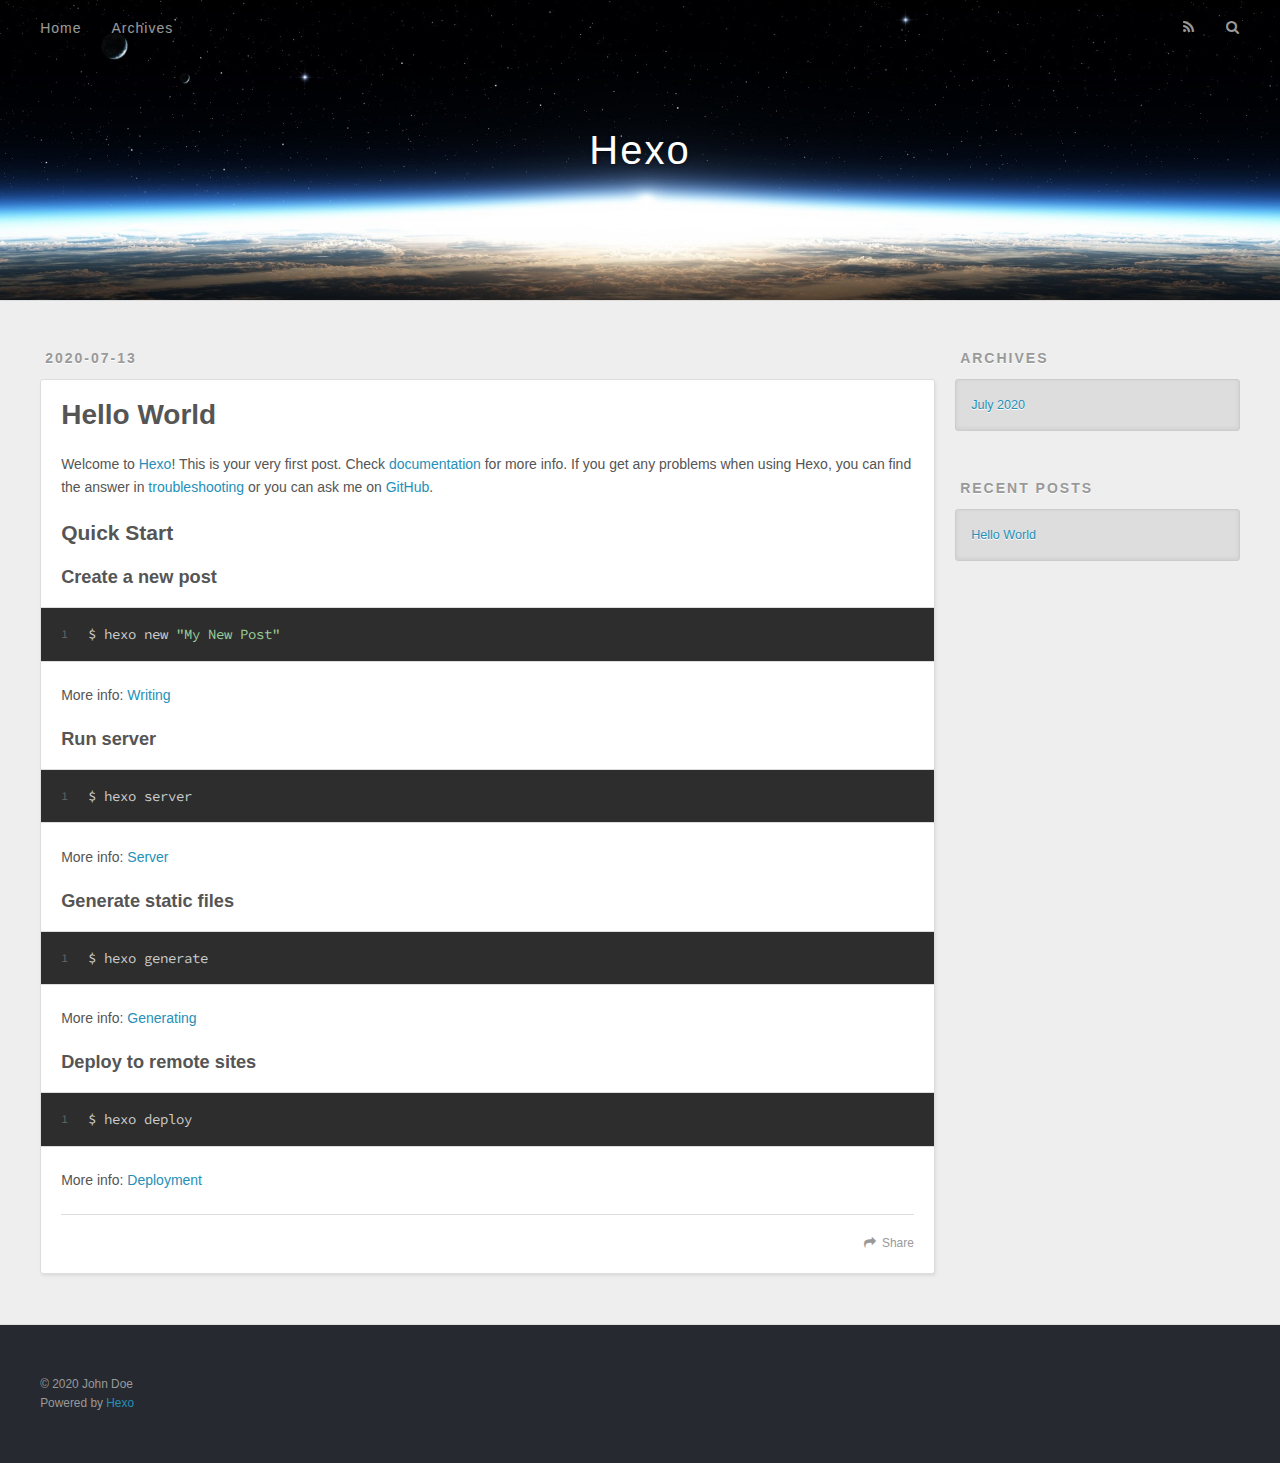
==== index.html @ 5f283b49 "Site updated: 2020-07-13 22:08:55" ====
<!DOCTYPE html>
<html>
<head>
  <meta charset="utf-8">
  

  
  <title>Hexo</title>
  <meta name="viewport" content="width=device-width, initial-scale=1, maximum-scale=1">
  <meta property="og:type" content="website">
<meta property="og:title" content="Hexo">
<meta property="og:url" content="http://yoursite.com/index.html">
<meta property="og:site_name" content="Hexo">
<meta property="og:locale" content="en_US">
<meta property="article:author" content="John Doe">
<meta name="twitter:card" content="summary">
  
    <link rel="alternate" href="/atom.xml" title="Hexo" type="application/atom+xml">
  
  
    <link rel="icon" href="/favicon.png">
  
  
    <link href="//fonts.googleapis.com/css?family=Source+Code+Pro" rel="stylesheet" type="text/css">
  
  
<link rel="stylesheet" href="/css/style.css">

<meta name="generator" content="Hexo 4.2.1"></head>

<body>
  <div id="container">
    <div id="wrap">
      <header id="header">
  <div id="banner"></div>
  <div id="header-outer" class="outer">
    <div id="header-title" class="inner">
      <h1 id="logo-wrap">
        <a href="/" id="logo">Hexo</a>
      </h1>
      
    </div>
    <div id="header-inner" class="inner">
      <nav id="main-nav">
        <a id="main-nav-toggle" class="nav-icon"></a>
        
          <a class="main-nav-link" href="/">Home</a>
        
          <a class="main-nav-link" href="/archives">Archives</a>
        
      </nav>
      <nav id="sub-nav">
        
          <a id="nav-rss-link" class="nav-icon" href="/atom.xml" title="RSS Feed"></a>
        
        <a id="nav-search-btn" class="nav-icon" title="Search"></a>
      </nav>
      <div id="search-form-wrap">
        <form action="//google.com/search" method="get" accept-charset="UTF-8" class="search-form"><input type="search" name="q" class="search-form-input" placeholder="Search"><button type="submit" class="search-form-submit">&#xF002;</button><input type="hidden" name="sitesearch" value="http://yoursite.com"></form>
      </div>
    </div>
  </div>
</header>
      <div class="outer">
        <section id="main">
  
    <article id="post-hello-world" class="article article-type-post" itemscope itemprop="blogPost">
  <div class="article-meta">
    <a href="/2020/07/13/hello-world/" class="article-date">
  <time datetime="2020-07-13T13:51:37.495Z" itemprop="datePublished">2020-07-13</time>
</a>
    
  </div>
  <div class="article-inner">
    
    
      <header class="article-header">
        
  
    <h1 itemprop="name">
      <a class="article-title" href="/2020/07/13/hello-world/">Hello World</a>
    </h1>
  

      </header>
    
    <div class="article-entry" itemprop="articleBody">
      
        <p>Welcome to <a href="https://hexo.io/" target="_blank" rel="noopener">Hexo</a>! This is your very first post. Check <a href="https://hexo.io/docs/" target="_blank" rel="noopener">documentation</a> for more info. If you get any problems when using Hexo, you can find the answer in <a href="https://hexo.io/docs/troubleshooting.html" target="_blank" rel="noopener">troubleshooting</a> or you can ask me on <a href="https://github.com/hexojs/hexo/issues" target="_blank" rel="noopener">GitHub</a>.</p>
<h2 id="Quick-Start"><a href="#Quick-Start" class="headerlink" title="Quick Start"></a>Quick Start</h2><h3 id="Create-a-new-post"><a href="#Create-a-new-post" class="headerlink" title="Create a new post"></a>Create a new post</h3><figure class="highlight bash"><table><tr><td class="gutter"><pre><span class="line">1</span><br></pre></td><td class="code"><pre><span class="line">$ hexo new <span class="string">"My New Post"</span></span><br></pre></td></tr></table></figure>

<p>More info: <a href="https://hexo.io/docs/writing.html" target="_blank" rel="noopener">Writing</a></p>
<h3 id="Run-server"><a href="#Run-server" class="headerlink" title="Run server"></a>Run server</h3><figure class="highlight bash"><table><tr><td class="gutter"><pre><span class="line">1</span><br></pre></td><td class="code"><pre><span class="line">$ hexo server</span><br></pre></td></tr></table></figure>

<p>More info: <a href="https://hexo.io/docs/server.html" target="_blank" rel="noopener">Server</a></p>
<h3 id="Generate-static-files"><a href="#Generate-static-files" class="headerlink" title="Generate static files"></a>Generate static files</h3><figure class="highlight bash"><table><tr><td class="gutter"><pre><span class="line">1</span><br></pre></td><td class="code"><pre><span class="line">$ hexo generate</span><br></pre></td></tr></table></figure>

<p>More info: <a href="https://hexo.io/docs/generating.html" target="_blank" rel="noopener">Generating</a></p>
<h3 id="Deploy-to-remote-sites"><a href="#Deploy-to-remote-sites" class="headerlink" title="Deploy to remote sites"></a>Deploy to remote sites</h3><figure class="highlight bash"><table><tr><td class="gutter"><pre><span class="line">1</span><br></pre></td><td class="code"><pre><span class="line">$ hexo deploy</span><br></pre></td></tr></table></figure>

<p>More info: <a href="https://hexo.io/docs/one-command-deployment.html" target="_blank" rel="noopener">Deployment</a></p>

      
    </div>
    <footer class="article-footer">
      <a data-url="http://yoursite.com/2020/07/13/hello-world/" data-id="ckckl1ewy0000zwufa70d4agi" class="article-share-link">Share</a>
      
      
    </footer>
  </div>
  
</article>


  


</section>
        
          <aside id="sidebar">
  
    

  
    

  
    
  
    
  <div class="widget-wrap">
    <h3 class="widget-title">Archives</h3>
    <div class="widget">
      <ul class="archive-list"><li class="archive-list-item"><a class="archive-list-link" href="/archives/2020/07/">July 2020</a></li></ul>
    </div>
  </div>


  
    
  <div class="widget-wrap">
    <h3 class="widget-title">Recent Posts</h3>
    <div class="widget">
      <ul>
        
          <li>
            <a href="/2020/07/13/hello-world/">Hello World</a>
          </li>
        
      </ul>
    </div>
  </div>

  
</aside>
        
      </div>
      <footer id="footer">
  
  <div class="outer">
    <div id="footer-info" class="inner">
      &copy; 2020 John Doe<br>
      Powered by <a href="http://hexo.io/" target="_blank">Hexo</a>
    </div>
  </div>
</footer>
    </div>
    <nav id="mobile-nav">
  
    <a href="/" class="mobile-nav-link">Home</a>
  
    <a href="/archives" class="mobile-nav-link">Archives</a>
  
</nav>
    

<script src="//ajax.googleapis.com/ajax/libs/jquery/2.0.3/jquery.min.js"></script>


  
<link rel="stylesheet" href="/fancybox/jquery.fancybox.css">

  
<script src="/fancybox/jquery.fancybox.pack.js"></script>




<script src="/js/script.js"></script>




  </div>
</body>
</html>
---- css/style.css ----
body {
  width: 100%;
}
body:before,
body:after {
  content: "";
  display: table;
}
body:after {
  clear: both;
}
html,
body,
div,
span,
applet,
object,
iframe,
h1,
h2,
h3,
h4,
h5,
h6,
p,
blockquote,
pre,
a,
abbr,
acronym,
address,
big,
cite,
code,
del,
dfn,
em,
img,
ins,
kbd,
q,
s,
samp,
small,
strike,
strong,
sub,
sup,
tt,
var,
dl,
dt,
dd,
ol,
ul,
li,
fieldset,
form,
label,
legend,
table,
caption,
tbody,
tfoot,
thead,
tr,
th,
td {
  margin: 0;
  padding: 0;
  border: 0;
  outline: 0;
  font-weight: inherit;
  font-style: inherit;
  font-family: inherit;
  font-size: 100%;
  vertical-align: baseline;
}
body {
  line-height: 1;
  color: #000;
  background: #fff;
}
ol,
ul {
  list-style: none;
}
table {
  border-collapse: separate;
  border-spacing: 0;
  vertical-align: middle;
}
caption,
th,
td {
  text-align: left;
  font-weight: normal;
  vertical-align: middle;
}
a img {
  border: none;
}
input,
button {
  margin: 0;
  padding: 0;
}
input::-moz-focus-inner,
button::-moz-focus-inner {
  border: 0;
  padding: 0;
}
@font-face {
  font-family: FontAwesome;
  font-style: normal;
  font-weight: normal;
  src: url("fonts/fontawesome-webfont.eot?v=#4.0.3");
  src: url("fonts/fontawesome-webfont.eot?#iefix&v=#4.0.3") format("embedded-opentype"), url("fonts/fontawesome-webfont.woff?v=#4.0.3") format("woff"), url("fonts/fontawesome-webfont.ttf?v=#4.0.3") format("truetype"), url("fonts/fontawesome-webfont.svg#fontawesomeregular?v=#4.0.3") format("svg");
}
html,
body,
#container {
  height: 100%;
}
body {
  background: #eee;
  font: 14px -apple-system, BlinkMacSystemFont, "Segoe UI", "Roboto", "Oxygen", "Ubuntu", "Cantarell", "Fira Sans", "Droid Sans", "Helvetica Neue", sans-serif;
  -webkit-text-size-adjust: 100%;
}
.outer {
  max-width: 1220px;
  margin: 0 auto;
  padding: 0 20px;
}
.outer:before,
.outer:after {
  content: "";
  display: table;
}
.outer:after {
  clear: both;
}
.inner {
  display: inline;
  float: left;
  width: 98.33333333333333%;
  margin: 0 0.833333333333333%;
}
.left,
.alignleft {
  float: left;
}
.right,
.alignright {
  float: right;
}
.clear {
  clear: both;
}
#container {
  position: relative;
}
.mobile-nav-on {
  overflow: hidden;
}
#wrap {
  height: 100%;
  width: 100%;
  position: absolute;
  top: 0;
  left: 0;
  -webkit-transition: 0.2s ease-out;
  -moz-transition: 0.2s ease-out;
  -ms-transition: 0.2s ease-out;
  transition: 0.2s ease-out;
  z-index: 1;
  background: #eee;
}
.mobile-nav-on #wrap {
  left: 280px;
}
@media screen and (min-width: 768px) {
  #main {
    display: inline;
    float: left;
    width: 73.33333333333333%;
    margin: 0 0.833333333333333%;
  }
}
.article-date,
.article-category-link,
.archive-year,
.widget-title {
  text-decoration: none;
  text-transform: uppercase;
  letter-spacing: 2px;
  color: #999;
  margin-bottom: 1em;
  margin-left: 5px;
  line-height: 1em;
  text-shadow: 0 1px #fff;
  font-weight: bold;
}
.article-inner,
.archive-article-inner {
  background: #fff;
  -webkit-box-shadow: 1px 2px 3px #ddd;
  box-shadow: 1px 2px 3px #ddd;
  border: 1px solid #ddd;
  border-radius: 3px;
}
.article-entry h1,
.widget h1 {
  font-size: 2em;
}
.article-entry h2,
.widget h2 {
  font-size: 1.5em;
}
.article-entry h3,
.widget h3 {
  font-size: 1.3em;
}
.article-entry h4,
.widget h4 {
  font-size: 1.2em;
}
.article-entry h5,
.widget h5 {
  font-size: 1em;
}
.article-entry h6,
.widget h6 {
  font-size: 1em;
  color: #999;
}
.article-entry hr,
.widget hr {
  border: 1px dashed #ddd;
}
.article-entry strong,
.widget strong {
  font-weight: bold;
}
.article-entry em,
.widget em,
.article-entry cite,
.widget cite {
  font-style: italic;
}
.article-entry sup,
.widget sup,
.article-entry sub,
.widget sub {
  font-size: 0.75em;
  line-height: 0;
  position: relative;
  vertical-align: baseline;
}
.article-entry sup,
.widget sup {
  top: -0.5em;
}
.article-entry sub,
.widget sub {
  bottom: -0.2em;
}
.article-entry small,
.widget small {
  font-size: 0.85em;
}
.article-entry acronym,
.widget acronym,
.article-entry abbr,
.widget abbr {
  border-bottom: 1px dotted;
}
.article-entry ul,
.widget ul,
.article-entry ol,
.widget ol,
.article-entry dl,
.widget dl {
  margin: 0 20px;
  line-height: 1.6em;
}
.article-entry ul ul,
.widget ul ul,
.article-entry ol ul,
.widget ol ul,
.article-entry ul ol,
.widget ul ol,
.article-entry ol ol,
.widget ol ol {
  margin-top: 0;
  margin-bottom: 0;
}
.article-entry ul,
.widget ul {
  list-style: disc;
}
.article-entry ol,
.widget ol {
  list-style: decimal;
}
.article-entry dt,
.widget dt {
  font-weight: bold;
}
#header {
  height: 300px;
  position: relative;
  border-bottom: 1px solid #ddd;
}
#header:before,
#header:after {
  content: "";
  position: absolute;
  left: 0;
  right: 0;
  height: 40px;
}
#header:before {
  top: 0;
  background: -webkit-linear-gradient(rgba(0,0,0,0.2), transparent);
  background: -moz-linear-gradient(rgba(0,0,0,0.2), transparent);
  background: -ms-linear-gradient(rgba(0,0,0,0.2), transparent);
  background: linear-gradient(rgba(0,0,0,0.2), transparent);
}
#header:after {
  bottom: 0;
  background: -webkit-linear-gradient(transparent, rgba(0,0,0,0.2));
  background: -moz-linear-gradient(transparent, rgba(0,0,0,0.2));
  background: -ms-linear-gradient(transparent, rgba(0,0,0,0.2));
  background: linear-gradient(transparent, rgba(0,0,0,0.2));
}
#header-outer {
  height: 100%;
  position: relative;
}
#header-inner {
  position: relative;
  overflow: hidden;
}
#banner {
  position: absolute;
  top: 0;
  left: 0;
  width: 100%;
  height: 100%;
  background: url("images/banner.jpg") center #000;
  -webkit-background-size: cover;
  -moz-background-size: cover;
  background-size: cover;
  z-index: -1;
}
#header-title {
  text-align: center;
  height: 40px;
  position: absolute;
  top: 50%;
  left: 0;
  margin-top: -20px;
}
#logo,
#subtitle {
  text-decoration: none;
  color: #fff;
  font-weight: 300;
  text-shadow: 0 1px 4px rgba(0,0,0,0.3);
}
#logo {
  font-size: 40px;
  line-height: 40px;
  letter-spacing: 2px;
}
#subtitle {
  font-size: 16px;
  line-height: 16px;
  letter-spacing: 1px;
}
#subtitle-wrap {
  margin-top: 16px;
}
#main-nav {
  float: left;
  margin-left: -15px;
}
.nav-icon,
.main-nav-link {
  float: left;
  color: #fff;
  opacity: 0.6;
  text-decoration: none;
  text-shadow: 0 1px rgba(0,0,0,0.2);
  -webkit-transition: opacity 0.2s;
  -moz-transition: opacity 0.2s;
  -ms-transition: opacity 0.2s;
  transition: opacity 0.2s;
  display: block;
  padding: 20px 15px;
}
.nav-icon:hover,
.main-nav-link:hover {
  opacity: 1;
}
.nav-icon {
  font-family: FontAwesome;
  text-align: center;
  font-size: 14px;
  width: 14px;
  height: 14px;
  padding: 20px 15px;
  position: relative;
  cursor: pointer;
}
.main-nav-link {
  font-weight: 300;
  letter-spacing: 1px;
}
@media screen and (max-width: 479px) {
  .main-nav-link {
    display: none;
  }
}
#main-nav-toggle {
  display: none;
}
#main-nav-toggle:before {
  content: "\f0c9";
}
@media screen and (max-width: 479px) {
  #main-nav-toggle {
    display: block;
  }
}
#sub-nav {
  float: right;
  margin-right: -15px;
}
#nav-rss-link:before {
  content: "\f09e";
}
#nav-search-btn:before {
  content: "\f002";
}
#search-form-wrap {
  position: absolute;
  top: 15px;
  width: 150px;
  height: 30px;
  right: -150px;
  opacity: 0;
  -webkit-transition: 0.2s ease-out;
  -moz-transition: 0.2s ease-out;
  -ms-transition: 0.2s ease-out;
  transition: 0.2s ease-out;
}
#search-form-wrap.on {
  opacity: 1;
  right: 0;
}
@media screen and (max-width: 479px) {
  #search-form-wrap {
    width: 100%;
    right: -100%;
  }
}
.search-form {
  position: absolute;
  top: 0;
  left: 0;
  right: 0;
  background: #fff;
  padding: 5px 15px;
  border-radius: 15px;
  -webkit-box-shadow: 0 0 10px rgba(0,0,0,0.3);
  box-shadow: 0 0 10px rgba(0,0,0,0.3);
}
.search-form-input {
  border: none;
  background: none;
  color: #555;
  width: 100%;
  font: 13px -apple-system, BlinkMacSystemFont, "Segoe UI", "Roboto", "Oxygen", "Ubuntu", "Cantarell", "Fira Sans", "Droid Sans", "Helvetica Neue", sans-serif;
  outline: none;
}
.search-form-input::-webkit-search-results-decoration,
.search-form-input::-webkit-search-cancel-button {
  -webkit-appearance: none;
}
.search-form-submit {
  position: absolute;
  top: 50%;
  right: 10px;
  margin-top: -7px;
  font: 13px FontAwesome;
  border: none;
  background: none;
  color: #bbb;
  cursor: pointer;
}
.search-form-submit:hover,
.search-form-submit:focus {
  color: #777;
}
.article {
  margin: 50px 0;
}
.article-inner {
  overflow: hidden;
}
.article-meta:before,
.article-meta:after {
  content: "";
  display: table;
}
.article-meta:after {
  clear: both;
}
.article-date {
  float: left;
}
.article-category {
  float: left;
  line-height: 1em;
  color: #ccc;
  text-shadow: 0 1px #fff;
  margin-left: 8px;
}
.article-category:before {
  content: "\2022";
}
.article-category-link {
  margin: 0 12px 1em;
}
.article-header {
  padding: 20px 20px 0;
}
.article-title {
  text-decoration: none;
  font-size: 2em;
  font-weight: bold;
  color: #555;
  line-height: 1.1em;
  -webkit-transition: color 0.2s;
  -moz-transition: color 0.2s;
  -ms-transition: color 0.2s;
  transition: color 0.2s;
}
a.article-title:hover {
  color: #258fb8;
}
.article-entry {
  color: #555;
  padding: 0 20px;
}
.article-entry:before,
.article-entry:after {
  content: "";
  display: table;
}
.article-entry:after {
  clear: both;
}
.article-entry p,
.article-entry table {
  line-height: 1.6em;
  margin: 1.6em 0;
}
.article-entry h1,
.article-entry h2,
.article-entry h3,
.article-entry h4,
.article-entry h5,
.article-entry h6 {
  font-weight: bold;
}
.article-entry h1,
.article-entry h2,
.article-entry h3,
.article-entry h4,
.article-entry h5,
.article-entry h6 {
  line-height: 1.1em;
  margin: 1.1em 0;
}
.article-entry a {
  color: #258fb8;
  text-decoration: none;
}
.article-entry a:hover {
  text-decoration: underline;
}
.article-entry ul,
.article-entry ol,
.article-entry dl {
  margin-top: 1.6em;
  margin-bottom: 1.6em;
}
.article-entry img,
.article-entry video {
  max-width: 100%;
  height: auto;
  display: block;
  margin: auto;
}
.article-entry iframe {
  border: none;
}
.article-entry table {
  width: 100%;
  border-collapse: collapse;
  border-spacing: 0;
}
.article-entry th {
  font-weight: bold;
  border-bottom: 3px solid #ddd;
  padding-bottom: 0.5em;
}
.article-entry td {
  border-bottom: 1px solid #ddd;
  padding: 10px 0;
}
.article-entry blockquote {
  font-family: Georgia, "Times New Roman", serif;
  font-size: 1.4em;
  margin: 1.6em 20px;
  text-align: center;
}
.article-entry blockquote footer {
  font-size: 14px;
  margin: 1.6em 0;
  font-family: -apple-system, BlinkMacSystemFont, "Segoe UI", "Roboto", "Oxygen", "Ubuntu", "Cantarell", "Fira Sans", "Droid Sans", "Helvetica Neue", sans-serif;
}
.article-entry blockquote footer cite:before {
  content: "—";
  padding: 0 0.5em;
}
.article-entry .pullquote {
  text-align: left;
  width: 45%;
  margin: 0;
}
.article-entry .pullquote.left {
  margin-left: 0.5em;
  margin-right: 1em;
}
.article-entry .pullquote.right {
  margin-right: 0.5em;
  margin-left: 1em;
}
.article-entry .caption {
  color: #999;
  display: block;
  font-size: 0.9em;
  margin-top: 0.5em;
  position: relative;
  text-align: center;
}
.article-entry .video-container {
  position: relative;
  padding-top: 56.25%;
  height: 0;
  overflow: hidden;
}
.article-entry .video-container iframe,
.article-entry .video-container object,
.article-entry .video-container embed {
  position: absolute;
  top: 0;
  left: 0;
  width: 100%;
  height: 100%;
  margin-top: 0;
}
.article-more-link a {
  display: inline-block;
  line-height: 1em;
  padding: 6px 15px;
  border-radius: 15px;
  background: #eee;
  color: #999;
  text-shadow: 0 1px #fff;
  text-decoration: none;
}
.article-more-link a:hover {
  background: #258fb8;
  color: #fff;
  text-decoration: none;
  text-shadow: 0 1px #1e7293;
}
.article-footer {
  font-size: 0.85em;
  line-height: 1.6em;
  border-top: 1px solid #ddd;
  padding-top: 1.6em;
  margin: 0 20px 20px;
}
.article-footer:before,
.article-footer:after {
  content: "";
  display: table;
}
.article-footer:after {
  clear: both;
}
.article-footer a {
  color: #999;
  text-decoration: none;
}
.article-footer a:hover {
  color: #555;
}
.article-tag-list-item {
  float: left;
  margin-right: 10px;
}
.article-tag-list-link:before {
  content: "#";
}
.article-comment-link {
  float: right;
}
.article-comment-link:before {
  content: "\f075";
  font-family: FontAwesome;
  padding-right: 8px;
}
.article-share-link {
  cursor: pointer;
  float: right;
  margin-left: 20px;
}
.article-share-link:before {
  content: "\f064";
  font-family: FontAwesome;
  padding-right: 6px;
}
#article-nav {
  position: relative;
}
#article-nav:before,
#article-nav:after {
  content: "";
  display: table;
}
#article-nav:after {
  clear: both;
}
@media screen and (min-width: 768px) {
  #article-nav {
    margin: 50px 0;
  }
  #article-nav:before {
    width: 8px;
    height: 8px;
    position: absolute;
    top: 50%;
    left: 50%;
    margin-top: -4px;
    margin-left: -4px;
    content: "";
    border-radius: 50%;
    background: #ddd;
    -webkit-box-shadow: 0 1px 2px #fff;
    box-shadow: 0 1px 2px #fff;
  }
}
.article-nav-link-wrap {
  text-decoration: none;
  text-shadow: 0 1px #fff;
  color: #999;
  -webkit-box-sizing: border-box;
  -moz-box-sizing: border-box;
  box-sizing: border-box;
  margin-top: 50px;
  text-align: center;
  display: block;
}
.article-nav-link-wrap:hover {
  color: #555;
}
@media screen and (min-width: 768px) {
  .article-nav-link-wrap {
    width: 50%;
    margin-top: 0;
  }
}
@media screen and (min-width: 768px) {
  #article-nav-newer {
    float: left;
    text-align: right;
    padding-right: 20px;
  }
}
@media screen and (min-width: 768px) {
  #article-nav-older {
    float: right;
    text-align: left;
    padding-left: 20px;
  }
}
.article-nav-caption {
  text-transform: uppercase;
  letter-spacing: 2px;
  color: #ddd;
  line-height: 1em;
  font-weight: bold;
}
#article-nav-newer .article-nav-caption {
  margin-right: -2px;
}
.article-nav-title {
  font-size: 0.85em;
  line-height: 1.6em;
  margin-top: 0.5em;
}
.article-share-box {
  position: absolute;
  display: none;
  background: #fff;
  -webkit-box-shadow: 1px 2px 10px rgba(0,0,0,0.2);
  box-shadow: 1px 2px 10px rgba(0,0,0,0.2);
  border-radius: 3px;
  margin-left: -145px;
  overflow: hidden;
  z-index: 1;
}
.article-share-box.on {
  display: block;
}
.article-share-input {
  width: 100%;
  background: none;
  -webkit-box-sizing: border-box;
  -moz-box-sizing: border-box;
  box-sizing: border-box;
  font: 14px -apple-system, BlinkMacSystemFont, "Segoe UI", "Roboto", "Oxygen", "Ubuntu", "Cantarell", "Fira Sans", "Droid Sans", "Helvetica Neue", sans-serif;
  padding: 0 15px;
  color: #555;
  outline: none;
  border: 1px solid #ddd;
  border-radius: 3px 3px 0 0;
  height: 36px;
  line-height: 36px;
}
.article-share-links {
  background: #eee;
}
.article-share-links:before,
.article-share-links:after {
  content: "";
  display: table;
}
.article-share-links:after {
  clear: both;
}
.article-share-twitter,
.article-share-facebook,
.article-share-pinterest,
.article-share-google {
  width: 50px;
  height: 36px;
  display: block;
  float: left;
  position: relative;
  color: #999;
  text-shadow: 0 1px #fff;
}
.article-share-twitter:before,
.article-share-facebook:before,
.article-share-pinterest:before,
.article-share-google:before {
  font-size: 20px;
  font-family: FontAwesome;
  width: 20px;
  height: 20px;
  position: absolute;
  top: 50%;
  left: 50%;
  margin-top: -10px;
  margin-left: -10px;
  text-align: center;
}
.article-share-twitter:hover,
.article-share-facebook:hover,
.article-share-pinterest:hover,
.article-share-google:hover {
  color: #fff;
}
.article-share-twitter:before {
  content: "\f099";
}
.article-share-twitter:hover {
  background: #00aced;
  text-shadow: 0 1px #008abe;
}
.article-share-facebook:before {
  content: "\f09a";
}
.article-share-facebook:hover {
  background: #3b5998;
  text-shadow: 0 1px #2f477a;
}
.article-share-pinterest:before {
  content: "\f0d2";
}
.article-share-pinterest:hover {
  background: #cb2027;
  text-shadow: 0 1px #a21a1f;
}
.article-share-google:before {
  content: "\f0d5";
}
.article-share-google:hover {
  background: #dd4b39;
  text-shadow: 0 1px #be3221;
}
.article-gallery {
  background: #000;
  position: relative;
}
.article-gallery-photos {
  position: relative;
  overflow: hidden;
}
.article-gallery-img {
  display: none;
  max-width: 100%;
}
.article-gallery-img:first-child {
  display: block;
}
.article-gallery-img.loaded {
  position: absolute;
  display: block;
}
.article-gallery-img img {
  display: block;
  max-width: 100%;
  margin: 0 auto;
}
#comments {
  background: #fff;
  -webkit-box-shadow: 1px 2px 3px #ddd;
  box-shadow: 1px 2px 3px #ddd;
  padding: 20px;
  border: 1px solid #ddd;
  border-radius: 3px;
  margin: 50px 0;
}
#comments a {
  color: #258fb8;
}
.archives-wrap {
  margin: 50px 0;
}
.archives:before,
.archives:after {
  content: "";
  display: table;
}
.archives:after {
  clear: both;
}
.archive-year-wrap {
  margin-bottom: 1em;
}
.archives {
  -webkit-column-gap: 10px;
  -moz-column-gap: 10px;
  column-gap: 10px;
}
@media screen and (min-width: 480px) and (max-width: 767px) {
  .archives {
    -webkit-column-count: 2;
    -moz-column-count: 2;
    column-count: 2;
  }
}
@media screen and (min-width: 768px) {
  .archives {
    -webkit-column-count: 3;
    -moz-column-count: 3;
    column-count: 3;
  }
}
.archive-article {
  -webkit-column-break-inside: avoid;
  page-break-inside: avoid;
  overflow: hidden;
  break-inside: avoid-column;
}
.archive-article-inner {
  padding: 10px;
  margin-bottom: 15px;
}
.archive-article-title {
  text-decoration: none;
  font-weight: bold;
  color: #555;
  -webkit-transition: color 0.2s;
  -moz-transition: color 0.2s;
  -ms-transition: color 0.2s;
  transition: color 0.2s;
  line-height: 1.6em;
}
.archive-article-title:hover {
  color: #258fb8;
}
.archive-article-footer {
  margin-top: 1em;
}
.archive-article-date {
  color: #999;
  text-decoration: none;
  font-size: 0.85em;
  line-height: 1em;
  margin-bottom: 0.5em;
  display: block;
}
#page-nav {
  margin: 50px auto;
  background: #fff;
  -webkit-box-shadow: 1px 2px 3px #ddd;
  box-shadow: 1px 2px 3px #ddd;
  border: 1px solid #ddd;
  border-radius: 3px;
  text-align: center;
  color: #999;
  overflow: hidden;
}
#page-nav:before,
#page-nav:after {
  content: "";
  display: table;
}
#page-nav:after {
  clear: both;
}
#page-nav a,
#page-nav span {
  padding: 10px 20px;
  line-height: 1;
  height: 2ex;
}
#page-nav a {
  color: #999;
  text-decoration: none;
}
#page-nav a:hover {
  background: #999;
  color: #fff;
}
#page-nav .prev {
  float: left;
}
#page-nav .next {
  float: right;
}
#page-nav .page-number {
  display: inline-block;
}
@media screen and (max-width: 479px) {
  #page-nav .page-number {
    display: none;
  }
}
#page-nav .current {
  color: #555;
  font-weight: bold;
}
#page-nav .space {
  color: #ddd;
}
#footer {
  background: #262a30;
  padding: 50px 0;
  border-top: 1px solid #ddd;
  color: #999;
}
#footer a {
  color: #258fb8;
  text-decoration: none;
}
#footer a:hover {
  text-decoration: underline;
}
#footer-info {
  line-height: 1.6em;
  font-size: 0.85em;
}
.article-entry pre,
.article-entry .highlight {
  background: #2d2d2d;
  margin: 0 -20px;
  padding: 15px 20px;
  border-style: solid;
  border-color: #ddd;
  border-width: 1px 0;
  overflow: auto;
  color: #ccc;
  line-height: 22.400000000000002px;
}
.article-entry .highlight .gutter pre,
.article-entry .gist .gist-file .gist-data .line-numbers {
  color: #666;
  font-size: 0.85em;
}
.article-entry pre,
.article-entry code {
  font-family: "Source Code Pro", Consolas, Monaco, Menlo, Consolas, monospace;
}
.article-entry code {
  background: #eee;
  text-shadow: 0 1px #fff;
  padding: 0 0.3em;
}
.article-entry pre code {
  background: none;
  text-shadow: none;
  padding: 0;
}
.article-entry .highlight pre {
  border: none;
  margin: 0;
  padding: 0;
}
.article-entry .highlight table {
  margin: 0;
  width: auto;
}
.article-entry .highlight td {
  border: none;
  padding: 0;
}
.article-entry .highlight figcaption {
  font-size: 0.85em;
  color: #999;
  line-height: 1em;
  margin-bottom: 1em;
}
.article-entry .highlight figcaption:before,
.article-entry .highlight figcaption:after {
  content: "";
  display: table;
}
.article-entry .highlight figcaption:after {
  clear: both;
}
.article-entry .highlight figcaption a {
  float: right;
}
.article-entry .highlight .gutter pre {
  text-align: right;
  padding-right: 20px;
}
.article-entry .highlight .line {
  height: 22.400000000000002px;
}
.article-entry .highlight .line.marked {
  background: #515151;
}
.article-entry .gist {
  margin: 0 -20px;
  border-style: solid;
  border-color: #ddd;
  border-width: 1px 0;
  background: #2d2d2d;
  padding: 15px 20px 15px 0;
}
.article-entry .gist .gist-file {
  border: none;
  font-family: "Source Code Pro", Consolas, Monaco, Menlo, Consolas, monospace;
  margin: 0;
}
.article-entry .gist .gist-file .gist-data {
  background: none;
  border: none;
}
.article-entry .gist .gist-file .gist-data .line-numbers {
  background: none;
  border: none;
  padding: 0 20px 0 0;
}
.article-entry .gist .gist-file .gist-data .line-data {
  padding: 0 !important;
}
.article-entry .gist .gist-file .highlight {
  margin: 0;
  padding: 0;
  border: none;
}
.article-entry .gist .gist-file .gist-meta {
  background: #2d2d2d;
  color: #999;
  font: 0.85em -apple-system, BlinkMacSystemFont, "Segoe UI", "Roboto", "Oxygen", "Ubuntu", "Cantarell", "Fira Sans", "Droid Sans", "Helvetica Neue", sans-serif;
  text-shadow: 0 0;
  padding: 0;
  margin-top: 1em;
  margin-left: 20px;
}
.article-entry .gist .gist-file .gist-meta a {
  color: #258fb8;
  font-weight: normal;
}
.article-entry .gist .gist-file .gist-meta a:hover {
  text-decoration: underline;
}
pre .comment,
pre .title {
  color: #999;
}
pre .variable,
pre .attribute,
pre .tag,
pre .regexp,
pre .ruby .constant,
pre .xml .tag .title,
pre .xml .pi,
pre .xml .doctype,
pre .html .doctype,
pre .css .id,
pre .css .class,
pre .css .pseudo {
  color: #f2777a;
}
pre .number,
pre .preprocessor,
pre .built_in,
pre .literal,
pre .params,
pre .constant {
  color: #f99157;
}
pre .class,
pre .ruby .class .title,
pre .css .rules .attribute {
  color: #9c9;
}
pre .string,
pre .value,
pre .inheritance,
pre .header,
pre .ruby .symbol,
pre .xml .cdata {
  color: #9c9;
}
pre .css .hexcolor {
  color: #6cc;
}
pre .function,
pre .python .decorator,
pre .python .title,
pre .ruby .function .title,
pre .ruby .title .keyword,
pre .perl .sub,
pre .javascript .title,
pre .coffeescript .title {
  color: #69c;
}
pre .keyword,
pre .javascript .function {
  color: #c9c;
}
@media screen and (max-width: 479px) {
  #mobile-nav {
    position: absolute;
    top: 0;
    left: 0;
    width: 280px;
    height: 100%;
    background: #191919;
    border-right: 1px solid #fff;
  }
}
@media screen and (max-width: 479px) {
  .mobile-nav-link {
    display: block;
    color: #999;
    text-decoration: none;
    padding: 15px 20px;
    font-weight: bold;
  }
  .mobile-nav-link:hover {
    color: #fff;
  }
}
@media screen and (min-width: 768px) {
  #sidebar {
    display: inline;
    float: left;
    width: 23.333333333333332%;
    margin: 0 0.833333333333333%;
  }
}
.widget-wrap {
  margin: 50px 0;
}
.widget {
  color: #777;
  text-shadow: 0 1px #fff;
  background: #ddd;
  -webkit-box-shadow: 0 -1px 4px #ccc inset;
  box-shadow: 0 -1px 4px #ccc inset;
  border: 1px solid #ccc;
  padding: 15px;
  border-radius: 3px;
}
.widget a {
  color: #258fb8;
  text-decoration: none;
}
.widget a:hover {
  text-decoration: underline;
}
.widget ul ul,
.widget ol ul,
.widget dl ul,
.widget ul ol,
.widget ol ol,
.widget dl ol,
.widget ul dl,
.widget ol dl,
.widget dl dl {
  margin-left: 15px;
  list-style: disc;
}
.widget {
  line-height: 1.6em;
  word-wrap: break-word;
  font-size: 0.9em;
}
.widget ul,
.widget ol {
  list-style: none;
  margin: 0;
}
.widget ul ul,
.widget ol ul,
.widget ul ol,
.widget ol ol {
  margin: 0 20px;
}
.widget ul ul,
.widget ol ul {
  list-style: disc;
}
.widget ul ol,
.widget ol ol {
  list-style: decimal;
}
.category-list-count,
.tag-list-count,
.archive-list-count {
  padding-left: 5px;
  color: #999;
  font-size: 0.85em;
}
.category-list-count:before,
.tag-list-count:before,
.archive-list-count:before {
  content: "(";
}
.category-list-count:after,
.tag-list-count:after,
.archive-list-count:after {
  content: ")";
}
.tagcloud a {
  margin-right: 5px;
  display: inline-block;
}
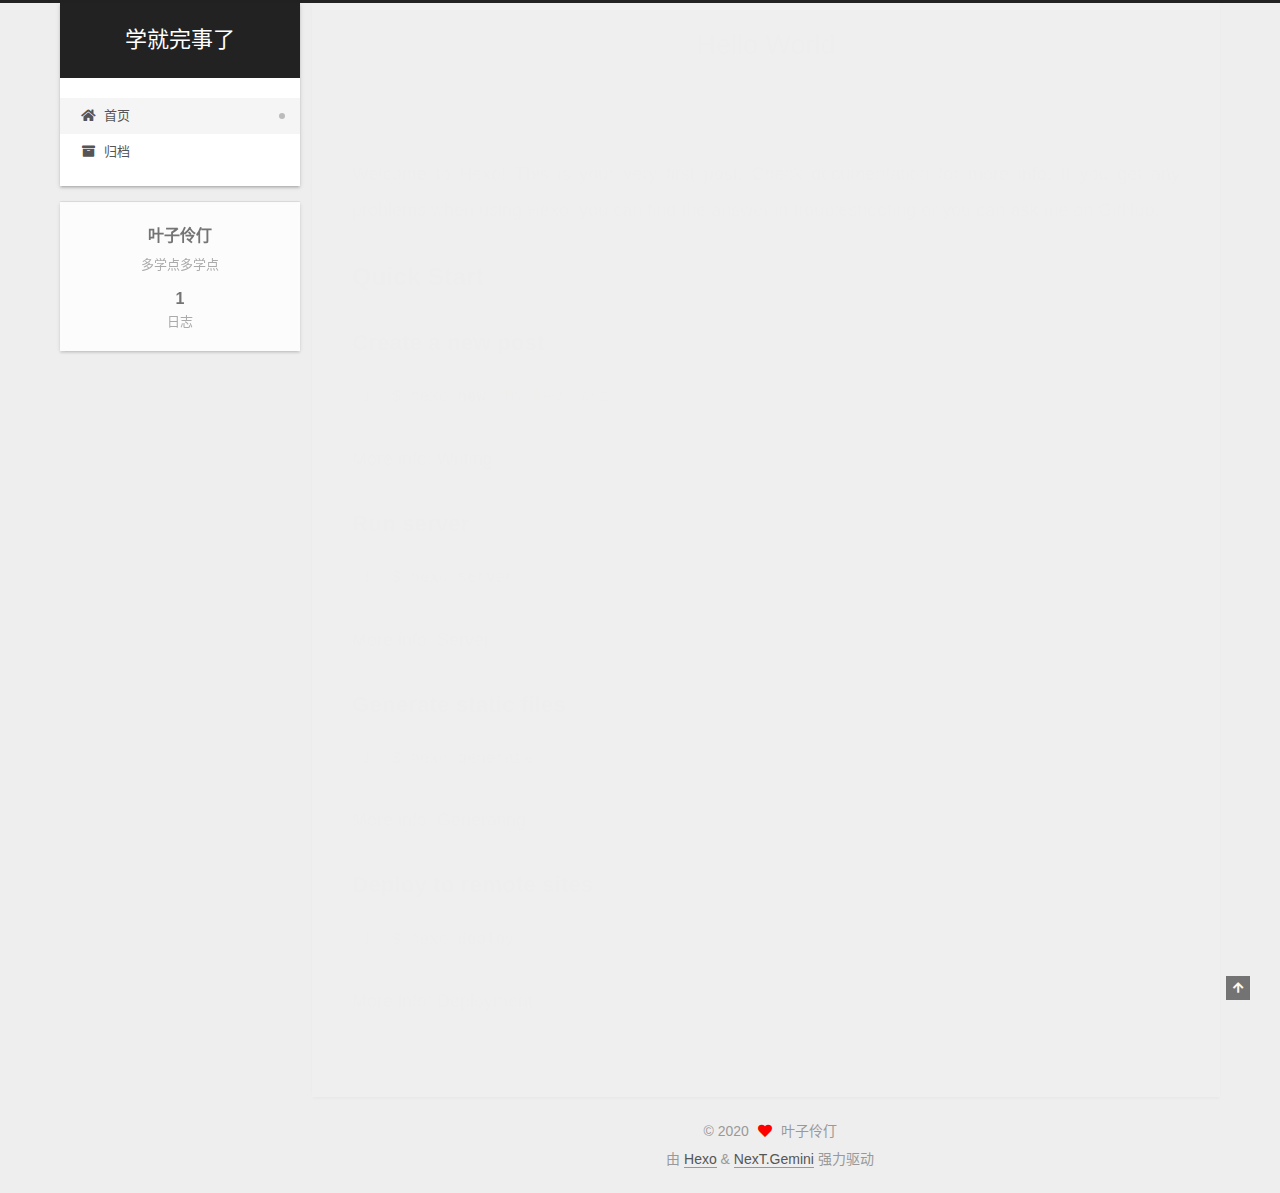
==== commit 80fe1b80: "Site updated: 2020-07-13 22:31:50" ====
--- a/index.html
+++ b/index.html
@@ -1,196 +1,371 @@
 <!DOCTYPE html>
-<html>
+<html lang="zh-CN">
 <head>
-  <meta charset="utf-8">
-  
-
-  
-  <title>Hexo</title>
-  <meta name="viewport" content="width=device-width, initial-scale=1, maximum-scale=1">
-  <meta property="og:type" content="website">
-<meta property="og:title" content="Hexo">
+  <meta charset="UTF-8">
+<meta name="viewport" content="width=device-width, initial-scale=1, maximum-scale=2">
+<meta name="theme-color" content="#222">
+<meta name="generator" content="Hexo 4.2.1">
+  <link rel="apple-touch-icon" sizes="180x180" href="/images/apple-touch-icon-next.png">
+  <link rel="icon" type="image/png" sizes="32x32" href="/images/favicon-32x32-next.png">
+  <link rel="icon" type="image/png" sizes="16x16" href="/images/favicon-16x16-next.png">
+  <link rel="mask-icon" href="/images/logo.svg" color="#222">
+
+<link rel="stylesheet" href="/css/main.css">
+
+
+<link rel="stylesheet" href="/lib/font-awesome/css/all.min.css">
+
+<script id="hexo-configurations">
+    var NexT = window.NexT || {};
+    var CONFIG = {"hostname":"yoursite.com","root":"/","scheme":"Gemini","version":"7.8.0","exturl":false,"sidebar":{"position":"left","display":"post","padding":18,"offset":12,"onmobile":false},"copycode":{"enable":false,"show_result":false,"style":null},"back2top":{"enable":true,"sidebar":false,"scrollpercent":false},"bookmark":{"enable":false,"color":"#222","save":"auto"},"fancybox":false,"mediumzoom":false,"lazyload":false,"pangu":false,"comments":{"style":"tabs","active":null,"storage":true,"lazyload":false,"nav":null},"algolia":{"hits":{"per_page":10},"labels":{"input_placeholder":"Search for Posts","hits_empty":"We didn't find any results for the search: ${query}","hits_stats":"${hits} results found in ${time} ms"}},"localsearch":{"enable":false,"trigger":"auto","top_n_per_article":1,"unescape":false,"preload":false},"motion":{"enable":true,"async":false,"transition":{"post_block":"fadeIn","post_header":"slideDownIn","post_body":"slideDownIn","coll_header":"slideLeftIn","sidebar":"slideUpIn"}}};
+  </script>
+
+  <meta name="description" content="多学点多学点">
+<meta property="og:type" content="website">
+<meta property="og:title" content="学就完事了">
 <meta property="og:url" content="http://yoursite.com/index.html">
-<meta property="og:site_name" content="Hexo">
-<meta property="og:locale" content="en_US">
-<meta property="article:author" content="John Doe">
+<meta property="og:site_name" content="学就完事了">
+<meta property="og:description" content="多学点多学点">
+<meta property="og:locale" content="zh_CN">
+<meta property="article:author" content="叶子伶仃">
 <meta name="twitter:card" content="summary">
-  
-    <link rel="alternate" href="/atom.xml" title="Hexo" type="application/atom+xml">
-  
-  
-    <link rel="icon" href="/favicon.png">
-  
-  
-    <link href="//fonts.googleapis.com/css?family=Source+Code+Pro" rel="stylesheet" type="text/css">
-  
-  
-<link rel="stylesheet" href="/css/style.css">
-
-<meta name="generator" content="Hexo 4.2.1"></head>
-
-<body>
-  <div id="container">
-    <div id="wrap">
-      <header id="header">
-  <div id="banner"></div>
-  <div id="header-outer" class="outer">
-    <div id="header-title" class="inner">
-      <h1 id="logo-wrap">
-        <a href="/" id="logo">Hexo</a>
-      </h1>
+
+<link rel="canonical" href="http://yoursite.com/">
+
+
+<script id="page-configurations">
+  // https://hexo.io/docs/variables.html
+  CONFIG.page = {
+    sidebar: "",
+    isHome : true,
+    isPost : false,
+    lang   : 'zh-CN'
+  };
+</script>
+
+  <title>学就完事了</title>
+  
+
+
+
+
+
+
+  <noscript>
+  <style>
+  .use-motion .brand,
+  .use-motion .menu-item,
+  .sidebar-inner,
+  .use-motion .post-block,
+  .use-motion .pagination,
+  .use-motion .comments,
+  .use-motion .post-header,
+  .use-motion .post-body,
+  .use-motion .collection-header { opacity: initial; }
+
+  .use-motion .site-title,
+  .use-motion .site-subtitle {
+    opacity: initial;
+    top: initial;
+  }
+
+  .use-motion .logo-line-before i { left: initial; }
+  .use-motion .logo-line-after i { right: initial; }
+  </style>
+</noscript>
+
+</head>
+
+<body itemscope itemtype="http://schema.org/WebPage">
+  <div class="container use-motion">
+    <div class="headband"></div>
+
+    <header class="header" itemscope itemtype="http://schema.org/WPHeader">
+      <div class="header-inner"><div class="site-brand-container">
+  <div class="site-nav-toggle">
+    <div class="toggle" aria-label="切换导航栏">
+      <span class="toggle-line toggle-line-first"></span>
+      <span class="toggle-line toggle-line-middle"></span>
+      <span class="toggle-line toggle-line-last"></span>
+    </div>
+  </div>
+
+  <div class="site-meta">
+
+    <a href="/" class="brand" rel="start">
+      <span class="logo-line-before"><i></i></span>
+      <h1 class="site-title">学就完事了</h1>
+      <span class="logo-line-after"><i></i></span>
+    </a>
+  </div>
+
+  <div class="site-nav-right">
+    <div class="toggle popup-trigger">
+    </div>
+  </div>
+</div>
+
+
+
+
+<nav class="site-nav">
+  <ul id="menu" class="main-menu menu">
+        <li class="menu-item menu-item-home">
+
+    <a href="/" rel="section"><i class="fa fa-home fa-fw"></i>首页</a>
+
+  </li>
+        <li class="menu-item menu-item-archives">
+
+    <a href="/archives/" rel="section"><i class="fa fa-archive fa-fw"></i>归档</a>
+
+  </li>
+  </ul>
+</nav>
+
+
+
+
+</div>
+    </header>
+
+    
+  <div class="back-to-top">
+    <i class="fa fa-arrow-up"></i>
+    <span>0%</span>
+  </div>
+
+
+    <main class="main">
+      <div class="main-inner">
+        <div class="content-wrap">
+          
+
+          <div class="content index posts-expand">
+            
+      
+  
+  
+  <article itemscope itemtype="http://schema.org/Article" class="post-block" lang="zh-CN">
+    <link itemprop="mainEntityOfPage" href="http://yoursite.com/2020/07/13/hello-world/">
+
+    <span hidden itemprop="author" itemscope itemtype="http://schema.org/Person">
+      <meta itemprop="image" content="/images/avatar.gif">
+      <meta itemprop="name" content="叶子伶仃">
+      <meta itemprop="description" content="多学点多学点">
+    </span>
+
+    <span hidden itemprop="publisher" itemscope itemtype="http://schema.org/Organization">
+      <meta itemprop="name" content="学就完事了">
+    </span>
+      <header class="post-header">
+        <h2 class="post-title" itemprop="name headline">
+          
+            <a href="/2020/07/13/hello-world/" class="post-title-link" itemprop="url">Hello World</a>
+        </h2>
+
+        <div class="post-meta">
+            <span class="post-meta-item">
+              <span class="post-meta-item-icon">
+                <i class="far fa-calendar"></i>
+              </span>
+              <span class="post-meta-item-text">发表于</span>
+
+              <time title="创建时间：2020-07-13 21:51:37" itemprop="dateCreated datePublished" datetime="2020-07-13T21:51:37+08:00">2020-07-13</time>
+            </span>
+
+          
+
+        </div>
+      </header>
+
+    
+    
+    
+    <div class="post-body" itemprop="articleBody">
+
+      
+          <p>Welcome to <a href="https://hexo.io/" target="_blank" rel="noopener">Hexo</a>! This is your very first post. Check <a href="https://hexo.io/docs/" target="_blank" rel="noopener">documentation</a> for more info. If you get any problems when using Hexo, you can find the answer in <a href="https://hexo.io/docs/troubleshooting.html" target="_blank" rel="noopener">troubleshooting</a> or you can ask me on <a href="https://github.com/hexojs/hexo/issues" target="_blank" rel="noopener">GitHub</a>.</p>
+<h2 id="Quick-Start"><a href="#Quick-Start" class="headerlink" title="Quick Start"></a>Quick Start</h2><h3 id="Create-a-new-post"><a href="#Create-a-new-post" class="headerlink" title="Create a new post"></a>Create a new post</h3><figure class="highlight bash"><table><tr><td class="gutter"><pre><span class="line">1</span><br></pre></td><td class="code"><pre><span class="line">$ hexo new <span class="string">"My New Post"</span></span><br></pre></td></tr></table></figure>
+
+<p>More info: <a href="https://hexo.io/docs/writing.html" target="_blank" rel="noopener">Writing</a></p>
+<h3 id="Run-server"><a href="#Run-server" class="headerlink" title="Run server"></a>Run server</h3><figure class="highlight bash"><table><tr><td class="gutter"><pre><span class="line">1</span><br></pre></td><td class="code"><pre><span class="line">$ hexo server</span><br></pre></td></tr></table></figure>
+
+<p>More info: <a href="https://hexo.io/docs/server.html" target="_blank" rel="noopener">Server</a></p>
+<h3 id="Generate-static-files"><a href="#Generate-static-files" class="headerlink" title="Generate static files"></a>Generate static files</h3><figure class="highlight bash"><table><tr><td class="gutter"><pre><span class="line">1</span><br></pre></td><td class="code"><pre><span class="line">$ hexo generate</span><br></pre></td></tr></table></figure>
+
+<p>More info: <a href="https://hexo.io/docs/generating.html" target="_blank" rel="noopener">Generating</a></p>
+<h3 id="Deploy-to-remote-sites"><a href="#Deploy-to-remote-sites" class="headerlink" title="Deploy to remote sites"></a>Deploy to remote sites</h3><figure class="highlight bash"><table><tr><td class="gutter"><pre><span class="line">1</span><br></pre></td><td class="code"><pre><span class="line">$ hexo deploy</span><br></pre></td></tr></table></figure>
+
+<p>More info: <a href="https://hexo.io/docs/one-command-deployment.html" target="_blank" rel="noopener">Deployment</a></p>
+
       
     </div>
-    <div id="header-inner" class="inner">
-      <nav id="main-nav">
-        <a id="main-nav-toggle" class="nav-icon"></a>
+
+    
+    
+    
+      <footer class="post-footer">
+        <div class="post-eof"></div>
+      </footer>
+  </article>
+  
+  
+  
+
+
+  
+
+
+
+          </div>
+          
+
+<script>
+  window.addEventListener('tabs:register', () => {
+    let { activeClass } = CONFIG.comments;
+    if (CONFIG.comments.storage) {
+      activeClass = localStorage.getItem('comments_active') || activeClass;
+    }
+    if (activeClass) {
+      let activeTab = document.querySelector(`a[href="#comment-${activeClass}"]`);
+      if (activeTab) {
+        activeTab.click();
+      }
+    }
+  });
+  if (CONFIG.comments.storage) {
+    window.addEventListener('tabs:click', event => {
+      if (!event.target.matches('.tabs-comment .tab-content .tab-pane')) return;
+      let commentClass = event.target.classList[1];
+      localStorage.setItem('comments_active', commentClass);
+    });
+  }
+</script>
+
+        </div>
+          
+  
+  <div class="toggle sidebar-toggle">
+    <span class="toggle-line toggle-line-first"></span>
+    <span class="toggle-line toggle-line-middle"></span>
+    <span class="toggle-line toggle-line-last"></span>
+  </div>
+
+  <aside class="sidebar">
+    <div class="sidebar-inner">
+
+      <ul class="sidebar-nav motion-element">
+        <li class="sidebar-nav-toc">
+          文章目录
+        </li>
+        <li class="sidebar-nav-overview">
+          站点概览
+        </li>
+      </ul>
+
+      <!--noindex-->
+      <div class="post-toc-wrap sidebar-panel">
+      </div>
+      <!--/noindex-->
+
+      <div class="site-overview-wrap sidebar-panel">
+        <div class="site-author motion-element" itemprop="author" itemscope itemtype="http://schema.org/Person">
+  <p class="site-author-name" itemprop="name">叶子伶仃</p>
+  <div class="site-description" itemprop="description">多学点多学点</div>
+</div>
+<div class="site-state-wrap motion-element">
+  <nav class="site-state">
+      <div class="site-state-item site-state-posts">
+          <a href="/archives/">
         
-          <a class="main-nav-link" href="/">Home</a>
+          <span class="site-state-item-count">1</span>
+          <span class="site-state-item-name">日志</span>
+        </a>
+      </div>
+  </nav>
+</div>
+
+
+
+      </div>
+
+    </div>
+  </aside>
+  <div id="sidebar-dimmer"></div>
+
+
+      </div>
+    </main>
+
+    <footer class="footer">
+      <div class="footer-inner">
         
-          <a class="main-nav-link" href="/archives">Archives</a>
+
         
-      </nav>
-      <nav id="sub-nav">
+
+<div class="copyright">
+  
+  &copy; 
+  <span itemprop="copyrightYear">2020</span>
+  <span class="with-love">
+    <i class="fa fa-heart"></i>
+  </span>
+  <span class="author" itemprop="copyrightHolder">叶子伶仃</span>
+</div>
+  <div class="powered-by">由 <a href="https://hexo.io/" class="theme-link" rel="noopener" target="_blank">Hexo</a> & <a href="https://theme-next.org/" class="theme-link" rel="noopener" target="_blank">NexT.Gemini</a> 强力驱动
+  </div>
+
         
-          <a id="nav-rss-link" class="nav-icon" href="/atom.xml" title="RSS Feed"></a>
-        
-        <a id="nav-search-btn" class="nav-icon" title="Search"></a>
-      </nav>
-      <div id="search-form-wrap">
-        <form action="//google.com/search" method="get" accept-charset="UTF-8" class="search-form"><input type="search" name="q" class="search-form-input" placeholder="Search"><button type="submit" class="search-form-submit">&#xF002;</button><input type="hidden" name="sitesearch" value="http://yoursite.com"></form>
-      </div>
-    </div>
-  </div>
-</header>
-      <div class="outer">
-        <section id="main">
-  
-    <article id="post-hello-world" class="article article-type-post" itemscope itemprop="blogPost">
-  <div class="article-meta">
-    <a href="/2020/07/13/hello-world/" class="article-date">
-  <time datetime="2020-07-13T13:51:37.495Z" itemprop="datePublished">2020-07-13</time>
-</a>
-    
-  </div>
-  <div class="article-inner">
-    
-    
-      <header class="article-header">
-        
-  
-    <h1 itemprop="name">
-      <a class="article-title" href="/2020/07/13/hello-world/">Hello World</a>
-    </h1>
-  
-
-      </header>
-    
-    <div class="article-entry" itemprop="articleBody">
-      
-        <p>Welcome to <a href="https://hexo.io/" target="_blank" rel="noopener">Hexo</a>! This is your very first post. Check <a href="https://hexo.io/docs/" target="_blank" rel="noopener">documentation</a> for more info. If you get any problems when using Hexo, you can find the answer in <a href="https://hexo.io/docs/troubleshooting.html" target="_blank" rel="noopener">troubleshooting</a> or you can ask me on <a href="https://github.com/hexojs/hexo/issues" target="_blank" rel="noopener">GitHub</a>.</p>
-<h2 id="Quick-Start"><a href="#Quick-Start" class="headerlink" title="Quick Start"></a>Quick Start</h2><h3 id="Create-a-new-post"><a href="#Create-a-new-post" class="headerlink" title="Create a new post"></a>Create a new post</h3><figure class="highlight bash"><table><tr><td class="gutter"><pre><span class="line">1</span><br></pre></td><td class="code"><pre><span class="line">$ hexo new <span class="string">"My New Post"</span></span><br></pre></td></tr></table></figure>
-
-<p>More info: <a href="https://hexo.io/docs/writing.html" target="_blank" rel="noopener">Writing</a></p>
-<h3 id="Run-server"><a href="#Run-server" class="headerlink" title="Run server"></a>Run server</h3><figure class="highlight bash"><table><tr><td class="gutter"><pre><span class="line">1</span><br></pre></td><td class="code"><pre><span class="line">$ hexo server</span><br></pre></td></tr></table></figure>
-
-<p>More info: <a href="https://hexo.io/docs/server.html" target="_blank" rel="noopener">Server</a></p>
-<h3 id="Generate-static-files"><a href="#Generate-static-files" class="headerlink" title="Generate static files"></a>Generate static files</h3><figure class="highlight bash"><table><tr><td class="gutter"><pre><span class="line">1</span><br></pre></td><td class="code"><pre><span class="line">$ hexo generate</span><br></pre></td></tr></table></figure>
-
-<p>More info: <a href="https://hexo.io/docs/generating.html" target="_blank" rel="noopener">Generating</a></p>
-<h3 id="Deploy-to-remote-sites"><a href="#Deploy-to-remote-sites" class="headerlink" title="Deploy to remote sites"></a>Deploy to remote sites</h3><figure class="highlight bash"><table><tr><td class="gutter"><pre><span class="line">1</span><br></pre></td><td class="code"><pre><span class="line">$ hexo deploy</span><br></pre></td></tr></table></figure>
-
-<p>More info: <a href="https://hexo.io/docs/one-command-deployment.html" target="_blank" rel="noopener">Deployment</a></p>
-
-      
-    </div>
-    <footer class="article-footer">
-      <a data-url="http://yoursite.com/2020/07/13/hello-world/" data-id="ckckl1ewy0000zwufa70d4agi" class="article-share-link">Share</a>
-      
-      
+
+
+
+
+
+
+
+
+      </div>
     </footer>
   </div>
-  
-</article>
-
-
-  
-
-
-</section>
-        
-          <aside id="sidebar">
-  
-    
-
-  
-    
-
-  
-    
-  
-    
-  <div class="widget-wrap">
-    <h3 class="widget-title">Archives</h3>
-    <div class="widget">
-      <ul class="archive-list"><li class="archive-list-item"><a class="archive-list-link" href="/archives/2020/07/">July 2020</a></li></ul>
-    </div>
-  </div>
-
-
-  
-    
-  <div class="widget-wrap">
-    <h3 class="widget-title">Recent Posts</h3>
-    <div class="widget">
-      <ul>
-        
-          <li>
-            <a href="/2020/07/13/hello-world/">Hello World</a>
-          </li>
-        
-      </ul>
-    </div>
-  </div>
-
-  
-</aside>
-        
-      </div>
-      <footer id="footer">
-  
-  <div class="outer">
-    <div id="footer-info" class="inner">
-      &copy; 2020 John Doe<br>
-      Powered by <a href="http://hexo.io/" target="_blank">Hexo</a>
-    </div>
-  </div>
-</footer>
-    </div>
-    <nav id="mobile-nav">
-  
-    <a href="/" class="mobile-nav-link">Home</a>
-  
-    <a href="/archives" class="mobile-nav-link">Archives</a>
-  
-</nav>
-    
-
-<script src="//ajax.googleapis.com/ajax/libs/jquery/2.0.3/jquery.min.js"></script>
-
-
-  
-<link rel="stylesheet" href="/fancybox/jquery.fancybox.css">
-
-  
-<script src="/fancybox/jquery.fancybox.pack.js"></script>
-
-
-
-
-<script src="/js/script.js"></script>
-
-
-
-
-  </div>
+
+  
+  <script src="/lib/anime.min.js"></script>
+  <script src="/lib/velocity/velocity.min.js"></script>
+  <script src="/lib/velocity/velocity.ui.min.js"></script>
+
+<script src="/js/utils.js"></script>
+
+<script src="/js/motion.js"></script>
+
+
+<script src="/js/schemes/pisces.js"></script>
+
+
+<script src="/js/next-boot.js"></script>
+
+
+
+
+  
+
+
+
+
+
+
+
+
+
+
+
+
+
+
+
+  
+
+  
+
 </body>
-</html>+</html>
--- a/css/main.css
+++ b/css/main.css
@@ -0,0 +1,2565 @@
+:root {
+  --body-bg-color: #eee;
+  --content-bg-color: #fff;
+  --card-bg-color: #f5f5f5;
+  --text-color: #555;
+  --blockquote-color: #666;
+  --link-color: #555;
+  --link-hover-color: #222;
+  --brand-color: #fff;
+  --brand-hover-color: #fff;
+  --table-row-odd-bg-color: #f9f9f9;
+  --table-row-hover-bg-color: #f5f5f5;
+  --menu-item-bg-color: #f5f5f5;
+  --btn-default-bg: #fff;
+  --btn-default-color: #555;
+  --btn-default-border-color: #555;
+  --btn-default-hover-bg: #222;
+  --btn-default-hover-color: #fff;
+  --btn-default-hover-border-color: #222;
+}
+html {
+  line-height: 1.15; /* 1 */
+  -webkit-text-size-adjust: 100%; /* 2 */
+}
+body {
+  margin: 0;
+}
+main {
+  display: block;
+}
+h1 {
+  font-size: 2em;
+  margin: 0.67em 0;
+}
+hr {
+  box-sizing: content-box; /* 1 */
+  height: 0; /* 1 */
+  overflow: visible; /* 2 */
+}
+pre {
+  font-family: monospace, monospace; /* 1 */
+  font-size: 1em; /* 2 */
+}
+a {
+  background: transparent;
+}
+abbr[title] {
+  border-bottom: none; /* 1 */
+  text-decoration: underline; /* 2 */
+  text-decoration: underline dotted; /* 2 */
+}
+b,
+strong {
+  font-weight: bolder;
+}
+code,
+kbd,
+samp {
+  font-family: monospace, monospace; /* 1 */
+  font-size: 1em; /* 2 */
+}
+small {
+  font-size: 80%;
+}
+sub,
+sup {
+  font-size: 75%;
+  line-height: 0;
+  position: relative;
+  vertical-align: baseline;
+}
+sub {
+  bottom: -0.25em;
+}
+sup {
+  top: -0.5em;
+}
+img {
+  border-style: none;
+}
+button,
+input,
+optgroup,
+select,
+textarea {
+  font-family: inherit; /* 1 */
+  font-size: 100%; /* 1 */
+  line-height: 1.15; /* 1 */
+  margin: 0; /* 2 */
+}
+button,
+input {
+/* 1 */
+  overflow: visible;
+}
+button,
+select {
+/* 1 */
+  text-transform: none;
+}
+button,
+[type='button'],
+[type='reset'],
+[type='submit'] {
+  -webkit-appearance: button;
+}
+button::-moz-focus-inner,
+[type='button']::-moz-focus-inner,
+[type='reset']::-moz-focus-inner,
+[type='submit']::-moz-focus-inner {
+  border-style: none;
+  padding: 0;
+}
+button:-moz-focusring,
+[type='button']:-moz-focusring,
+[type='reset']:-moz-focusring,
+[type='submit']:-moz-focusring {
+  outline: 1px dotted ButtonText;
+}
+fieldset {
+  padding: 0.35em 0.75em 0.625em;
+}
+legend {
+  box-sizing: border-box; /* 1 */
+  color: inherit; /* 2 */
+  display: table; /* 1 */
+  max-width: 100%; /* 1 */
+  padding: 0; /* 3 */
+  white-space: normal; /* 1 */
+}
+progress {
+  vertical-align: baseline;
+}
+textarea {
+  overflow: auto;
+}
+[type='checkbox'],
+[type='radio'] {
+  box-sizing: border-box; /* 1 */
+  padding: 0; /* 2 */
+}
+[type='number']::-webkit-inner-spin-button,
+[type='number']::-webkit-outer-spin-button {
+  height: auto;
+}
+[type='search'] {
+  outline-offset: -2px; /* 2 */
+  -webkit-appearance: textfield; /* 1 */
+}
+[type='search']::-webkit-search-decoration {
+  -webkit-appearance: none;
+}
+::-webkit-file-upload-button {
+  font: inherit; /* 2 */
+  -webkit-appearance: button; /* 1 */
+}
+details {
+  display: block;
+}
+summary {
+  display: list-item;
+}
+template {
+  display: none;
+}
+[hidden] {
+  display: none;
+}
+::selection {
+  background: #262a30;
+  color: #eee;
+}
+html,
+body {
+  height: 100%;
+}
+body {
+  background: var(--body-bg-color);
+  color: var(--text-color);
+  font-family: 'Lato', "PingFang SC", "Microsoft YaHei", sans-serif;
+  font-size: 1em;
+  line-height: 2;
+}
+@media (max-width: 991px) {
+  body {
+    padding-left: 0 !important;
+    padding-right: 0 !important;
+  }
+}
+h1,
+h2,
+h3,
+h4,
+h5,
+h6 {
+  font-family: 'Lato', "PingFang SC", "Microsoft YaHei", sans-serif;
+  font-weight: bold;
+  line-height: 1.5;
+  margin: 20px 0 15px;
+}
+h1 {
+  font-size: 1.5em;
+}
+h2 {
+  font-size: 1.375em;
+}
+h3 {
+  font-size: 1.25em;
+}
+h4 {
+  font-size: 1.125em;
+}
+h5 {
+  font-size: 1em;
+}
+h6 {
+  font-size: 0.875em;
+}
+p {
+  margin: 0 0 20px 0;
+}
+a,
+span.exturl {
+  border-bottom: 1px solid #999;
+  color: var(--link-color);
+  outline: 0;
+  text-decoration: none;
+  overflow-wrap: break-word;
+  word-wrap: break-word;
+  cursor: pointer;
+}
+a:hover,
+span.exturl:hover {
+  border-bottom-color: var(--link-hover-color);
+  color: var(--link-hover-color);
+}
+iframe,
+img,
+video {
+  display: block;
+  margin-left: auto;
+  margin-right: auto;
+  max-width: 100%;
+}
+hr {
+  background-image: repeating-linear-gradient(-45deg, #ddd, #ddd 4px, transparent 4px, transparent 8px);
+  border: 0;
+  height: 3px;
+  margin: 40px 0;
+}
+blockquote {
+  border-left: 4px solid #ddd;
+  color: var(--blockquote-color);
+  margin: 0;
+  padding: 0 15px;
+}
+blockquote cite::before {
+  content: '-';
+  padding: 0 5px;
+}
+dt {
+  font-weight: bold;
+}
+dd {
+  margin: 0;
+  padding: 0;
+}
+kbd {
+  background-color: #f5f5f5;
+  background-image: linear-gradient(#eee, #fff, #eee);
+  border: 1px solid #ccc;
+  border-radius: 0.2em;
+  box-shadow: 0.1em 0.1em 0.2em rgba(0,0,0,0.1);
+  color: #555;
+  font-family: inherit;
+  padding: 0.1em 0.3em;
+  white-space: nowrap;
+}
+.table-container {
+  overflow: auto;
+}
+table {
+  border-collapse: collapse;
+  border-spacing: 0;
+  font-size: 0.875em;
+  margin: 0 0 20px 0;
+  width: 100%;
+}
+tbody tr:nth-of-type(odd) {
+  background: var(--table-row-odd-bg-color);
+}
+tbody tr:hover {
+  background: var(--table-row-hover-bg-color);
+}
+caption,
+th,
+td {
+  font-weight: normal;
+  padding: 8px;
+  vertical-align: middle;
+}
+th,
+td {
+  border: 1px solid #ddd;
+  border-bottom: 3px solid #ddd;
+}
+th {
+  font-weight: 700;
+  padding-bottom: 10px;
+}
+td {
+  border-bottom-width: 1px;
+}
+.btn {
+  background: var(--btn-default-bg);
+  border: 2px solid var(--btn-default-border-color);
+  border-radius: 2px;
+  color: var(--btn-default-color);
+  display: inline-block;
+  font-size: 0.875em;
+  line-height: 2;
+  padding: 0 20px;
+  text-decoration: none;
+  transition-property: background-color;
+  transition-delay: 0s;
+  transition-duration: 0.2s;
+  transition-timing-function: ease-in-out;
+}
+.btn:hover {
+  background: var(--btn-default-hover-bg);
+  border-color: var(--btn-default-hover-border-color);
+  color: var(--btn-default-hover-color);
+}
+.btn + .btn {
+  margin: 0 0 8px 8px;
+}
+.btn .fa-fw {
+  text-align: left;
+  width: 1.285714285714286em;
+}
+.toggle {
+  line-height: 0;
+}
+.toggle .toggle-line {
+  background: #fff;
+  display: inline-block;
+  height: 2px;
+  left: 0;
+  position: relative;
+  top: 0;
+  transition: all 0.4s;
+  vertical-align: top;
+  width: 100%;
+}
+.toggle .toggle-line:not(:first-child) {
+  margin-top: 3px;
+}
+.toggle.toggle-arrow .toggle-line-first {
+  left: 50%;
+  top: 2px;
+  transform: rotate(45deg);
+  width: 50%;
+}
+.toggle.toggle-arrow .toggle-line-middle {
+  left: 2px;
+  width: 90%;
+}
+.toggle.toggle-arrow .toggle-line-last {
+  left: 50%;
+  top: -2px;
+  transform: rotate(-45deg);
+  width: 50%;
+}
+.toggle.toggle-close .toggle-line-first {
+  transform: rotate(-45deg);
+  top: 5px;
+}
+.toggle.toggle-close .toggle-line-middle {
+  opacity: 0;
+}
+.toggle.toggle-close .toggle-line-last {
+  transform: rotate(45deg);
+  top: -5px;
+}
+.highlight,
+pre {
+  background: #f7f7f7;
+  color: #4d4d4c;
+  line-height: 1.6;
+  margin: 0 auto 20px;
+}
+pre,
+code {
+  font-family: consolas, Menlo, monospace, "PingFang SC", "Microsoft YaHei";
+}
+code {
+  background: #eee;
+  border-radius: 3px;
+  color: #555;
+  padding: 2px 4px;
+  overflow-wrap: break-word;
+  word-wrap: break-word;
+}
+.highlight *::selection {
+  background: #d6d6d6;
+}
+.highlight pre {
+  border: 0;
+  margin: 0;
+  padding: 10px 0;
+}
+.highlight table {
+  border: 0;
+  margin: 0;
+  width: auto;
+}
+.highlight td {
+  border: 0;
+  padding: 0;
+}
+.highlight figcaption {
+  background: #eff2f3;
+  color: #4d4d4c;
+  display: flex;
+  font-size: 0.875em;
+  justify-content: space-between;
+  line-height: 1.2;
+  padding: 0.5em;
+}
+.highlight figcaption a {
+  color: #4d4d4c;
+}
+.highlight figcaption a:hover {
+  border-bottom-color: #4d4d4c;
+}
+.highlight .gutter {
+  -moz-user-select: none;
+  -ms-user-select: none;
+  -webkit-user-select: none;
+  user-select: none;
+}
+.highlight .gutter pre {
+  background: #eff2f3;
+  color: #869194;
+  padding-left: 10px;
+  padding-right: 10px;
+  text-align: right;
+}
+.highlight .code pre {
+  background: #f7f7f7;
+  padding-left: 10px;
+  width: 100%;
+}
+.gist table {
+  width: auto;
+}
+.gist table td {
+  border: 0;
+}
+pre {
+  overflow: auto;
+  padding: 10px;
+}
+pre code {
+  background: none;
+  color: #4d4d4c;
+  font-size: 0.875em;
+  padding: 0;
+  text-shadow: none;
+}
+pre .deletion {
+  background: #fdd;
+}
+pre .addition {
+  background: #dfd;
+}
+pre .meta {
+  color: #eab700;
+  -moz-user-select: none;
+  -ms-user-select: none;
+  -webkit-user-select: none;
+  user-select: none;
+}
+pre .comment {
+  color: #8e908c;
+}
+pre .variable,
+pre .attribute,
+pre .tag,
+pre .name,
+pre .regexp,
+pre .ruby .constant,
+pre .xml .tag .title,
+pre .xml .pi,
+pre .xml .doctype,
+pre .html .doctype,
+pre .css .id,
+pre .css .class,
+pre .css .pseudo {
+  color: #c82829;
+}
+pre .number,
+pre .preprocessor,
+pre .built_in,
+pre .builtin-name,
+pre .literal,
+pre .params,
+pre .constant,
+pre .command {
+  color: #f5871f;
+}
+pre .ruby .class .title,
+pre .css .rules .attribute,
+pre .string,
+pre .symbol,
+pre .value,
+pre .inheritance,
+pre .header,
+pre .ruby .symbol,
+pre .xml .cdata,
+pre .special,
+pre .formula {
+  color: #718c00;
+}
+pre .title,
+pre .css .hexcolor {
+  color: #3e999f;
+}
+pre .function,
+pre .python .decorator,
+pre .python .title,
+pre .ruby .function .title,
+pre .ruby .title .keyword,
+pre .perl .sub,
+pre .javascript .title,
+pre .coffeescript .title {
+  color: #4271ae;
+}
+pre .keyword,
+pre .javascript .function {
+  color: #8959a8;
+}
+.blockquote-center {
+  border-left: none;
+  margin: 40px 0;
+  padding: 0;
+  position: relative;
+  text-align: center;
+}
+.blockquote-center .fa {
+  display: block;
+  opacity: 0.6;
+  position: absolute;
+  width: 100%;
+}
+.blockquote-center .fa-quote-left {
+  border-top: 1px solid #ccc;
+  text-align: left;
+  top: -20px;
+}
+.blockquote-center .fa-quote-right {
+  border-bottom: 1px solid #ccc;
+  text-align: right;
+  bottom: -20px;
+}
+.blockquote-center p,
+.blockquote-center div {
+  text-align: center;
+}
+.post-body .group-picture img {
+  margin: 0 auto;
+  padding: 0 3px;
+}
+.group-picture-row {
+  margin-bottom: 6px;
+  overflow: hidden;
+}
+.group-picture-column {
+  float: left;
+  margin-bottom: 10px;
+}
+.post-body .label {
+  color: #555;
+  display: inline;
+  padding: 0 2px;
+}
+.post-body .label.default {
+  background: #f0f0f0;
+}
+.post-body .label.primary {
+  background: #efe6f7;
+}
+.post-body .label.info {
+  background: #e5f2f8;
+}
+.post-body .label.success {
+  background: #e7f4e9;
+}
+.post-body .label.warning {
+  background: #fcf6e1;
+}
+.post-body .label.danger {
+  background: #fae8eb;
+}
+.post-body .tabs {
+  margin-bottom: 20px;
+}
+.post-body .tabs,
+.tabs-comment {
+  display: block;
+  padding-top: 10px;
+  position: relative;
+}
+.post-body .tabs ul.nav-tabs,
+.tabs-comment ul.nav-tabs {
+  display: flex;
+  flex-wrap: wrap;
+  margin: 0;
+  margin-bottom: -1px;
+  padding: 0;
+}
+@media (max-width: 413px) {
+  .post-body .tabs ul.nav-tabs,
+  .tabs-comment ul.nav-tabs {
+    display: block;
+    margin-bottom: 5px;
+  }
+}
+.post-body .tabs ul.nav-tabs li.tab,
+.tabs-comment ul.nav-tabs li.tab {
+  border-bottom: 1px solid #ddd;
+  border-left: 1px solid transparent;
+  border-right: 1px solid transparent;
+  border-top: 3px solid transparent;
+  flex-grow: 1;
+  list-style-type: none;
+  border-radius: 0 0 0 0;
+}
+@media (max-width: 413px) {
+  .post-body .tabs ul.nav-tabs li.tab,
+  .tabs-comment ul.nav-tabs li.tab {
+    border-bottom: 1px solid transparent;
+    border-left: 3px solid transparent;
+    border-right: 1px solid transparent;
+    border-top: 1px solid transparent;
+  }
+}
+@media (max-width: 413px) {
+  .post-body .tabs ul.nav-tabs li.tab,
+  .tabs-comment ul.nav-tabs li.tab {
+    border-radius: 0;
+  }
+}
+.post-body .tabs ul.nav-tabs li.tab a,
+.tabs-comment ul.nav-tabs li.tab a {
+  border-bottom: initial;
+  display: block;
+  line-height: 1.8;
+  outline: 0;
+  padding: 0.25em 0.75em;
+  text-align: center;
+  transition-delay: 0s;
+  transition-duration: 0.2s;
+  transition-timing-function: ease-out;
+}
+.post-body .tabs ul.nav-tabs li.tab a i,
+.tabs-comment ul.nav-tabs li.tab a i {
+  width: 1.285714285714286em;
+}
+.post-body .tabs ul.nav-tabs li.tab.active,
+.tabs-comment ul.nav-tabs li.tab.active {
+  border-bottom: 1px solid transparent;
+  border-left: 1px solid #ddd;
+  border-right: 1px solid #ddd;
+  border-top: 3px solid #fc6423;
+}
+@media (max-width: 413px) {
+  .post-body .tabs ul.nav-tabs li.tab.active,
+  .tabs-comment ul.nav-tabs li.tab.active {
+    border-bottom: 1px solid #ddd;
+    border-left: 3px solid #fc6423;
+    border-right: 1px solid #ddd;
+    border-top: 1px solid #ddd;
+  }
+}
+.post-body .tabs ul.nav-tabs li.tab.active a,
+.tabs-comment ul.nav-tabs li.tab.active a {
+  color: var(--link-color);
+  cursor: default;
+}
+.post-body .tabs .tab-content .tab-pane,
+.tabs-comment .tab-content .tab-pane {
+  border: 1px solid #ddd;
+  border-top: 0;
+  padding: 20px 20px 0 20px;
+  border-radius: 0;
+}
+.post-body .tabs .tab-content .tab-pane:not(.active),
+.tabs-comment .tab-content .tab-pane:not(.active) {
+  display: none;
+}
+.post-body .tabs .tab-content .tab-pane.active,
+.tabs-comment .tab-content .tab-pane.active {
+  display: block;
+}
+.post-body .tabs .tab-content .tab-pane.active:nth-of-type(1),
+.tabs-comment .tab-content .tab-pane.active:nth-of-type(1) {
+  border-radius: 0 0 0 0;
+}
+@media (max-width: 413px) {
+  .post-body .tabs .tab-content .tab-pane.active:nth-of-type(1),
+  .tabs-comment .tab-content .tab-pane.active:nth-of-type(1) {
+    border-radius: 0;
+  }
+}
+.post-body .note {
+  border-radius: 3px;
+  margin-bottom: 20px;
+  padding: 1em;
+  position: relative;
+  border: 1px solid #eee;
+  border-left-width: 5px;
+}
+.post-body .note h2,
+.post-body .note h3,
+.post-body .note h4,
+.post-body .note h5,
+.post-body .note h6 {
+  margin-top: 0;
+  border-bottom: initial;
+  margin-bottom: 0;
+  padding-top: 0;
+}
+.post-body .note p:first-child,
+.post-body .note ul:first-child,
+.post-body .note ol:first-child,
+.post-body .note table:first-child,
+.post-body .note pre:first-child,
+.post-body .note blockquote:first-child,
+.post-body .note img:first-child {
+  margin-top: 0;
+}
+.post-body .note p:last-child,
+.post-body .note ul:last-child,
+.post-body .note ol:last-child,
+.post-body .note table:last-child,
+.post-body .note pre:last-child,
+.post-body .note blockquote:last-child,
+.post-body .note img:last-child {
+  margin-bottom: 0;
+}
+.post-body .note.default {
+  border-left-color: #777;
+}
+.post-body .note.default h2,
+.post-body .note.default h3,
+.post-body .note.default h4,
+.post-body .note.default h5,
+.post-body .note.default h6 {
+  color: #777;
+}
+.post-body .note.primary {
+  border-left-color: #6f42c1;
+}
+.post-body .note.primary h2,
+.post-body .note.primary h3,
+.post-body .note.primary h4,
+.post-body .note.primary h5,
+.post-body .note.primary h6 {
+  color: #6f42c1;
+}
+.post-body .note.info {
+  border-left-color: #428bca;
+}
+.post-body .note.info h2,
+.post-body .note.info h3,
+.post-body .note.info h4,
+.post-body .note.info h5,
+.post-body .note.info h6 {
+  color: #428bca;
+}
+.post-body .note.success {
+  border-left-color: #5cb85c;
+}
+.post-body .note.success h2,
+.post-body .note.success h3,
+.post-body .note.success h4,
+.post-body .note.success h5,
+.post-body .note.success h6 {
+  color: #5cb85c;
+}
+.post-body .note.warning {
+  border-left-color: #f0ad4e;
+}
+.post-body .note.warning h2,
+.post-body .note.warning h3,
+.post-body .note.warning h4,
+.post-body .note.warning h5,
+.post-body .note.warning h6 {
+  color: #f0ad4e;
+}
+.post-body .note.danger {
+  border-left-color: #d9534f;
+}
+.post-body .note.danger h2,
+.post-body .note.danger h3,
+.post-body .note.danger h4,
+.post-body .note.danger h5,
+.post-body .note.danger h6 {
+  color: #d9534f;
+}
+.pagination .prev,
+.pagination .next,
+.pagination .page-number,
+.pagination .space {
+  display: inline-block;
+  margin: 0 10px;
+  padding: 0 11px;
+  position: relative;
+  top: -1px;
+}
+@media (max-width: 767px) {
+  .pagination .prev,
+  .pagination .next,
+  .pagination .page-number,
+  .pagination .space {
+    margin: 0 5px;
+  }
+}
+.pagination {
+  border-top: 1px solid #eee;
+  margin: 120px 0 0;
+  text-align: center;
+}
+.pagination .prev,
+.pagination .next,
+.pagination .page-number {
+  border-bottom: 0;
+  border-top: 1px solid #eee;
+  transition-property: border-color;
+  transition-delay: 0s;
+  transition-duration: 0.2s;
+  transition-timing-function: ease-in-out;
+}
+.pagination .prev:hover,
+.pagination .next:hover,
+.pagination .page-number:hover {
+  border-top-color: #222;
+}
+.pagination .space {
+  margin: 0;
+  padding: 0;
+}
+.pagination .prev {
+  margin-left: 0;
+}
+.pagination .next {
+  margin-right: 0;
+}
+.pagination .page-number.current {
+  background: #ccc;
+  border-top-color: #ccc;
+  color: #fff;
+}
+@media (max-width: 767px) {
+  .pagination {
+    border-top: none;
+  }
+  .pagination .prev,
+  .pagination .next,
+  .pagination .page-number {
+    border-bottom: 1px solid #eee;
+    border-top: 0;
+    margin-bottom: 10px;
+    padding: 0 10px;
+  }
+  .pagination .prev:hover,
+  .pagination .next:hover,
+  .pagination .page-number:hover {
+    border-bottom-color: #222;
+  }
+}
+.comments {
+  margin-top: 60px;
+  overflow: hidden;
+}
+.comment-button-group {
+  display: flex;
+  flex-wrap: wrap-reverse;
+  justify-content: center;
+  margin: 1em 0;
+}
+.comment-button-group .comment-button {
+  margin: 0.1em 0.2em;
+}
+.comment-button-group .comment-button.active {
+  background: var(--btn-default-hover-bg);
+  border-color: var(--btn-default-hover-border-color);
+  color: var(--btn-default-hover-color);
+}
+.comment-position {
+  display: none;
+}
+.comment-position.active {
+  display: block;
+}
+.tabs-comment {
+  background: var(--content-bg-color);
+  margin-top: 4em;
+  padding-top: 0;
+}
+.tabs-comment .comments {
+  border: 0;
+  box-shadow: none;
+  margin-top: 0;
+  padding-top: 0;
+}
+.container {
+  min-height: 100%;
+  position: relative;
+}
+.main-inner {
+  margin: 0 auto;
+  width: calc(100% - 20px);
+}
+@media (min-width: 1200px) {
+  .main-inner {
+    width: 1160px;
+  }
+}
+@media (min-width: 1600px) {
+  .main-inner {
+    width: 73%;
+  }
+}
+@media (max-width: 767px) {
+  .content-wrap {
+    padding: 0 20px;
+  }
+}
+.header {
+  background: transparent;
+}
+.header-inner {
+  margin: 0 auto;
+  width: calc(100% - 20px);
+}
+@media (min-width: 1200px) {
+  .header-inner {
+    width: 1160px;
+  }
+}
+@media (min-width: 1600px) {
+  .header-inner {
+    width: 73%;
+  }
+}
+.site-brand-container {
+  display: flex;
+  flex-shrink: 0;
+  padding: 0 10px;
+}
+.headband {
+  background: #222;
+  height: 3px;
+}
+.site-meta {
+  flex-grow: 1;
+  text-align: center;
+}
+@media (max-width: 767px) {
+  .site-meta {
+    text-align: center;
+  }
+}
+.brand {
+  border-bottom: none;
+  color: var(--brand-color);
+  display: inline-block;
+  line-height: 1.375em;
+  padding: 0 40px;
+  position: relative;
+}
+.brand:hover {
+  color: var(--brand-hover-color);
+}
+.site-title {
+  font-family: 'Lato', "PingFang SC", "Microsoft YaHei", sans-serif;
+  font-size: 1.375em;
+  font-weight: normal;
+  margin: 0;
+}
+.site-subtitle {
+  color: #ddd;
+  font-size: 0.8125em;
+  margin: 10px 0;
+}
+.use-motion .brand {
+  opacity: 0;
+}
+.use-motion .site-title,
+.use-motion .site-subtitle,
+.use-motion .custom-logo-image {
+  opacity: 0;
+  position: relative;
+  top: -10px;
+}
+.site-nav-toggle,
+.site-nav-right {
+  display: none;
+}
+@media (max-width: 767px) {
+  .site-nav-toggle,
+  .site-nav-right {
+    display: flex;
+    flex-direction: column;
+    justify-content: center;
+  }
+}
+.site-nav-toggle .toggle,
+.site-nav-right .toggle {
+  color: var(--text-color);
+  padding: 10px;
+  width: 22px;
+}
+.site-nav-toggle .toggle .toggle-line,
+.site-nav-right .toggle .toggle-line {
+  background: var(--text-color);
+  border-radius: 1px;
+}
+.site-nav {
+  display: block;
+}
+@media (max-width: 767px) {
+  .site-nav {
+    clear: both;
+    display: none;
+  }
+}
+.site-nav.site-nav-on {
+  display: block;
+}
+.menu {
+  margin-top: 20px;
+  padding-left: 0;
+  text-align: center;
+}
+.menu-item {
+  display: inline-block;
+  list-style: none;
+  margin: 0 10px;
+}
+@media (max-width: 767px) {
+  .menu-item {
+    display: block;
+    margin-top: 10px;
+  }
+  .menu-item.menu-item-search {
+    display: none;
+  }
+}
+.menu-item a,
+.menu-item span.exturl {
+  border-bottom: 0;
+  display: block;
+  font-size: 0.8125em;
+  transition-property: border-color;
+  transition-delay: 0s;
+  transition-duration: 0.2s;
+  transition-timing-function: ease-in-out;
+}
+@media (hover: none) {
+  .menu-item a:hover,
+  .menu-item span.exturl:hover {
+    border-bottom-color: transparent !important;
+  }
+}
+.menu-item .fa,
+.menu-item .fab,
+.menu-item .far,
+.menu-item .fas {
+  margin-right: 8px;
+}
+.menu-item .badge {
+  display: inline-block;
+  font-weight: bold;
+  line-height: 1;
+  margin-left: 0.35em;
+  margin-top: 0.35em;
+  text-align: center;
+  white-space: nowrap;
+}
+@media (max-width: 767px) {
+  .menu-item .badge {
+    float: right;
+    margin-left: 0;
+  }
+}
+.menu-item-active a,
+.menu .menu-item a:hover,
+.menu .menu-item span.exturl:hover {
+  background: var(--menu-item-bg-color);
+}
+.use-motion .menu-item {
+  opacity: 0;
+}
+.sidebar {
+  background: #222;
+  bottom: 0;
+  box-shadow: inset 0 2px 6px #000;
+  position: fixed;
+  top: 0;
+}
+@media (max-width: 991px) {
+  .sidebar {
+    display: none;
+  }
+}
+.sidebar-inner {
+  color: #999;
+  padding: 18px 10px;
+  text-align: center;
+}
+.cc-license {
+  margin-top: 10px;
+  text-align: center;
+}
+.cc-license .cc-opacity {
+  border-bottom: none;
+  opacity: 0.7;
+}
+.cc-license .cc-opacity:hover {
+  opacity: 0.9;
+}
+.cc-license img {
+  display: inline-block;
+}
+.site-author-image {
+  border: 1px solid #eee;
+  display: block;
+  margin: 0 auto;
+  max-width: 120px;
+  padding: 2px;
+}
+.site-author-name {
+  color: var(--text-color);
+  font-weight: 600;
+  margin: 0;
+  text-align: center;
+}
+.site-description {
+  color: #999;
+  font-size: 0.8125em;
+  margin-top: 0;
+  text-align: center;
+}
+.links-of-author {
+  margin-top: 15px;
+}
+.links-of-author a,
+.links-of-author span.exturl {
+  border-bottom-color: #555;
+  display: inline-block;
+  font-size: 0.8125em;
+  margin-bottom: 10px;
+  margin-right: 10px;
+  vertical-align: middle;
+}
+.links-of-author a::before,
+.links-of-author span.exturl::before {
+  background: #5c0e6a;
+  border-radius: 50%;
+  content: ' ';
+  display: inline-block;
+  height: 4px;
+  margin-right: 3px;
+  vertical-align: middle;
+  width: 4px;
+}
+.sidebar-button {
+  margin-top: 15px;
+}
+.sidebar-button a {
+  border: 1px solid #fc6423;
+  border-radius: 4px;
+  color: #fc6423;
+  display: inline-block;
+  padding: 0 15px;
+}
+.sidebar-button a .fa,
+.sidebar-button a .fab,
+.sidebar-button a .far,
+.sidebar-button a .fas {
+  margin-right: 5px;
+}
+.sidebar-button a:hover {
+  background: #fc6423;
+  border: 1px solid #fc6423;
+  color: #fff;
+}
+.sidebar-button a:hover .fa,
+.sidebar-button a:hover .fab,
+.sidebar-button a:hover .far,
+.sidebar-button a:hover .fas {
+  color: #fff;
+}
+.links-of-blogroll {
+  font-size: 0.8125em;
+  margin-top: 10px;
+}
+.links-of-blogroll-title {
+  font-size: 0.875em;
+  font-weight: 600;
+  margin-top: 0;
+}
+.links-of-blogroll-list {
+  list-style: none;
+  margin: 0;
+  padding: 0;
+}
+#sidebar-dimmer {
+  display: none;
+}
+@media (max-width: 767px) {
+  #sidebar-dimmer {
+    background: #000;
+    display: block;
+    height: 100%;
+    left: 100%;
+    opacity: 0;
+    position: fixed;
+    top: 0;
+    width: 100%;
+    z-index: 1100;
+  }
+  .sidebar-active + #sidebar-dimmer {
+    opacity: 0.7;
+    transform: translateX(-100%);
+    transition: opacity 0.5s;
+  }
+}
+.sidebar-nav {
+  margin: 0;
+  padding-bottom: 20px;
+  padding-left: 0;
+}
+.sidebar-nav li {
+  border-bottom: 1px solid transparent;
+  color: var(--text-color);
+  cursor: pointer;
+  display: inline-block;
+  font-size: 0.875em;
+}
+.sidebar-nav li.sidebar-nav-overview {
+  margin-left: 10px;
+}
+.sidebar-nav li:hover {
+  color: #fc6423;
+}
+.sidebar-nav .sidebar-nav-active {
+  border-bottom-color: #fc6423;
+  color: #fc6423;
+}
+.sidebar-nav .sidebar-nav-active:hover {
+  color: #fc6423;
+}
+.sidebar-panel {
+  display: none;
+  overflow-x: hidden;
+  overflow-y: auto;
+}
+.sidebar-panel-active {
+  display: block;
+}
+.sidebar-toggle {
+  background: #222;
+  bottom: 45px;
+  cursor: pointer;
+  height: 14px;
+  left: 30px;
+  padding: 5px;
+  position: fixed;
+  width: 14px;
+  z-index: 1300;
+}
+@media (max-width: 991px) {
+  .sidebar-toggle {
+    left: 20px;
+    opacity: 0.8;
+    display: none;
+  }
+}
+.sidebar-toggle:hover .toggle-line {
+  background: #fc6423;
+}
+.post-toc {
+  font-size: 0.875em;
+}
+.post-toc ol {
+  list-style: none;
+  margin: 0;
+  padding: 0 2px 5px 10px;
+  text-align: left;
+}
+.post-toc ol > ol {
+  padding-left: 0;
+}
+.post-toc ol a {
+  transition-property: all;
+  transition-delay: 0s;
+  transition-duration: 0.2s;
+  transition-timing-function: ease-in-out;
+}
+.post-toc .nav-item {
+  line-height: 1.8;
+  overflow: hidden;
+  text-overflow: ellipsis;
+  white-space: nowrap;
+}
+.post-toc .nav .nav-child {
+  display: none;
+}
+.post-toc .nav .active > .nav-child {
+  display: block;
+}
+.post-toc .nav .active-current > .nav-child {
+  display: block;
+}
+.post-toc .nav .active-current > .nav-child > .nav-item {
+  display: block;
+}
+.post-toc .nav .active > a {
+  border-bottom-color: #fc6423;
+  color: #fc6423;
+}
+.post-toc .nav .active-current > a {
+  color: #fc6423;
+}
+.post-toc .nav .active-current > a:hover {
+  color: #fc6423;
+}
+.site-state {
+  display: flex;
+  justify-content: center;
+  line-height: 1.4;
+  margin-top: 10px;
+  overflow: hidden;
+  text-align: center;
+  white-space: nowrap;
+}
+.site-state-item {
+  padding: 0 15px;
+}
+.site-state-item:not(:first-child) {
+  border-left: 1px solid #eee;
+}
+.site-state-item a {
+  border-bottom: none;
+}
+.site-state-item-count {
+  display: block;
+  font-size: 1em;
+  font-weight: 600;
+  text-align: center;
+}
+.site-state-item-name {
+  color: #999;
+  font-size: 0.8125em;
+}
+.footer {
+  color: #999;
+  font-size: 0.875em;
+  padding: 20px 0;
+}
+.footer.footer-fixed {
+  bottom: 0;
+  left: 0;
+  position: absolute;
+  right: 0;
+}
+.footer-inner {
+  box-sizing: border-box;
+  margin: 0 auto;
+  text-align: center;
+  width: calc(100% - 20px);
+}
+@media (min-width: 1200px) {
+  .footer-inner {
+    width: 1160px;
+  }
+}
+@media (min-width: 1600px) {
+  .footer-inner {
+    width: 73%;
+  }
+}
+.languages {
+  display: inline-block;
+  font-size: 1.125em;
+  position: relative;
+}
+.languages .lang-select-label span {
+  margin: 0 0.5em;
+}
+.languages .lang-select {
+  height: 100%;
+  left: 0;
+  opacity: 0;
+  position: absolute;
+  top: 0;
+  width: 100%;
+}
+.with-love {
+  color: #ff0000;
+  display: inline-block;
+  margin: 0 5px;
+}
+.powered-by,
+.theme-info {
+  display: inline-block;
+}
+@-moz-keyframes iconAnimate {
+  0%, 100% {
+    transform: scale(1);
+  }
+  10%, 30% {
+    transform: scale(0.9);
+  }
+  20%, 40%, 60%, 80% {
+    transform: scale(1.1);
+  }
+  50%, 70% {
+    transform: scale(1.1);
+  }
+}
+@-webkit-keyframes iconAnimate {
+  0%, 100% {
+    transform: scale(1);
+  }
+  10%, 30% {
+    transform: scale(0.9);
+  }
+  20%, 40%, 60%, 80% {
+    transform: scale(1.1);
+  }
+  50%, 70% {
+    transform: scale(1.1);
+  }
+}
+@-o-keyframes iconAnimate {
+  0%, 100% {
+    transform: scale(1);
+  }
+  10%, 30% {
+    transform: scale(0.9);
+  }
+  20%, 40%, 60%, 80% {
+    transform: scale(1.1);
+  }
+  50%, 70% {
+    transform: scale(1.1);
+  }
+}
+@keyframes iconAnimate {
+  0%, 100% {
+    transform: scale(1);
+  }
+  10%, 30% {
+    transform: scale(0.9);
+  }
+  20%, 40%, 60%, 80% {
+    transform: scale(1.1);
+  }
+  50%, 70% {
+    transform: scale(1.1);
+  }
+}
+.back-to-top {
+  font-size: 12px;
+  text-align: center;
+  transition-delay: 0s;
+  transition-duration: 0.2s;
+  transition-timing-function: ease-in-out;
+}
+.back-to-top {
+  background: #222;
+  bottom: -100px;
+  box-sizing: border-box;
+  color: #fff;
+  cursor: pointer;
+  left: 30px;
+  opacity: 0.6;
+  padding: 0 6px;
+  position: fixed;
+  transition-property: bottom;
+  z-index: 1300;
+  width: 24px;
+}
+.back-to-top span {
+  display: none;
+}
+.back-to-top:hover {
+  color: #fc6423;
+}
+.back-to-top.back-to-top-on {
+  bottom: 30px;
+}
+@media (max-width: 991px) {
+  .back-to-top {
+    left: 20px;
+    opacity: 0.8;
+  }
+}
+.post-body {
+  font-family: 'Lato', "PingFang SC", "Microsoft YaHei", sans-serif;
+  overflow-wrap: break-word;
+  word-wrap: break-word;
+}
+@media (min-width: 1200px) {
+  .post-body {
+    font-size: 1.125em;
+  }
+}
+.post-body .exturl .fa {
+  font-size: 0.875em;
+  margin-left: 4px;
+}
+.post-body .image-caption,
+.post-body .figure .caption {
+  color: #999;
+  font-size: 0.875em;
+  font-weight: bold;
+  line-height: 1;
+  margin: -20px auto 15px;
+  text-align: center;
+}
+.post-sticky-flag {
+  display: inline-block;
+  transform: rotate(30deg);
+}
+.post-button {
+  margin-top: 40px;
+  text-align: center;
+}
+.use-motion .post-block,
+.use-motion .pagination,
+.use-motion .comments {
+  opacity: 0;
+}
+.use-motion .post-header {
+  opacity: 0;
+}
+.use-motion .post-body {
+  opacity: 0;
+}
+.use-motion .collection-header {
+  opacity: 0;
+}
+.posts-collapse {
+  margin-left: 35px;
+  position: relative;
+}
+@media (max-width: 767px) {
+  .posts-collapse {
+    margin-left: 0px;
+    margin-right: 0px;
+  }
+}
+.posts-collapse .collection-title {
+  font-size: 1.125em;
+  position: relative;
+}
+.posts-collapse .collection-title::before {
+  background: #999;
+  border: 1px solid #fff;
+  border-radius: 50%;
+  content: ' ';
+  height: 10px;
+  left: 0;
+  margin-left: -6px;
+  margin-top: -4px;
+  position: absolute;
+  top: 50%;
+  width: 10px;
+}
+.posts-collapse .collection-year {
+  font-size: 1.5em;
+  font-weight: bold;
+  margin: 60px 0;
+  position: relative;
+}
+.posts-collapse .collection-year::before {
+  background: #bbb;
+  border-radius: 50%;
+  content: ' ';
+  height: 8px;
+  left: 0;
+  margin-left: -4px;
+  margin-top: -4px;
+  position: absolute;
+  top: 50%;
+  width: 8px;
+}
+.posts-collapse .collection-header {
+  display: block;
+  margin: 0 0 0 20px;
+}
+.posts-collapse .collection-header small {
+  color: #bbb;
+  margin-left: 5px;
+}
+.posts-collapse .post-header {
+  border-bottom: 1px dashed #ccc;
+  margin: 30px 0;
+  padding-left: 15px;
+  position: relative;
+  transition-property: border;
+  transition-delay: 0s;
+  transition-duration: 0.2s;
+  transition-timing-function: ease-in-out;
+}
+.posts-collapse .post-header::before {
+  background: #bbb;
+  border: 1px solid #fff;
+  border-radius: 50%;
+  content: ' ';
+  height: 6px;
+  left: 0;
+  margin-left: -4px;
+  position: absolute;
+  top: 0.75em;
+  transition-property: background;
+  width: 6px;
+  transition-delay: 0s;
+  transition-duration: 0.2s;
+  transition-timing-function: ease-in-out;
+}
+.posts-collapse .post-header:hover {
+  border-bottom-color: #666;
+}
+.posts-collapse .post-header:hover::before {
+  background: #222;
+}
+.posts-collapse .post-meta {
+  display: inline;
+  font-size: 0.75em;
+  margin-right: 10px;
+}
+.posts-collapse .post-title {
+  display: inline;
+}
+.posts-collapse .post-title a,
+.posts-collapse .post-title span.exturl {
+  border-bottom: none;
+  color: var(--link-color);
+}
+.posts-collapse .post-title .fa-external-link-alt {
+  font-size: 0.875em;
+  margin-left: 5px;
+}
+.posts-collapse::before {
+  background: #f5f5f5;
+  content: ' ';
+  height: 100%;
+  left: 0;
+  margin-left: -2px;
+  position: absolute;
+  top: 1.25em;
+  width: 4px;
+}
+.post-eof {
+  background: #ccc;
+  height: 1px;
+  margin: 80px auto 60px;
+  text-align: center;
+  width: 8%;
+}
+.post-block:last-of-type .post-eof {
+  display: none;
+}
+.content {
+  padding-top: 40px;
+}
+@media (min-width: 992px) {
+  .post-body {
+    text-align: justify;
+  }
+}
+@media (max-width: 991px) {
+  .post-body {
+    text-align: justify;
+  }
+}
+.post-body h1,
+.post-body h2,
+.post-body h3,
+.post-body h4,
+.post-body h5,
+.post-body h6 {
+  padding-top: 10px;
+}
+.post-body h1 .header-anchor,
+.post-body h2 .header-anchor,
+.post-body h3 .header-anchor,
+.post-body h4 .header-anchor,
+.post-body h5 .header-anchor,
+.post-body h6 .header-anchor {
+  border-bottom-style: none;
+  color: #ccc;
+  float: right;
+  margin-left: 10px;
+  visibility: hidden;
+}
+.post-body h1 .header-anchor:hover,
+.post-body h2 .header-anchor:hover,
+.post-body h3 .header-anchor:hover,
+.post-body h4 .header-anchor:hover,
+.post-body h5 .header-anchor:hover,
+.post-body h6 .header-anchor:hover {
+  color: inherit;
+}
+.post-body h1:hover .header-anchor,
+.post-body h2:hover .header-anchor,
+.post-body h3:hover .header-anchor,
+.post-body h4:hover .header-anchor,
+.post-body h5:hover .header-anchor,
+.post-body h6:hover .header-anchor {
+  visibility: visible;
+}
+.post-body iframe,
+.post-body img,
+.post-body video {
+  margin-bottom: 20px;
+}
+.post-body .video-container {
+  height: 0;
+  margin-bottom: 20px;
+  overflow: hidden;
+  padding-top: 75%;
+  position: relative;
+  width: 100%;
+}
+.post-body .video-container iframe,
+.post-body .video-container object,
+.post-body .video-container embed {
+  height: 100%;
+  left: 0;
+  margin: 0;
+  position: absolute;
+  top: 0;
+  width: 100%;
+}
+.post-gallery {
+  align-items: center;
+  display: grid;
+  grid-gap: 10px;
+  grid-template-columns: 1fr 1fr 1fr;
+  margin-bottom: 20px;
+}
+@media (max-width: 767px) {
+  .post-gallery {
+    grid-template-columns: 1fr 1fr;
+  }
+}
+.post-gallery a {
+  border: 0;
+}
+.post-gallery img {
+  margin: 0;
+}
+.posts-expand .post-header {
+  font-size: 1.125em;
+}
+.posts-expand .post-title {
+  font-size: 1.5em;
+  font-weight: normal;
+  margin: initial;
+  text-align: center;
+  overflow-wrap: break-word;
+  word-wrap: break-word;
+}
+.posts-expand .post-title-link {
+  border-bottom: none;
+  color: var(--link-color);
+  display: inline-block;
+  position: relative;
+  vertical-align: top;
+}
+.posts-expand .post-title-link::before {
+  background: var(--link-color);
+  bottom: 0;
+  content: '';
+  height: 2px;
+  left: 0;
+  position: absolute;
+  transform: scaleX(0);
+  visibility: hidden;
+  width: 100%;
+  transition-delay: 0s;
+  transition-duration: 0.2s;
+  transition-timing-function: ease-in-out;
+}
+.posts-expand .post-title-link:hover::before {
+  transform: scaleX(1);
+  visibility: visible;
+}
+.posts-expand .post-title-link .fa-external-link-alt {
+  font-size: 0.875em;
+  margin-left: 5px;
+}
+.posts-expand .post-meta {
+  color: #999;
+  font-family: 'Lato', "PingFang SC", "Microsoft YaHei", sans-serif;
+  font-size: 0.75em;
+  margin: 3px 0 60px 0;
+  text-align: center;
+}
+.posts-expand .post-meta .post-description {
+  font-size: 0.875em;
+  margin-top: 2px;
+}
+.posts-expand .post-meta time {
+  border-bottom: 1px dashed #999;
+  cursor: pointer;
+}
+.post-meta .post-meta-item + .post-meta-item::before {
+  content: '|';
+  margin: 0 0.5em;
+}
+.post-meta-divider {
+  margin: 0 0.5em;
+}
+.post-meta-item-icon {
+  margin-right: 3px;
+}
+@media (max-width: 991px) {
+  .post-meta-item-icon {
+    display: inline-block;
+  }
+}
+@media (max-width: 991px) {
+  .post-meta-item-text {
+    display: none;
+  }
+}
+.post-nav {
+  border-top: 1px solid #eee;
+  display: flex;
+  justify-content: space-between;
+  margin-top: 15px;
+  padding: 10px 5px 0;
+}
+.post-nav-item {
+  flex: 1;
+}
+.post-nav-item a {
+  border-bottom: none;
+  display: block;
+  font-size: 0.875em;
+  line-height: 1.6;
+  position: relative;
+}
+.post-nav-item a:active {
+  top: 2px;
+}
+.post-nav-item .fa {
+  font-size: 0.75em;
+}
+.post-nav-item:first-child {
+  margin-right: 15px;
+}
+.post-nav-item:first-child .fa {
+  margin-right: 5px;
+}
+.post-nav-item:last-child {
+  margin-left: 15px;
+  text-align: right;
+}
+.post-nav-item:last-child .fa {
+  margin-left: 5px;
+}
+.rtl.post-body p,
+.rtl.post-body a,
+.rtl.post-body h1,
+.rtl.post-body h2,
+.rtl.post-body h3,
+.rtl.post-body h4,
+.rtl.post-body h5,
+.rtl.post-body h6,
+.rtl.post-body li,
+.rtl.post-body ul,
+.rtl.post-body ol {
+  direction: rtl;
+  font-family: UKIJ Ekran;
+}
+.rtl.post-title {
+  font-family: UKIJ Ekran;
+}
+.post-tags {
+  margin-top: 40px;
+  text-align: center;
+}
+.post-tags a {
+  display: inline-block;
+  font-size: 0.8125em;
+}
+.post-tags a:not(:last-child) {
+  margin-right: 10px;
+}
+.post-widgets {
+  border-top: 1px solid #eee;
+  margin-top: 15px;
+  text-align: center;
+}
+.wp_rating {
+  height: 20px;
+  line-height: 20px;
+  margin-top: 10px;
+  padding-top: 6px;
+  text-align: center;
+}
+.social-like {
+  display: flex;
+  font-size: 0.875em;
+  justify-content: center;
+  text-align: center;
+}
+.reward-container {
+  margin: 20px auto;
+  padding: 10px 0;
+  text-align: center;
+  width: 90%;
+}
+.reward-container button {
+  background: transparent;
+  border: 1px solid #fc6423;
+  border-radius: 0;
+  color: #fc6423;
+  cursor: pointer;
+  line-height: 2;
+  outline: 0;
+  padding: 0 15px;
+  vertical-align: text-top;
+}
+.reward-container button:hover {
+  background: #fc6423;
+  border: 1px solid transparent;
+  color: #fa9366;
+}
+#qr {
+  padding-top: 20px;
+}
+#qr a {
+  border: 0;
+}
+#qr img {
+  display: inline-block;
+  margin: 0.8em 2em 0 2em;
+  max-width: 100%;
+  width: 180px;
+}
+#qr p {
+  text-align: center;
+}
+.category-all-page .category-all-title {
+  text-align: center;
+}
+.category-all-page .category-all {
+  margin-top: 20px;
+}
+.category-all-page .category-list {
+  list-style: none;
+  margin: 0;
+  padding: 0;
+}
+.category-all-page .category-list-item {
+  margin: 5px 10px;
+}
+.category-all-page .category-list-count {
+  color: #bbb;
+}
+.category-all-page .category-list-count::before {
+  content: ' (';
+  display: inline;
+}
+.category-all-page .category-list-count::after {
+  content: ') ';
+  display: inline;
+}
+.category-all-page .category-list-child {
+  padding-left: 10px;
+}
+.event-list {
+  padding: 0;
+}
+.event-list hr {
+  background: #222;
+  margin: 20px 0 45px 0;
+}
+.event-list hr::after {
+  background: #222;
+  color: #fff;
+  content: 'NOW';
+  display: inline-block;
+  font-weight: bold;
+  padding: 0 5px;
+  text-align: right;
+}
+.event-list .event {
+  background: #222;
+  margin: 20px 0;
+  min-height: 40px;
+  padding: 15px 0 15px 10px;
+}
+.event-list .event .event-summary {
+  color: #fff;
+  margin: 0;
+  padding-bottom: 3px;
+}
+.event-list .event .event-summary::before {
+  animation: dot-flash 1s alternate infinite ease-in-out;
+  color: #fff;
+  content: '\f111';
+  display: inline-block;
+  font-size: 10px;
+  margin-right: 25px;
+  vertical-align: middle;
+  font-family: 'Font Awesome 5 Free';
+  font-weight: 900;
+}
+.event-list .event .event-relative-time {
+  color: #bbb;
+  display: inline-block;
+  font-size: 12px;
+  font-weight: normal;
+  padding-left: 12px;
+}
+.event-list .event .event-details {
+  color: #fff;
+  display: block;
+  line-height: 18px;
+  margin-left: 56px;
+  padding-bottom: 6px;
+  padding-top: 3px;
+  text-indent: -24px;
+}
+.event-list .event .event-details::before {
+  color: #fff;
+  display: inline-block;
+  margin-right: 9px;
+  text-align: center;
+  text-indent: 0;
+  width: 14px;
+  font-family: 'Font Awesome 5 Free';
+  font-weight: 900;
+}
+.event-list .event .event-details.event-location::before {
+  content: '\f041';
+}
+.event-list .event .event-details.event-duration::before {
+  content: '\f017';
+}
+.event-list .event-past {
+  background: #f5f5f5;
+}
+.event-list .event-past .event-summary,
+.event-list .event-past .event-details {
+  color: #bbb;
+  opacity: 0.9;
+}
+.event-list .event-past .event-summary::before,
+.event-list .event-past .event-details::before {
+  animation: none;
+  color: #bbb;
+}
+@-moz-keyframes dot-flash {
+  from {
+    opacity: 1;
+    transform: scale(1);
+  }
+  to {
+    opacity: 0;
+    transform: scale(0.8);
+  }
+}
+@-webkit-keyframes dot-flash {
+  from {
+    opacity: 1;
+    transform: scale(1);
+  }
+  to {
+    opacity: 0;
+    transform: scale(0.8);
+  }
+}
+@-o-keyframes dot-flash {
+  from {
+    opacity: 1;
+    transform: scale(1);
+  }
+  to {
+    opacity: 0;
+    transform: scale(0.8);
+  }
+}
+@keyframes dot-flash {
+  from {
+    opacity: 1;
+    transform: scale(1);
+  }
+  to {
+    opacity: 0;
+    transform: scale(0.8);
+  }
+}
+ul.breadcrumb {
+  font-size: 0.75em;
+  list-style: none;
+  margin: 1em 0;
+  padding: 0 2em;
+  text-align: center;
+}
+ul.breadcrumb li {
+  display: inline;
+}
+ul.breadcrumb li + li::before {
+  content: '/\00a0';
+  font-weight: normal;
+  padding: 0.5em;
+}
+ul.breadcrumb li + li:last-child {
+  font-weight: bold;
+}
+.tag-cloud {
+  text-align: center;
+}
+.tag-cloud a {
+  display: inline-block;
+  margin: 10px;
+}
+.tag-cloud a:hover {
+  color: var(--link-hover-color) !important;
+}
+.header {
+  margin: 0 auto;
+  position: relative;
+  width: calc(100% - 20px);
+}
+@media (min-width: 1200px) {
+  .header {
+    width: 1160px;
+  }
+}
+@media (min-width: 1600px) {
+  .header {
+    width: 73%;
+  }
+}
+@media (max-width: 991px) {
+  .header {
+    width: auto;
+  }
+}
+.header-inner {
+  background: var(--content-bg-color);
+  border-radius: initial;
+  box-shadow: 0 2px 2px 0 rgba(0,0,0,0.12), 0 3px 1px -2px rgba(0,0,0,0.06), 0 1px 5px 0 rgba(0,0,0,0.12);
+  overflow: hidden;
+  padding: 0;
+  position: absolute;
+  top: 0;
+  width: 240px;
+}
+@media (min-width: 1200px) {
+  .header-inner {
+    width: 240px;
+  }
+}
+@media (max-width: 991px) {
+  .header-inner {
+    border-radius: initial;
+    position: relative;
+    width: auto;
+  }
+}
+.main-inner {
+  align-items: flex-start;
+  display: flex;
+  justify-content: space-between;
+  flex-direction: row-reverse;
+}
+@media (max-width: 991px) {
+  .main-inner {
+    width: auto;
+  }
+}
+.content-wrap {
+  background: var(--content-bg-color);
+  border-radius: initial;
+  box-shadow: 0 2px 2px 0 rgba(0,0,0,0.12), 0 3px 1px -2px rgba(0,0,0,0.06), 0 1px 5px 0 rgba(0,0,0,0.12);
+  box-sizing: border-box;
+  padding: 40px;
+  width: calc(100% - 252px);
+}
+@media (max-width: 991px) {
+  .content-wrap {
+    border-radius: initial;
+    padding: 20px;
+    width: 100%;
+  }
+}
+.footer-inner {
+  padding-left: 260px;
+}
+.back-to-top {
+  left: auto;
+  right: 30px;
+}
+@media (max-width: 991px) {
+  .back-to-top {
+    right: 20px;
+  }
+}
+@media (max-width: 991px) {
+  .footer-inner {
+    padding-left: 0;
+    padding-right: 0;
+    width: auto;
+  }
+}
+.site-brand-container {
+  background: #222;
+}
+@media (max-width: 991px) {
+  .site-brand-container {
+    box-shadow: 0 0 16px rgba(0,0,0,0.5);
+  }
+}
+.site-meta {
+  padding: 20px 0;
+}
+.brand {
+  padding: 0;
+}
+.site-subtitle {
+  margin: 10px 10px 0;
+}
+.custom-logo-image {
+  margin-top: 20px;
+}
+@media (max-width: 991px) {
+  .custom-logo-image {
+    display: none;
+  }
+}
+@media (min-width: 768px) and (max-width: 991px) {
+  .site-nav-toggle,
+  .site-nav-right {
+    display: flex;
+    flex-direction: column;
+    justify-content: center;
+  }
+}
+.site-nav-toggle .toggle,
+.site-nav-right .toggle {
+  color: #fff;
+}
+.site-nav-toggle .toggle .toggle-line,
+.site-nav-right .toggle .toggle-line {
+  background: #fff;
+}
+@media (min-width: 768px) and (max-width: 991px) {
+  .site-nav {
+    display: none;
+  }
+}
+.menu .menu-item {
+  display: block;
+  margin: 0;
+}
+.menu .menu-item a,
+.menu .menu-item span.exturl {
+  padding: 5px 20px;
+  position: relative;
+  text-align: left;
+  transition-property: background-color;
+}
+@media (max-width: 991px) {
+  .menu .menu-item.menu-item-search {
+    display: none;
+  }
+}
+.menu .menu-item .badge {
+  background: #ccc;
+  border-radius: 10px;
+  color: #fff;
+  float: right;
+  padding: 2px 5px;
+  text-shadow: 1px 1px 0 rgba(0,0,0,0.1);
+  vertical-align: middle;
+}
+.main-menu .menu-item-active a::after {
+  background: #bbb;
+  border-radius: 50%;
+  content: ' ';
+  height: 6px;
+  margin-top: -3px;
+  position: absolute;
+  right: 15px;
+  top: 50%;
+  width: 6px;
+}
+.sub-menu {
+  background: var(--content-bg-color);
+  border-bottom: 1px solid #ddd;
+  margin: 0;
+  padding: 6px 0;
+}
+.sub-menu .menu-item {
+  display: inline-block;
+}
+.sub-menu .menu-item a,
+.sub-menu .menu-item span.exturl {
+  background: transparent;
+  margin: 5px 10px;
+  padding: initial;
+}
+.sub-menu .menu-item a:hover,
+.sub-menu .menu-item span.exturl:hover {
+  background: transparent;
+  color: #fc6423;
+}
+.sub-menu .menu-item-active a {
+  border-bottom-color: #fc6423;
+  color: #fc6423;
+}
+.sub-menu .menu-item-active a:hover {
+  border-bottom-color: #fc6423;
+}
+.sidebar {
+  background: var(--body-bg-color);
+  box-shadow: none;
+  margin-top: 100%;
+  position: static;
+  width: 240px;
+}
+@media (max-width: 991px) {
+  .sidebar {
+    display: none;
+  }
+}
+.sidebar-toggle {
+  display: none;
+}
+.sidebar-inner {
+  background: var(--content-bg-color);
+  border-radius: initial;
+  box-shadow: 0 2px 2px 0 rgba(0,0,0,0.12), 0 3px 1px -2px rgba(0,0,0,0.06), 0 1px 5px 0 rgba(0,0,0,0.12), 0 -1px 0.5px 0 rgba(0,0,0,0.09);
+  box-sizing: border-box;
+  color: var(--text-color);
+  width: 240px;
+  opacity: 0;
+}
+.sidebar-inner.affix {
+  position: fixed;
+  top: 12px;
+}
+.sidebar-inner.affix-bottom {
+  position: absolute;
+}
+.site-state-item {
+  padding: 0 10px;
+}
+.sidebar-button {
+  border-bottom: 1px dotted #ccc;
+  border-top: 1px dotted #ccc;
+  margin-top: 10px;
+  text-align: center;
+}
+.sidebar-button a {
+  border: 0;
+  color: #fc6423;
+  display: block;
+}
+.sidebar-button a:hover {
+  background: none;
+  border: 0;
+  color: #e34603;
+}
+.sidebar-button a:hover .fa,
+.sidebar-button a:hover .fab,
+.sidebar-button a:hover .far,
+.sidebar-button a:hover .fas {
+  color: #e34603;
+}
+.links-of-author {
+  display: flex;
+  flex-wrap: wrap;
+  margin-top: 10px;
+  justify-content: center;
+}
+.links-of-author-item {
+  margin: 5px 0 0;
+  width: 50%;
+}
+.links-of-author-item a,
+.links-of-author-item span.exturl {
+  box-sizing: border-box;
+  display: inline-block;
+  margin-bottom: 0;
+  margin-right: 0;
+  max-width: 216px;
+  overflow: hidden;
+  padding: 0 5px;
+  text-overflow: ellipsis;
+  white-space: nowrap;
+}
+.links-of-author-item a,
+.links-of-author-item span.exturl {
+  border-bottom: none;
+  display: block;
+  text-decoration: none;
+}
+.links-of-author-item a::before,
+.links-of-author-item span.exturl::before {
+  display: none;
+}
+.links-of-author-item a:hover,
+.links-of-author-item span.exturl:hover {
+  background: var(--body-bg-color);
+  border-radius: 4px;
+}
+.links-of-author-item .fa,
+.links-of-author-item .fab,
+.links-of-author-item .far,
+.links-of-author-item .fas {
+  margin-right: 2px;
+}
+.links-of-blogroll-item {
+  padding: 0;
+}
+.content-wrap {
+  background: initial;
+  box-shadow: initial;
+  padding: initial;
+}
+.post-block {
+  background: var(--content-bg-color);
+  border-radius: initial;
+  box-shadow: 0 2px 2px 0 rgba(0,0,0,0.12), 0 3px 1px -2px rgba(0,0,0,0.06), 0 1px 5px 0 rgba(0,0,0,0.12);
+  padding: 40px;
+}
+.post-block + .post-block {
+  border-radius: initial;
+  box-shadow: 0 2px 2px 0 rgba(0,0,0,0.12), 0 3px 1px -2px rgba(0,0,0,0.06), 0 1px 5px 0 rgba(0,0,0,0.12), 0 -1px 0.5px 0 rgba(0,0,0,0.09);
+  margin-top: 12px;
+}
+.comments {
+  background: var(--content-bg-color);
+  border-radius: initial;
+  box-shadow: 0 2px 2px 0 rgba(0,0,0,0.12), 0 3px 1px -2px rgba(0,0,0,0.06), 0 1px 5px 0 rgba(0,0,0,0.12), 0 -1px 0.5px 0 rgba(0,0,0,0.09);
+  margin-top: 12px;
+  padding: 40px;
+}
+.tabs-comment {
+  margin-top: 1em;
+}
+.content {
+  padding-top: initial;
+}
+.post-eof {
+  display: none;
+}
+.pagination {
+  background: var(--content-bg-color);
+  border-radius: initial;
+  border-top: initial;
+  box-shadow: 0 2px 2px 0 rgba(0,0,0,0.12), 0 3px 1px -2px rgba(0,0,0,0.06), 0 1px 5px 0 rgba(0,0,0,0.12), 0 -1px 0.5px 0 rgba(0,0,0,0.09);
+  margin: 12px 0 0;
+  padding: 10px 0 10px;
+}
+.pagination .prev,
+.pagination .next,
+.pagination .page-number {
+  margin-bottom: initial;
+  top: initial;
+}
+.main {
+  padding-bottom: initial;
+}
+.footer {
+  bottom: auto;
+}
+.sub-menu {
+  border-bottom: initial;
+  box-shadow: 0 2px 2px 0 rgba(0,0,0,0.12), 0 3px 1px -2px rgba(0,0,0,0.06), 0 1px 5px 0 rgba(0,0,0,0.12);
+}
+.sub-menu + .content .post-block {
+  box-shadow: 0 2px 2px 0 rgba(0,0,0,0.12), 0 3px 1px -2px rgba(0,0,0,0.06), 0 1px 5px 0 rgba(0,0,0,0.12), 0 -1px 0.5px 0 rgba(0,0,0,0.09);
+  margin-top: 12px;
+}
+@media (min-width: 768px) and (max-width: 991px) {
+  .sub-menu + .content .post-block {
+    margin-top: 10px;
+  }
+}
+@media (max-width: 767px) {
+  .sub-menu + .content .post-block {
+    margin-top: 8px;
+  }
+}
+.post-body h1,
+.post-body h2 {
+  border-bottom: 1px solid #eee;
+}
+.post-body h3 {
+  border-bottom: 1px dotted #eee;
+}
+@media (min-width: 768px) and (max-width: 991px) {
+  .content-wrap {
+    padding: 10px;
+  }
+  .posts-expand .post-button {
+    margin-top: 20px;
+  }
+  .post-block {
+    border-radius: initial;
+    box-shadow: 0 2px 2px 0 rgba(0,0,0,0.12), 0 3px 1px -2px rgba(0,0,0,0.06), 0 1px 5px 0 rgba(0,0,0,0.12), 0 -1px 0.5px 0 rgba(0,0,0,0.09);
+    padding: 20px;
+  }
+  .post-block + .post-block {
+    margin-top: 10px;
+  }
+  .comments {
+    margin-top: 10px;
+    padding: 10px 20px;
+  }
+  .pagination {
+    margin: 10px 0 0;
+  }
+}
+@media (max-width: 767px) {
+  .content-wrap {
+    padding: 8px;
+  }
+  .posts-expand .post-button {
+    margin: 12px 0;
+  }
+  .post-block {
+    border-radius: initial;
+    box-shadow: 0 2px 2px 0 rgba(0,0,0,0.12), 0 3px 1px -2px rgba(0,0,0,0.06), 0 1px 5px 0 rgba(0,0,0,0.12), 0 -1px 0.5px 0 rgba(0,0,0,0.09);
+    min-height: auto;
+    padding: 12px;
+  }
+  .post-block + .post-block {
+    margin-top: 8px;
+  }
+  .comments {
+    margin-top: 8px;
+    padding: 10px 12px;
+  }
+  .pagination {
+    margin: 8px 0 0;
+  }
+}
--- a/lib/font-awesome/css/all.min.css
+++ b/lib/font-awesome/css/all.min.css
@@ -0,0 +1,5 @@
+/*!
+ * Font Awesome Free 5.13.0 by @fontawesome - https://fontawesome.com
+ * License - https://fontawesome.com/license/free (Icons: CC BY 4.0, Fonts: SIL OFL 1.1, Code: MIT License)
+ */
+.fa,.fab,.fad,.fal,.far,.fas{-moz-osx-font-smoothing:grayscale;-webkit-font-smoothing:antialiased;display:inline-block;font-style:normal;font-variant:normal;text-rendering:auto;line-height:1}.fa-lg{font-size:1.33333em;line-height:.75em;vertical-align:-.0667em}.fa-xs{font-size:.75em}.fa-sm{font-size:.875em}.fa-1x{font-size:1em}.fa-2x{font-size:2em}.fa-3x{font-size:3em}.fa-4x{font-size:4em}.fa-5x{font-size:5em}.fa-6x{font-size:6em}.fa-7x{font-size:7em}.fa-8x{font-size:8em}.fa-9x{font-size:9em}.fa-10x{font-size:10em}.fa-fw{text-align:center;width:1.25em}.fa-ul{list-style-type:none;margin-left:2.5em;padding-left:0}.fa-ul>li{position:relative}.fa-li{left:-2em;position:absolute;text-align:center;width:2em;line-height:inherit}.fa-border{border:.08em solid #eee;border-radius:.1em;padding:.2em .25em .15em}.fa-pull-left{float:left}.fa-pull-right{float:right}.fa.fa-pull-left,.fab.fa-pull-left,.fal.fa-pull-left,.far.fa-pull-left,.fas.fa-pull-left{margin-right:.3em}.fa.fa-pull-right,.fab.fa-pull-right,.fal.fa-pull-right,.far.fa-pull-right,.fas.fa-pull-right{margin-left:.3em}.fa-spin{-webkit-animation:fa-spin 2s linear infinite;animation:fa-spin 2s linear infinite}.fa-pulse{-webkit-animation:fa-spin 1s steps(8) infinite;animation:fa-spin 1s steps(8) infinite}@-webkit-keyframes fa-spin{0%{-webkit-transform:rotate(0deg);transform:rotate(0deg)}to{-webkit-transform:rotate(1turn);transform:rotate(1turn)}}@keyframes fa-spin{0%{-webkit-transform:rotate(0deg);transform:rotate(0deg)}to{-webkit-transform:rotate(1turn);transform:rotate(1turn)}}.fa-rotate-90{-ms-filter:"progid:DXImageTransform.Microsoft.BasicImage(rotation=1)";-webkit-transform:rotate(90deg);transform:rotate(90deg)}.fa-rotate-180{-ms-filter:"progid:DXImageTransform.Microsoft.BasicImage(rotation=2)";-webkit-transform:rotate(180deg);transform:rotate(180deg)}.fa-rotate-270{-ms-filter:"progid:DXImageTransform.Microsoft.BasicImage(rotation=3)";-webkit-transform:rotate(270deg);transform:rotate(270deg)}.fa-flip-horizontal{-ms-filter:"progid:DXImageTransform.Microsoft.BasicImage(rotation=0, mirror=1)";-webkit-transform:scaleX(-1);transform:scaleX(-1)}.fa-flip-vertical{-webkit-transform:scaleY(-1);transform:scaleY(-1)}.fa-flip-both,.fa-flip-horizontal.fa-flip-vertical,.fa-flip-vertical{-ms-filter:"progid:DXImageTransform.Microsoft.BasicImage(rotation=2, mirror=1)"}.fa-flip-both,.fa-flip-horizontal.fa-flip-vertical{-webkit-transform:scale(-1);transform:scale(-1)}:root .fa-flip-both,:root .fa-flip-horizontal,:root .fa-flip-vertical,:root .fa-rotate-90,:root .fa-rotate-180,:root .fa-rotate-270{-webkit-filter:none;filter:none}.fa-stack{display:inline-block;height:2em;line-height:2em;position:relative;vertical-align:middle;width:2.5em}.fa-stack-1x,.fa-stack-2x{left:0;position:absolute;text-align:center;width:100%}.fa-stack-1x{line-height:inherit}.fa-stack-2x{font-size:2em}.fa-inverse{color:#fff}.fa-500px:before{content:"\f26e"}.fa-accessible-icon:before{content:"\f368"}.fa-accusoft:before{content:"\f369"}.fa-acquisitions-incorporated:before{content:"\f6af"}.fa-ad:before{content:"\f641"}.fa-address-book:before{content:"\f2b9"}.fa-address-card:before{content:"\f2bb"}.fa-adjust:before{content:"\f042"}.fa-adn:before{content:"\f170"}.fa-adobe:before{content:"\f778"}.fa-adversal:before{content:"\f36a"}.fa-affiliatetheme:before{content:"\f36b"}.fa-air-freshener:before{content:"\f5d0"}.fa-airbnb:before{content:"\f834"}.fa-algolia:before{content:"\f36c"}.fa-align-center:before{content:"\f037"}.fa-align-justify:before{content:"\f039"}.fa-align-left:before{content:"\f036"}.fa-align-right:before{content:"\f038"}.fa-alipay:before{content:"\f642"}.fa-allergies:before{content:"\f461"}.fa-amazon:before{content:"\f270"}.fa-amazon-pay:before{content:"\f42c"}.fa-ambulance:before{content:"\f0f9"}.fa-american-sign-language-interpreting:before{content:"\f2a3"}.fa-amilia:before{content:"\f36d"}.fa-anchor:before{content:"\f13d"}.fa-android:before{content:"\f17b"}.fa-angellist:before{content:"\f209"}.fa-angle-double-down:before{content:"\f103"}.fa-angle-double-left:before{content:"\f100"}.fa-angle-double-right:before{content:"\f101"}.fa-angle-double-up:before{content:"\f102"}.fa-angle-down:before{content:"\f107"}.fa-angle-left:before{content:"\f104"}.fa-angle-right:before{content:"\f105"}.fa-angle-up:before{content:"\f106"}.fa-angry:before{content:"\f556"}.fa-angrycreative:before{content:"\f36e"}.fa-angular:before{content:"\f420"}.fa-ankh:before{content:"\f644"}.fa-app-store:before{content:"\f36f"}.fa-app-store-ios:before{content:"\f370"}.fa-apper:before{content:"\f371"}.fa-apple:before{content:"\f179"}.fa-apple-alt:before{content:"\f5d1"}.fa-apple-pay:before{content:"\f415"}.fa-archive:before{content:"\f187"}.fa-archway:before{content:"\f557"}.fa-arrow-alt-circle-down:before{content:"\f358"}.fa-arrow-alt-circle-left:before{content:"\f359"}.fa-arrow-alt-circle-right:before{content:"\f35a"}.fa-arrow-alt-circle-up:before{content:"\f35b"}.fa-arrow-circle-down:before{content:"\f0ab"}.fa-arrow-circle-left:before{content:"\f0a8"}.fa-arrow-circle-right:before{content:"\f0a9"}.fa-arrow-circle-up:before{content:"\f0aa"}.fa-arrow-down:before{content:"\f063"}.fa-arrow-left:before{content:"\f060"}.fa-arrow-right:before{content:"\f061"}.fa-arrow-up:before{content:"\f062"}.fa-arrows-alt:before{content:"\f0b2"}.fa-arrows-alt-h:before{content:"\f337"}.fa-arrows-alt-v:before{content:"\f338"}.fa-artstation:before{content:"\f77a"}.fa-assistive-listening-systems:before{content:"\f2a2"}.fa-asterisk:before{content:"\f069"}.fa-asymmetrik:before{content:"\f372"}.fa-at:before{content:"\f1fa"}.fa-atlas:before{content:"\f558"}.fa-atlassian:before{content:"\f77b"}.fa-atom:before{content:"\f5d2"}.fa-audible:before{content:"\f373"}.fa-audio-description:before{content:"\f29e"}.fa-autoprefixer:before{content:"\f41c"}.fa-avianex:before{content:"\f374"}.fa-aviato:before{content:"\f421"}.fa-award:before{content:"\f559"}.fa-aws:before{content:"\f375"}.fa-baby:before{content:"\f77c"}.fa-baby-carriage:before{content:"\f77d"}.fa-backspace:before{content:"\f55a"}.fa-backward:before{content:"\f04a"}.fa-bacon:before{content:"\f7e5"}.fa-bahai:before{content:"\f666"}.fa-balance-scale:before{content:"\f24e"}.fa-balance-scale-left:before{content:"\f515"}.fa-balance-scale-right:before{content:"\f516"}.fa-ban:before{content:"\f05e"}.fa-band-aid:before{content:"\f462"}.fa-bandcamp:before{content:"\f2d5"}.fa-barcode:before{content:"\f02a"}.fa-bars:before{content:"\f0c9"}.fa-baseball-ball:before{content:"\f433"}.fa-basketball-ball:before{content:"\f434"}.fa-bath:before{content:"\f2cd"}.fa-battery-empty:before{content:"\f244"}.fa-battery-full:before{content:"\f240"}.fa-battery-half:before{content:"\f242"}.fa-battery-quarter:before{content:"\f243"}.fa-battery-three-quarters:before{content:"\f241"}.fa-battle-net:before{content:"\f835"}.fa-bed:before{content:"\f236"}.fa-beer:before{content:"\f0fc"}.fa-behance:before{content:"\f1b4"}.fa-behance-square:before{content:"\f1b5"}.fa-bell:before{content:"\f0f3"}.fa-bell-slash:before{content:"\f1f6"}.fa-bezier-curve:before{content:"\f55b"}.fa-bible:before{content:"\f647"}.fa-bicycle:before{content:"\f206"}.fa-biking:before{content:"\f84a"}.fa-bimobject:before{content:"\f378"}.fa-binoculars:before{content:"\f1e5"}.fa-biohazard:before{content:"\f780"}.fa-birthday-cake:before{content:"\f1fd"}.fa-bitbucket:before{content:"\f171"}.fa-bitcoin:before{content:"\f379"}.fa-bity:before{content:"\f37a"}.fa-black-tie:before{content:"\f27e"}.fa-blackberry:before{content:"\f37b"}.fa-blender:before{content:"\f517"}.fa-blender-phone:before{content:"\f6b6"}.fa-blind:before{content:"\f29d"}.fa-blog:before{content:"\f781"}.fa-blogger:before{content:"\f37c"}.fa-blogger-b:before{content:"\f37d"}.fa-bluetooth:before{content:"\f293"}.fa-bluetooth-b:before{content:"\f294"}.fa-bold:before{content:"\f032"}.fa-bolt:before{content:"\f0e7"}.fa-bomb:before{content:"\f1e2"}.fa-bone:before{content:"\f5d7"}.fa-bong:before{content:"\f55c"}.fa-book:before{content:"\f02d"}.fa-book-dead:before{content:"\f6b7"}.fa-book-medical:before{content:"\f7e6"}.fa-book-open:before{content:"\f518"}.fa-book-reader:before{content:"\f5da"}.fa-bookmark:before{content:"\f02e"}.fa-bootstrap:before{content:"\f836"}.fa-border-all:before{content:"\f84c"}.fa-border-none:before{content:"\f850"}.fa-border-style:before{content:"\f853"}.fa-bowling-ball:before{content:"\f436"}.fa-box:before{content:"\f466"}.fa-box-open:before{content:"\f49e"}.fa-box-tissue:before{content:"\f95b"}.fa-boxes:before{content:"\f468"}.fa-braille:before{content:"\f2a1"}.fa-brain:before{content:"\f5dc"}.fa-bread-slice:before{content:"\f7ec"}.fa-briefcase:before{content:"\f0b1"}.fa-briefcase-medical:before{content:"\f469"}.fa-broadcast-tower:before{content:"\f519"}.fa-broom:before{content:"\f51a"}.fa-brush:before{content:"\f55d"}.fa-btc:before{content:"\f15a"}.fa-buffer:before{content:"\f837"}.fa-bug:before{content:"\f188"}.fa-building:before{content:"\f1ad"}.fa-bullhorn:before{content:"\f0a1"}.fa-bullseye:before{content:"\f140"}.fa-burn:before{content:"\f46a"}.fa-buromobelexperte:before{content:"\f37f"}.fa-bus:before{content:"\f207"}.fa-bus-alt:before{content:"\f55e"}.fa-business-time:before{content:"\f64a"}.fa-buy-n-large:before{content:"\f8a6"}.fa-buysellads:before{content:"\f20d"}.fa-calculator:before{content:"\f1ec"}.fa-calendar:before{content:"\f133"}.fa-calendar-alt:before{content:"\f073"}.fa-calendar-check:before{content:"\f274"}.fa-calendar-day:before{content:"\f783"}.fa-calendar-minus:before{content:"\f272"}.fa-calendar-plus:before{content:"\f271"}.fa-calendar-times:before{content:"\f273"}.fa-calendar-week:before{content:"\f784"}.fa-camera:before{content:"\f030"}.fa-camera-retro:before{content:"\f083"}.fa-campground:before{content:"\f6bb"}.fa-canadian-maple-leaf:before{content:"\f785"}.fa-candy-cane:before{content:"\f786"}.fa-cannabis:before{content:"\f55f"}.fa-capsules:before{content:"\f46b"}.fa-car:before{content:"\f1b9"}.fa-car-alt:before{content:"\f5de"}.fa-car-battery:before{content:"\f5df"}.fa-car-crash:before{content:"\f5e1"}.fa-car-side:before{content:"\f5e4"}.fa-caravan:before{content:"\f8ff"}.fa-caret-down:before{content:"\f0d7"}.fa-caret-left:before{content:"\f0d9"}.fa-caret-right:before{content:"\f0da"}.fa-caret-square-down:before{content:"\f150"}.fa-caret-square-left:before{content:"\f191"}.fa-caret-square-right:before{content:"\f152"}.fa-caret-square-up:before{content:"\f151"}.fa-caret-up:before{content:"\f0d8"}.fa-carrot:before{content:"\f787"}.fa-cart-arrow-down:before{content:"\f218"}.fa-cart-plus:before{content:"\f217"}.fa-cash-register:before{content:"\f788"}.fa-cat:before{content:"\f6be"}.fa-cc-amazon-pay:before{content:"\f42d"}.fa-cc-amex:before{content:"\f1f3"}.fa-cc-apple-pay:before{content:"\f416"}.fa-cc-diners-club:before{content:"\f24c"}.fa-cc-discover:before{content:"\f1f2"}.fa-cc-jcb:before{content:"\f24b"}.fa-cc-mastercard:before{content:"\f1f1"}.fa-cc-paypal:before{content:"\f1f4"}.fa-cc-stripe:before{content:"\f1f5"}.fa-cc-visa:before{content:"\f1f0"}.fa-centercode:before{content:"\f380"}.fa-centos:before{content:"\f789"}.fa-certificate:before{content:"\f0a3"}.fa-chair:before{content:"\f6c0"}.fa-chalkboard:before{content:"\f51b"}.fa-chalkboard-teacher:before{content:"\f51c"}.fa-charging-station:before{content:"\f5e7"}.fa-chart-area:before{content:"\f1fe"}.fa-chart-bar:before{content:"\f080"}.fa-chart-line:before{content:"\f201"}.fa-chart-pie:before{content:"\f200"}.fa-check:before{content:"\f00c"}.fa-check-circle:before{content:"\f058"}.fa-check-double:before{content:"\f560"}.fa-check-square:before{content:"\f14a"}.fa-cheese:before{content:"\f7ef"}.fa-chess:before{content:"\f439"}.fa-chess-bishop:before{content:"\f43a"}.fa-chess-board:before{content:"\f43c"}.fa-chess-king:before{content:"\f43f"}.fa-chess-knight:before{content:"\f441"}.fa-chess-pawn:before{content:"\f443"}.fa-chess-queen:before{content:"\f445"}.fa-chess-rook:before{content:"\f447"}.fa-chevron-circle-down:before{content:"\f13a"}.fa-chevron-circle-left:before{content:"\f137"}.fa-chevron-circle-right:before{content:"\f138"}.fa-chevron-circle-up:before{content:"\f139"}.fa-chevron-down:before{content:"\f078"}.fa-chevron-left:before{content:"\f053"}.fa-chevron-right:before{content:"\f054"}.fa-chevron-up:before{content:"\f077"}.fa-child:before{content:"\f1ae"}.fa-chrome:before{content:"\f268"}.fa-chromecast:before{content:"\f838"}.fa-church:before{content:"\f51d"}.fa-circle:before{content:"\f111"}.fa-circle-notch:before{content:"\f1ce"}.fa-city:before{content:"\f64f"}.fa-clinic-medical:before{content:"\f7f2"}.fa-clipboard:before{content:"\f328"}.fa-clipboard-check:before{content:"\f46c"}.fa-clipboard-list:before{content:"\f46d"}.fa-clock:before{content:"\f017"}.fa-clone:before{content:"\f24d"}.fa-closed-captioning:before{content:"\f20a"}.fa-cloud:before{content:"\f0c2"}.fa-cloud-download-alt:before{content:"\f381"}.fa-cloud-meatball:before{content:"\f73b"}.fa-cloud-moon:before{content:"\f6c3"}.fa-cloud-moon-rain:before{content:"\f73c"}.fa-cloud-rain:before{content:"\f73d"}.fa-cloud-showers-heavy:before{content:"\f740"}.fa-cloud-sun:before{content:"\f6c4"}.fa-cloud-sun-rain:before{content:"\f743"}.fa-cloud-upload-alt:before{content:"\f382"}.fa-cloudscale:before{content:"\f383"}.fa-cloudsmith:before{content:"\f384"}.fa-cloudversify:before{content:"\f385"}.fa-cocktail:before{content:"\f561"}.fa-code:before{content:"\f121"}.fa-code-branch:before{content:"\f126"}.fa-codepen:before{content:"\f1cb"}.fa-codiepie:before{content:"\f284"}.fa-coffee:before{content:"\f0f4"}.fa-cog:before{content:"\f013"}.fa-cogs:before{content:"\f085"}.fa-coins:before{content:"\f51e"}.fa-columns:before{content:"\f0db"}.fa-comment:before{content:"\f075"}.fa-comment-alt:before{content:"\f27a"}.fa-comment-dollar:before{content:"\f651"}.fa-comment-dots:before{content:"\f4ad"}.fa-comment-medical:before{content:"\f7f5"}.fa-comment-slash:before{content:"\f4b3"}.fa-comments:before{content:"\f086"}.fa-comments-dollar:before{content:"\f653"}.fa-compact-disc:before{content:"\f51f"}.fa-compass:before{content:"\f14e"}.fa-compress:before{content:"\f066"}.fa-compress-alt:before{content:"\f422"}.fa-compress-arrows-alt:before{content:"\f78c"}.fa-concierge-bell:before{content:"\f562"}.fa-confluence:before{content:"\f78d"}.fa-connectdevelop:before{content:"\f20e"}.fa-contao:before{content:"\f26d"}.fa-cookie:before{content:"\f563"}.fa-cookie-bite:before{content:"\f564"}.fa-copy:before{content:"\f0c5"}.fa-copyright:before{content:"\f1f9"}.fa-cotton-bureau:before{content:"\f89e"}.fa-couch:before{content:"\f4b8"}.fa-cpanel:before{content:"\f388"}.fa-creative-commons:before{content:"\f25e"}.fa-creative-commons-by:before{content:"\f4e7"}.fa-creative-commons-nc:before{content:"\f4e8"}.fa-creative-commons-nc-eu:before{content:"\f4e9"}.fa-creative-commons-nc-jp:before{content:"\f4ea"}.fa-creative-commons-nd:before{content:"\f4eb"}.fa-creative-commons-pd:before{content:"\f4ec"}.fa-creative-commons-pd-alt:before{content:"\f4ed"}.fa-creative-commons-remix:before{content:"\f4ee"}.fa-creative-commons-sa:before{content:"\f4ef"}.fa-creative-commons-sampling:before{content:"\f4f0"}.fa-creative-commons-sampling-plus:before{content:"\f4f1"}.fa-creative-commons-share:before{content:"\f4f2"}.fa-creative-commons-zero:before{content:"\f4f3"}.fa-credit-card:before{content:"\f09d"}.fa-critical-role:before{content:"\f6c9"}.fa-crop:before{content:"\f125"}.fa-crop-alt:before{content:"\f565"}.fa-cross:before{content:"\f654"}.fa-crosshairs:before{content:"\f05b"}.fa-crow:before{content:"\f520"}.fa-crown:before{content:"\f521"}.fa-crutch:before{content:"\f7f7"}.fa-css3:before{content:"\f13c"}.fa-css3-alt:before{content:"\f38b"}.fa-cube:before{content:"\f1b2"}.fa-cubes:before{content:"\f1b3"}.fa-cut:before{content:"\f0c4"}.fa-cuttlefish:before{content:"\f38c"}.fa-d-and-d:before{content:"\f38d"}.fa-d-and-d-beyond:before{content:"\f6ca"}.fa-dailymotion:before{content:"\f952"}.fa-dashcube:before{content:"\f210"}.fa-database:before{content:"\f1c0"}.fa-deaf:before{content:"\f2a4"}.fa-delicious:before{content:"\f1a5"}.fa-democrat:before{content:"\f747"}.fa-deploydog:before{content:"\f38e"}.fa-deskpro:before{content:"\f38f"}.fa-desktop:before{content:"\f108"}.fa-dev:before{content:"\f6cc"}.fa-deviantart:before{content:"\f1bd"}.fa-dharmachakra:before{content:"\f655"}.fa-dhl:before{content:"\f790"}.fa-diagnoses:before{content:"\f470"}.fa-diaspora:before{content:"\f791"}.fa-dice:before{content:"\f522"}.fa-dice-d20:before{content:"\f6cf"}.fa-dice-d6:before{content:"\f6d1"}.fa-dice-five:before{content:"\f523"}.fa-dice-four:before{content:"\f524"}.fa-dice-one:before{content:"\f525"}.fa-dice-six:before{content:"\f526"}.fa-dice-three:before{content:"\f527"}.fa-dice-two:before{content:"\f528"}.fa-digg:before{content:"\f1a6"}.fa-digital-ocean:before{content:"\f391"}.fa-digital-tachograph:before{content:"\f566"}.fa-directions:before{content:"\f5eb"}.fa-discord:before{content:"\f392"}.fa-discourse:before{content:"\f393"}.fa-disease:before{content:"\f7fa"}.fa-divide:before{content:"\f529"}.fa-dizzy:before{content:"\f567"}.fa-dna:before{content:"\f471"}.fa-dochub:before{content:"\f394"}.fa-docker:before{content:"\f395"}.fa-dog:before{content:"\f6d3"}.fa-dollar-sign:before{content:"\f155"}.fa-dolly:before{content:"\f472"}.fa-dolly-flatbed:before{content:"\f474"}.fa-donate:before{content:"\f4b9"}.fa-door-closed:before{content:"\f52a"}.fa-door-open:before{content:"\f52b"}.fa-dot-circle:before{content:"\f192"}.fa-dove:before{content:"\f4ba"}.fa-download:before{content:"\f019"}.fa-draft2digital:before{content:"\f396"}.fa-drafting-compass:before{content:"\f568"}.fa-dragon:before{content:"\f6d5"}.fa-draw-polygon:before{content:"\f5ee"}.fa-dribbble:before{content:"\f17d"}.fa-dribbble-square:before{content:"\f397"}.fa-dropbox:before{content:"\f16b"}.fa-drum:before{content:"\f569"}.fa-drum-steelpan:before{content:"\f56a"}.fa-drumstick-bite:before{content:"\f6d7"}.fa-drupal:before{content:"\f1a9"}.fa-dumbbell:before{content:"\f44b"}.fa-dumpster:before{content:"\f793"}.fa-dumpster-fire:before{content:"\f794"}.fa-dungeon:before{content:"\f6d9"}.fa-dyalog:before{content:"\f399"}.fa-earlybirds:before{content:"\f39a"}.fa-ebay:before{content:"\f4f4"}.fa-edge:before{content:"\f282"}.fa-edit:before{content:"\f044"}.fa-egg:before{content:"\f7fb"}.fa-eject:before{content:"\f052"}.fa-elementor:before{content:"\f430"}.fa-ellipsis-h:before{content:"\f141"}.fa-ellipsis-v:before{content:"\f142"}.fa-ello:before{content:"\f5f1"}.fa-ember:before{content:"\f423"}.fa-empire:before{content:"\f1d1"}.fa-envelope:before{content:"\f0e0"}.fa-envelope-open:before{content:"\f2b6"}.fa-envelope-open-text:before{content:"\f658"}.fa-envelope-square:before{content:"\f199"}.fa-envira:before{content:"\f299"}.fa-equals:before{content:"\f52c"}.fa-eraser:before{content:"\f12d"}.fa-erlang:before{content:"\f39d"}.fa-ethereum:before{content:"\f42e"}.fa-ethernet:before{content:"\f796"}.fa-etsy:before{content:"\f2d7"}.fa-euro-sign:before{content:"\f153"}.fa-evernote:before{content:"\f839"}.fa-exchange-alt:before{content:"\f362"}.fa-exclamation:before{content:"\f12a"}.fa-exclamation-circle:before{content:"\f06a"}.fa-exclamation-triangle:before{content:"\f071"}.fa-expand:before{content:"\f065"}.fa-expand-alt:before{content:"\f424"}.fa-expand-arrows-alt:before{content:"\f31e"}.fa-expeditedssl:before{content:"\f23e"}.fa-external-link-alt:before{content:"\f35d"}.fa-external-link-square-alt:before{content:"\f360"}.fa-eye:before{content:"\f06e"}.fa-eye-dropper:before{content:"\f1fb"}.fa-eye-slash:before{content:"\f070"}.fa-facebook:before{content:"\f09a"}.fa-facebook-f:before{content:"\f39e"}.fa-facebook-messenger:before{content:"\f39f"}.fa-facebook-square:before{content:"\f082"}.fa-fan:before{content:"\f863"}.fa-fantasy-flight-games:before{content:"\f6dc"}.fa-fast-backward:before{content:"\f049"}.fa-fast-forward:before{content:"\f050"}.fa-faucet:before{content:"\f905"}.fa-fax:before{content:"\f1ac"}.fa-feather:before{content:"\f52d"}.fa-feather-alt:before{content:"\f56b"}.fa-fedex:before{content:"\f797"}.fa-fedora:before{content:"\f798"}.fa-female:before{content:"\f182"}.fa-fighter-jet:before{content:"\f0fb"}.fa-figma:before{content:"\f799"}.fa-file:before{content:"\f15b"}.fa-file-alt:before{content:"\f15c"}.fa-file-archive:before{content:"\f1c6"}.fa-file-audio:before{content:"\f1c7"}.fa-file-code:before{content:"\f1c9"}.fa-file-contract:before{content:"\f56c"}.fa-file-csv:before{content:"\f6dd"}.fa-file-download:before{content:"\f56d"}.fa-file-excel:before{content:"\f1c3"}.fa-file-export:before{content:"\f56e"}.fa-file-image:before{content:"\f1c5"}.fa-file-import:before{content:"\f56f"}.fa-file-invoice:before{content:"\f570"}.fa-file-invoice-dollar:before{content:"\f571"}.fa-file-medical:before{content:"\f477"}.fa-file-medical-alt:before{content:"\f478"}.fa-file-pdf:before{content:"\f1c1"}.fa-file-powerpoint:before{content:"\f1c4"}.fa-file-prescription:before{content:"\f572"}.fa-file-signature:before{content:"\f573"}.fa-file-upload:before{content:"\f574"}.fa-file-video:before{content:"\f1c8"}.fa-file-word:before{content:"\f1c2"}.fa-fill:before{content:"\f575"}.fa-fill-drip:before{content:"\f576"}.fa-film:before{content:"\f008"}.fa-filter:before{content:"\f0b0"}.fa-fingerprint:before{content:"\f577"}.fa-fire:before{content:"\f06d"}.fa-fire-alt:before{content:"\f7e4"}.fa-fire-extinguisher:before{content:"\f134"}.fa-firefox:before{content:"\f269"}.fa-firefox-browser:before{content:"\f907"}.fa-first-aid:before{content:"\f479"}.fa-first-order:before{content:"\f2b0"}.fa-first-order-alt:before{content:"\f50a"}.fa-firstdraft:before{content:"\f3a1"}.fa-fish:before{content:"\f578"}.fa-fist-raised:before{content:"\f6de"}.fa-flag:before{content:"\f024"}.fa-flag-checkered:before{content:"\f11e"}.fa-flag-usa:before{content:"\f74d"}.fa-flask:before{content:"\f0c3"}.fa-flickr:before{content:"\f16e"}.fa-flipboard:before{content:"\f44d"}.fa-flushed:before{content:"\f579"}.fa-fly:before{content:"\f417"}.fa-folder:before{content:"\f07b"}.fa-folder-minus:before{content:"\f65d"}.fa-folder-open:before{content:"\f07c"}.fa-folder-plus:before{content:"\f65e"}.fa-font:before{content:"\f031"}.fa-font-awesome:before{content:"\f2b4"}.fa-font-awesome-alt:before{content:"\f35c"}.fa-font-awesome-flag:before{content:"\f425"}.fa-font-awesome-logo-full:before{content:"\f4e6"}.fa-fonticons:before{content:"\f280"}.fa-fonticons-fi:before{content:"\f3a2"}.fa-football-ball:before{content:"\f44e"}.fa-fort-awesome:before{content:"\f286"}.fa-fort-awesome-alt:before{content:"\f3a3"}.fa-forumbee:before{content:"\f211"}.fa-forward:before{content:"\f04e"}.fa-foursquare:before{content:"\f180"}.fa-free-code-camp:before{content:"\f2c5"}.fa-freebsd:before{content:"\f3a4"}.fa-frog:before{content:"\f52e"}.fa-frown:before{content:"\f119"}.fa-frown-open:before{content:"\f57a"}.fa-fulcrum:before{content:"\f50b"}.fa-funnel-dollar:before{content:"\f662"}.fa-futbol:before{content:"\f1e3"}.fa-galactic-republic:before{content:"\f50c"}.fa-galactic-senate:before{content:"\f50d"}.fa-gamepad:before{content:"\f11b"}.fa-gas-pump:before{content:"\f52f"}.fa-gavel:before{content:"\f0e3"}.fa-gem:before{content:"\f3a5"}.fa-genderless:before{content:"\f22d"}.fa-get-pocket:before{content:"\f265"}.fa-gg:before{content:"\f260"}.fa-gg-circle:before{content:"\f261"}.fa-ghost:before{content:"\f6e2"}.fa-gift:before{content:"\f06b"}.fa-gifts:before{content:"\f79c"}.fa-git:before{content:"\f1d3"}.fa-git-alt:before{content:"\f841"}.fa-git-square:before{content:"\f1d2"}.fa-github:before{content:"\f09b"}.fa-github-alt:before{content:"\f113"}.fa-github-square:before{content:"\f092"}.fa-gitkraken:before{content:"\f3a6"}.fa-gitlab:before{content:"\f296"}.fa-gitter:before{content:"\f426"}.fa-glass-cheers:before{content:"\f79f"}.fa-glass-martini:before{content:"\f000"}.fa-glass-martini-alt:before{content:"\f57b"}.fa-glass-whiskey:before{content:"\f7a0"}.fa-glasses:before{content:"\f530"}.fa-glide:before{content:"\f2a5"}.fa-glide-g:before{content:"\f2a6"}.fa-globe:before{content:"\f0ac"}.fa-globe-africa:before{content:"\f57c"}.fa-globe-americas:before{content:"\f57d"}.fa-globe-asia:before{content:"\f57e"}.fa-globe-europe:before{content:"\f7a2"}.fa-gofore:before{content:"\f3a7"}.fa-golf-ball:before{content:"\f450"}.fa-goodreads:before{content:"\f3a8"}.fa-goodreads-g:before{content:"\f3a9"}.fa-google:before{content:"\f1a0"}.fa-google-drive:before{content:"\f3aa"}.fa-google-play:before{content:"\f3ab"}.fa-google-plus:before{content:"\f2b3"}.fa-google-plus-g:before{content:"\f0d5"}.fa-google-plus-square:before{content:"\f0d4"}.fa-google-wallet:before{content:"\f1ee"}.fa-gopuram:before{content:"\f664"}.fa-graduation-cap:before{content:"\f19d"}.fa-gratipay:before{content:"\f184"}.fa-grav:before{content:"\f2d6"}.fa-greater-than:before{content:"\f531"}.fa-greater-than-equal:before{content:"\f532"}.fa-grimace:before{content:"\f57f"}.fa-grin:before{content:"\f580"}.fa-grin-alt:before{content:"\f581"}.fa-grin-beam:before{content:"\f582"}.fa-grin-beam-sweat:before{content:"\f583"}.fa-grin-hearts:before{content:"\f584"}.fa-grin-squint:before{content:"\f585"}.fa-grin-squint-tears:before{content:"\f586"}.fa-grin-stars:before{content:"\f587"}.fa-grin-tears:before{content:"\f588"}.fa-grin-tongue:before{content:"\f589"}.fa-grin-tongue-squint:before{content:"\f58a"}.fa-grin-tongue-wink:before{content:"\f58b"}.fa-grin-wink:before{content:"\f58c"}.fa-grip-horizontal:before{content:"\f58d"}.fa-grip-lines:before{content:"\f7a4"}.fa-grip-lines-vertical:before{content:"\f7a5"}.fa-grip-vertical:before{content:"\f58e"}.fa-gripfire:before{content:"\f3ac"}.fa-grunt:before{content:"\f3ad"}.fa-guitar:before{content:"\f7a6"}.fa-gulp:before{content:"\f3ae"}.fa-h-square:before{content:"\f0fd"}.fa-hacker-news:before{content:"\f1d4"}.fa-hacker-news-square:before{content:"\f3af"}.fa-hackerrank:before{content:"\f5f7"}.fa-hamburger:before{content:"\f805"}.fa-hammer:before{content:"\f6e3"}.fa-hamsa:before{content:"\f665"}.fa-hand-holding:before{content:"\f4bd"}.fa-hand-holding-heart:before{content:"\f4be"}.fa-hand-holding-medical:before{content:"\f95c"}.fa-hand-holding-usd:before{content:"\f4c0"}.fa-hand-holding-water:before{content:"\f4c1"}.fa-hand-lizard:before{content:"\f258"}.fa-hand-middle-finger:before{content:"\f806"}.fa-hand-paper:before{content:"\f256"}.fa-hand-peace:before{content:"\f25b"}.fa-hand-point-down:before{content:"\f0a7"}.fa-hand-point-left:before{content:"\f0a5"}.fa-hand-point-right:before{content:"\f0a4"}.fa-hand-point-up:before{content:"\f0a6"}.fa-hand-pointer:before{content:"\f25a"}.fa-hand-rock:before{content:"\f255"}.fa-hand-scissors:before{content:"\f257"}.fa-hand-sparkles:before{content:"\f95d"}.fa-hand-spock:before{content:"\f259"}.fa-hands:before{content:"\f4c2"}.fa-hands-helping:before{content:"\f4c4"}.fa-hands-wash:before{content:"\f95e"}.fa-handshake:before{content:"\f2b5"}.fa-handshake-alt-slash:before{content:"\f95f"}.fa-handshake-slash:before{content:"\f960"}.fa-hanukiah:before{content:"\f6e6"}.fa-hard-hat:before{content:"\f807"}.fa-hashtag:before{content:"\f292"}.fa-hat-cowboy:before{content:"\f8c0"}.fa-hat-cowboy-side:before{content:"\f8c1"}.fa-hat-wizard:before{content:"\f6e8"}.fa-hdd:before{content:"\f0a0"}.fa-head-side-cough:before{content:"\f961"}.fa-head-side-cough-slash:before{content:"\f962"}.fa-head-side-mask:before{content:"\f963"}.fa-head-side-virus:before{content:"\f964"}.fa-heading:before{content:"\f1dc"}.fa-headphones:before{content:"\f025"}.fa-headphones-alt:before{content:"\f58f"}.fa-headset:before{content:"\f590"}.fa-heart:before{content:"\f004"}.fa-heart-broken:before{content:"\f7a9"}.fa-heartbeat:before{content:"\f21e"}.fa-helicopter:before{content:"\f533"}.fa-highlighter:before{content:"\f591"}.fa-hiking:before{content:"\f6ec"}.fa-hippo:before{content:"\f6ed"}.fa-hips:before{content:"\f452"}.fa-hire-a-helper:before{content:"\f3b0"}.fa-history:before{content:"\f1da"}.fa-hockey-puck:before{content:"\f453"}.fa-holly-berry:before{content:"\f7aa"}.fa-home:before{content:"\f015"}.fa-hooli:before{content:"\f427"}.fa-hornbill:before{content:"\f592"}.fa-horse:before{content:"\f6f0"}.fa-horse-head:before{content:"\f7ab"}.fa-hospital:before{content:"\f0f8"}.fa-hospital-alt:before{content:"\f47d"}.fa-hospital-symbol:before{content:"\f47e"}.fa-hospital-user:before{content:"\f80d"}.fa-hot-tub:before{content:"\f593"}.fa-hotdog:before{content:"\f80f"}.fa-hotel:before{content:"\f594"}.fa-hotjar:before{content:"\f3b1"}.fa-hourglass:before{content:"\f254"}.fa-hourglass-end:before{content:"\f253"}.fa-hourglass-half:before{content:"\f252"}.fa-hourglass-start:before{content:"\f251"}.fa-house-damage:before{content:"\f6f1"}.fa-house-user:before{content:"\f965"}.fa-houzz:before{content:"\f27c"}.fa-hryvnia:before{content:"\f6f2"}.fa-html5:before{content:"\f13b"}.fa-hubspot:before{content:"\f3b2"}.fa-i-cursor:before{content:"\f246"}.fa-ice-cream:before{content:"\f810"}.fa-icicles:before{content:"\f7ad"}.fa-icons:before{content:"\f86d"}.fa-id-badge:before{content:"\f2c1"}.fa-id-card:before{content:"\f2c2"}.fa-id-card-alt:before{content:"\f47f"}.fa-ideal:before{content:"\f913"}.fa-igloo:before{content:"\f7ae"}.fa-image:before{content:"\f03e"}.fa-images:before{content:"\f302"}.fa-imdb:before{content:"\f2d8"}.fa-inbox:before{content:"\f01c"}.fa-indent:before{content:"\f03c"}.fa-industry:before{content:"\f275"}.fa-infinity:before{content:"\f534"}.fa-info:before{content:"\f129"}.fa-info-circle:before{content:"\f05a"}.fa-instagram:before{content:"\f16d"}.fa-instagram-square:before{content:"\f955"}.fa-intercom:before{content:"\f7af"}.fa-internet-explorer:before{content:"\f26b"}.fa-invision:before{content:"\f7b0"}.fa-ioxhost:before{content:"\f208"}.fa-italic:before{content:"\f033"}.fa-itch-io:before{content:"\f83a"}.fa-itunes:before{content:"\f3b4"}.fa-itunes-note:before{content:"\f3b5"}.fa-java:before{content:"\f4e4"}.fa-jedi:before{content:"\f669"}.fa-jedi-order:before{content:"\f50e"}.fa-jenkins:before{content:"\f3b6"}.fa-jira:before{content:"\f7b1"}.fa-joget:before{content:"\f3b7"}.fa-joint:before{content:"\f595"}.fa-joomla:before{content:"\f1aa"}.fa-journal-whills:before{content:"\f66a"}.fa-js:before{content:"\f3b8"}.fa-js-square:before{content:"\f3b9"}.fa-jsfiddle:before{content:"\f1cc"}.fa-kaaba:before{content:"\f66b"}.fa-kaggle:before{content:"\f5fa"}.fa-key:before{content:"\f084"}.fa-keybase:before{content:"\f4f5"}.fa-keyboard:before{content:"\f11c"}.fa-keycdn:before{content:"\f3ba"}.fa-khanda:before{content:"\f66d"}.fa-kickstarter:before{content:"\f3bb"}.fa-kickstarter-k:before{content:"\f3bc"}.fa-kiss:before{content:"\f596"}.fa-kiss-beam:before{content:"\f597"}.fa-kiss-wink-heart:before{content:"\f598"}.fa-kiwi-bird:before{content:"\f535"}.fa-korvue:before{content:"\f42f"}.fa-landmark:before{content:"\f66f"}.fa-language:before{content:"\f1ab"}.fa-laptop:before{content:"\f109"}.fa-laptop-code:before{content:"\f5fc"}.fa-laptop-house:before{content:"\f966"}.fa-laptop-medical:before{content:"\f812"}.fa-laravel:before{content:"\f3bd"}.fa-lastfm:before{content:"\f202"}.fa-lastfm-square:before{content:"\f203"}.fa-laugh:before{content:"\f599"}.fa-laugh-beam:before{content:"\f59a"}.fa-laugh-squint:before{content:"\f59b"}.fa-laugh-wink:before{content:"\f59c"}.fa-layer-group:before{content:"\f5fd"}.fa-leaf:before{content:"\f06c"}.fa-leanpub:before{content:"\f212"}.fa-lemon:before{content:"\f094"}.fa-less:before{content:"\f41d"}.fa-less-than:before{content:"\f536"}.fa-less-than-equal:before{content:"\f537"}.fa-level-down-alt:before{content:"\f3be"}.fa-level-up-alt:before{content:"\f3bf"}.fa-life-ring:before{content:"\f1cd"}.fa-lightbulb:before{content:"\f0eb"}.fa-line:before{content:"\f3c0"}.fa-link:before{content:"\f0c1"}.fa-linkedin:before{content:"\f08c"}.fa-linkedin-in:before{content:"\f0e1"}.fa-linode:before{content:"\f2b8"}.fa-linux:before{content:"\f17c"}.fa-lira-sign:before{content:"\f195"}.fa-list:before{content:"\f03a"}.fa-list-alt:before{content:"\f022"}.fa-list-ol:before{content:"\f0cb"}.fa-list-ul:before{content:"\f0ca"}.fa-location-arrow:before{content:"\f124"}.fa-lock:before{content:"\f023"}.fa-lock-open:before{content:"\f3c1"}.fa-long-arrow-alt-down:before{content:"\f309"}.fa-long-arrow-alt-left:before{content:"\f30a"}.fa-long-arrow-alt-right:before{content:"\f30b"}.fa-long-arrow-alt-up:before{content:"\f30c"}.fa-low-vision:before{content:"\f2a8"}.fa-luggage-cart:before{content:"\f59d"}.fa-lungs:before{content:"\f604"}.fa-lungs-virus:before{content:"\f967"}.fa-lyft:before{content:"\f3c3"}.fa-magento:before{content:"\f3c4"}.fa-magic:before{content:"\f0d0"}.fa-magnet:before{content:"\f076"}.fa-mail-bulk:before{content:"\f674"}.fa-mailchimp:before{content:"\f59e"}.fa-male:before{content:"\f183"}.fa-mandalorian:before{content:"\f50f"}.fa-map:before{content:"\f279"}.fa-map-marked:before{content:"\f59f"}.fa-map-marked-alt:before{content:"\f5a0"}.fa-map-marker:before{content:"\f041"}.fa-map-marker-alt:before{content:"\f3c5"}.fa-map-pin:before{content:"\f276"}.fa-map-signs:before{content:"\f277"}.fa-markdown:before{content:"\f60f"}.fa-marker:before{content:"\f5a1"}.fa-mars:before{content:"\f222"}.fa-mars-double:before{content:"\f227"}.fa-mars-stroke:before{content:"\f229"}.fa-mars-stroke-h:before{content:"\f22b"}.fa-mars-stroke-v:before{content:"\f22a"}.fa-mask:before{content:"\f6fa"}.fa-mastodon:before{content:"\f4f6"}.fa-maxcdn:before{content:"\f136"}.fa-mdb:before{content:"\f8ca"}.fa-medal:before{content:"\f5a2"}.fa-medapps:before{content:"\f3c6"}.fa-medium:before{content:"\f23a"}.fa-medium-m:before{content:"\f3c7"}.fa-medkit:before{content:"\f0fa"}.fa-medrt:before{content:"\f3c8"}.fa-meetup:before{content:"\f2e0"}.fa-megaport:before{content:"\f5a3"}.fa-meh:before{content:"\f11a"}.fa-meh-blank:before{content:"\f5a4"}.fa-meh-rolling-eyes:before{content:"\f5a5"}.fa-memory:before{content:"\f538"}.fa-mendeley:before{content:"\f7b3"}.fa-menorah:before{content:"\f676"}.fa-mercury:before{content:"\f223"}.fa-meteor:before{content:"\f753"}.fa-microblog:before{content:"\f91a"}.fa-microchip:before{content:"\f2db"}.fa-microphone:before{content:"\f130"}.fa-microphone-alt:before{content:"\f3c9"}.fa-microphone-alt-slash:before{content:"\f539"}.fa-microphone-slash:before{content:"\f131"}.fa-microscope:before{content:"\f610"}.fa-microsoft:before{content:"\f3ca"}.fa-minus:before{content:"\f068"}.fa-minus-circle:before{content:"\f056"}.fa-minus-square:before{content:"\f146"}.fa-mitten:before{content:"\f7b5"}.fa-mix:before{content:"\f3cb"}.fa-mixcloud:before{content:"\f289"}.fa-mixer:before{content:"\f956"}.fa-mizuni:before{content:"\f3cc"}.fa-mobile:before{content:"\f10b"}.fa-mobile-alt:before{content:"\f3cd"}.fa-modx:before{content:"\f285"}.fa-monero:before{content:"\f3d0"}.fa-money-bill:before{content:"\f0d6"}.fa-money-bill-alt:before{content:"\f3d1"}.fa-money-bill-wave:before{content:"\f53a"}.fa-money-bill-wave-alt:before{content:"\f53b"}.fa-money-check:before{content:"\f53c"}.fa-money-check-alt:before{content:"\f53d"}.fa-monument:before{content:"\f5a6"}.fa-moon:before{content:"\f186"}.fa-mortar-pestle:before{content:"\f5a7"}.fa-mosque:before{content:"\f678"}.fa-motorcycle:before{content:"\f21c"}.fa-mountain:before{content:"\f6fc"}.fa-mouse:before{content:"\f8cc"}.fa-mouse-pointer:before{content:"\f245"}.fa-mug-hot:before{content:"\f7b6"}.fa-music:before{content:"\f001"}.fa-napster:before{content:"\f3d2"}.fa-neos:before{content:"\f612"}.fa-network-wired:before{content:"\f6ff"}.fa-neuter:before{content:"\f22c"}.fa-newspaper:before{content:"\f1ea"}.fa-nimblr:before{content:"\f5a8"}.fa-node:before{content:"\f419"}.fa-node-js:before{content:"\f3d3"}.fa-not-equal:before{content:"\f53e"}.fa-notes-medical:before{content:"\f481"}.fa-npm:before{content:"\f3d4"}.fa-ns8:before{content:"\f3d5"}.fa-nutritionix:before{content:"\f3d6"}.fa-object-group:before{content:"\f247"}.fa-object-ungroup:before{content:"\f248"}.fa-odnoklassniki:before{content:"\f263"}.fa-odnoklassniki-square:before{content:"\f264"}.fa-oil-can:before{content:"\f613"}.fa-old-republic:before{content:"\f510"}.fa-om:before{content:"\f679"}.fa-opencart:before{content:"\f23d"}.fa-openid:before{content:"\f19b"}.fa-opera:before{content:"\f26a"}.fa-optin-monster:before{content:"\f23c"}.fa-orcid:before{content:"\f8d2"}.fa-osi:before{content:"\f41a"}.fa-otter:before{content:"\f700"}.fa-outdent:before{content:"\f03b"}.fa-page4:before{content:"\f3d7"}.fa-pagelines:before{content:"\f18c"}.fa-pager:before{content:"\f815"}.fa-paint-brush:before{content:"\f1fc"}.fa-paint-roller:before{content:"\f5aa"}.fa-palette:before{content:"\f53f"}.fa-palfed:before{content:"\f3d8"}.fa-pallet:before{content:"\f482"}.fa-paper-plane:before{content:"\f1d8"}.fa-paperclip:before{content:"\f0c6"}.fa-parachute-box:before{content:"\f4cd"}.fa-paragraph:before{content:"\f1dd"}.fa-parking:before{content:"\f540"}.fa-passport:before{content:"\f5ab"}.fa-pastafarianism:before{content:"\f67b"}.fa-paste:before{content:"\f0ea"}.fa-patreon:before{content:"\f3d9"}.fa-pause:before{content:"\f04c"}.fa-pause-circle:before{content:"\f28b"}.fa-paw:before{content:"\f1b0"}.fa-paypal:before{content:"\f1ed"}.fa-peace:before{content:"\f67c"}.fa-pen:before{content:"\f304"}.fa-pen-alt:before{content:"\f305"}.fa-pen-fancy:before{content:"\f5ac"}.fa-pen-nib:before{content:"\f5ad"}.fa-pen-square:before{content:"\f14b"}.fa-pencil-alt:before{content:"\f303"}.fa-pencil-ruler:before{content:"\f5ae"}.fa-penny-arcade:before{content:"\f704"}.fa-people-arrows:before{content:"\f968"}.fa-people-carry:before{content:"\f4ce"}.fa-pepper-hot:before{content:"\f816"}.fa-percent:before{content:"\f295"}.fa-percentage:before{content:"\f541"}.fa-periscope:before{content:"\f3da"}.fa-person-booth:before{content:"\f756"}.fa-phabricator:before{content:"\f3db"}.fa-phoenix-framework:before{content:"\f3dc"}.fa-phoenix-squadron:before{content:"\f511"}.fa-phone:before{content:"\f095"}.fa-phone-alt:before{content:"\f879"}.fa-phone-slash:before{content:"\f3dd"}.fa-phone-square:before{content:"\f098"}.fa-phone-square-alt:before{content:"\f87b"}.fa-phone-volume:before{content:"\f2a0"}.fa-photo-video:before{content:"\f87c"}.fa-php:before{content:"\f457"}.fa-pied-piper:before{content:"\f2ae"}.fa-pied-piper-alt:before{content:"\f1a8"}.fa-pied-piper-hat:before{content:"\f4e5"}.fa-pied-piper-pp:before{content:"\f1a7"}.fa-pied-piper-square:before{content:"\f91e"}.fa-piggy-bank:before{content:"\f4d3"}.fa-pills:before{content:"\f484"}.fa-pinterest:before{content:"\f0d2"}.fa-pinterest-p:before{content:"\f231"}.fa-pinterest-square:before{content:"\f0d3"}.fa-pizza-slice:before{content:"\f818"}.fa-place-of-worship:before{content:"\f67f"}.fa-plane:before{content:"\f072"}.fa-plane-arrival:before{content:"\f5af"}.fa-plane-departure:before{content:"\f5b0"}.fa-plane-slash:before{content:"\f969"}.fa-play:before{content:"\f04b"}.fa-play-circle:before{content:"\f144"}.fa-playstation:before{content:"\f3df"}.fa-plug:before{content:"\f1e6"}.fa-plus:before{content:"\f067"}.fa-plus-circle:before{content:"\f055"}.fa-plus-square:before{content:"\f0fe"}.fa-podcast:before{content:"\f2ce"}.fa-poll:before{content:"\f681"}.fa-poll-h:before{content:"\f682"}.fa-poo:before{content:"\f2fe"}.fa-poo-storm:before{content:"\f75a"}.fa-poop:before{content:"\f619"}.fa-portrait:before{content:"\f3e0"}.fa-pound-sign:before{content:"\f154"}.fa-power-off:before{content:"\f011"}.fa-pray:before{content:"\f683"}.fa-praying-hands:before{content:"\f684"}.fa-prescription:before{content:"\f5b1"}.fa-prescription-bottle:before{content:"\f485"}.fa-prescription-bottle-alt:before{content:"\f486"}.fa-print:before{content:"\f02f"}.fa-procedures:before{content:"\f487"}.fa-product-hunt:before{content:"\f288"}.fa-project-diagram:before{content:"\f542"}.fa-pump-medical:before{content:"\f96a"}.fa-pump-soap:before{content:"\f96b"}.fa-pushed:before{content:"\f3e1"}.fa-puzzle-piece:before{content:"\f12e"}.fa-python:before{content:"\f3e2"}.fa-qq:before{content:"\f1d6"}.fa-qrcode:before{content:"\f029"}.fa-question:before{content:"\f128"}.fa-question-circle:before{content:"\f059"}.fa-quidditch:before{content:"\f458"}.fa-quinscape:before{content:"\f459"}.fa-quora:before{content:"\f2c4"}.fa-quote-left:before{content:"\f10d"}.fa-quote-right:before{content:"\f10e"}.fa-quran:before{content:"\f687"}.fa-r-project:before{content:"\f4f7"}.fa-radiation:before{content:"\f7b9"}.fa-radiation-alt:before{content:"\f7ba"}.fa-rainbow:before{content:"\f75b"}.fa-random:before{content:"\f074"}.fa-raspberry-pi:before{content:"\f7bb"}.fa-ravelry:before{content:"\f2d9"}.fa-react:before{content:"\f41b"}.fa-reacteurope:before{content:"\f75d"}.fa-readme:before{content:"\f4d5"}.fa-rebel:before{content:"\f1d0"}.fa-receipt:before{content:"\f543"}.fa-record-vinyl:before{content:"\f8d9"}.fa-recycle:before{content:"\f1b8"}.fa-red-river:before{content:"\f3e3"}.fa-reddit:before{content:"\f1a1"}.fa-reddit-alien:before{content:"\f281"}.fa-reddit-square:before{content:"\f1a2"}.fa-redhat:before{content:"\f7bc"}.fa-redo:before{content:"\f01e"}.fa-redo-alt:before{content:"\f2f9"}.fa-registered:before{content:"\f25d"}.fa-remove-format:before{content:"\f87d"}.fa-renren:before{content:"\f18b"}.fa-reply:before{content:"\f3e5"}.fa-reply-all:before{content:"\f122"}.fa-replyd:before{content:"\f3e6"}.fa-republican:before{content:"\f75e"}.fa-researchgate:before{content:"\f4f8"}.fa-resolving:before{content:"\f3e7"}.fa-restroom:before{content:"\f7bd"}.fa-retweet:before{content:"\f079"}.fa-rev:before{content:"\f5b2"}.fa-ribbon:before{content:"\f4d6"}.fa-ring:before{content:"\f70b"}.fa-road:before{content:"\f018"}.fa-robot:before{content:"\f544"}.fa-rocket:before{content:"\f135"}.fa-rocketchat:before{content:"\f3e8"}.fa-rockrms:before{content:"\f3e9"}.fa-route:before{content:"\f4d7"}.fa-rss:before{content:"\f09e"}.fa-rss-square:before{content:"\f143"}.fa-ruble-sign:before{content:"\f158"}.fa-ruler:before{content:"\f545"}.fa-ruler-combined:before{content:"\f546"}.fa-ruler-horizontal:before{content:"\f547"}.fa-ruler-vertical:before{content:"\f548"}.fa-running:before{content:"\f70c"}.fa-rupee-sign:before{content:"\f156"}.fa-sad-cry:before{content:"\f5b3"}.fa-sad-tear:before{content:"\f5b4"}.fa-safari:before{content:"\f267"}.fa-salesforce:before{content:"\f83b"}.fa-sass:before{content:"\f41e"}.fa-satellite:before{content:"\f7bf"}.fa-satellite-dish:before{content:"\f7c0"}.fa-save:before{content:"\f0c7"}.fa-schlix:before{content:"\f3ea"}.fa-school:before{content:"\f549"}.fa-screwdriver:before{content:"\f54a"}.fa-scribd:before{content:"\f28a"}.fa-scroll:before{content:"\f70e"}.fa-sd-card:before{content:"\f7c2"}.fa-search:before{content:"\f002"}.fa-search-dollar:before{content:"\f688"}.fa-search-location:before{content:"\f689"}.fa-search-minus:before{content:"\f010"}.fa-search-plus:before{content:"\f00e"}.fa-searchengin:before{content:"\f3eb"}.fa-seedling:before{content:"\f4d8"}.fa-sellcast:before{content:"\f2da"}.fa-sellsy:before{content:"\f213"}.fa-server:before{content:"\f233"}.fa-servicestack:before{content:"\f3ec"}.fa-shapes:before{content:"\f61f"}.fa-share:before{content:"\f064"}.fa-share-alt:before{content:"\f1e0"}.fa-share-alt-square:before{content:"\f1e1"}.fa-share-square:before{content:"\f14d"}.fa-shekel-sign:before{content:"\f20b"}.fa-shield-alt:before{content:"\f3ed"}.fa-shield-virus:before{content:"\f96c"}.fa-ship:before{content:"\f21a"}.fa-shipping-fast:before{content:"\f48b"}.fa-shirtsinbulk:before{content:"\f214"}.fa-shoe-prints:before{content:"\f54b"}.fa-shopify:before{content:"\f957"}.fa-shopping-bag:before{content:"\f290"}.fa-shopping-basket:before{content:"\f291"}.fa-shopping-cart:before{content:"\f07a"}.fa-shopware:before{content:"\f5b5"}.fa-shower:before{content:"\f2cc"}.fa-shuttle-van:before{content:"\f5b6"}.fa-sign:before{content:"\f4d9"}.fa-sign-in-alt:before{content:"\f2f6"}.fa-sign-language:before{content:"\f2a7"}.fa-sign-out-alt:before{content:"\f2f5"}.fa-signal:before{content:"\f012"}.fa-signature:before{content:"\f5b7"}.fa-sim-card:before{content:"\f7c4"}.fa-simplybuilt:before{content:"\f215"}.fa-sistrix:before{content:"\f3ee"}.fa-sitemap:before{content:"\f0e8"}.fa-sith:before{content:"\f512"}.fa-skating:before{content:"\f7c5"}.fa-sketch:before{content:"\f7c6"}.fa-skiing:before{content:"\f7c9"}.fa-skiing-nordic:before{content:"\f7ca"}.fa-skull:before{content:"\f54c"}.fa-skull-crossbones:before{content:"\f714"}.fa-skyatlas:before{content:"\f216"}.fa-skype:before{content:"\f17e"}.fa-slack:before{content:"\f198"}.fa-slack-hash:before{content:"\f3ef"}.fa-slash:before{content:"\f715"}.fa-sleigh:before{content:"\f7cc"}.fa-sliders-h:before{content:"\f1de"}.fa-slideshare:before{content:"\f1e7"}.fa-smile:before{content:"\f118"}.fa-smile-beam:before{content:"\f5b8"}.fa-smile-wink:before{content:"\f4da"}.fa-smog:before{content:"\f75f"}.fa-smoking:before{content:"\f48d"}.fa-smoking-ban:before{content:"\f54d"}.fa-sms:before{content:"\f7cd"}.fa-snapchat:before{content:"\f2ab"}.fa-snapchat-ghost:before{content:"\f2ac"}.fa-snapchat-square:before{content:"\f2ad"}.fa-snowboarding:before{content:"\f7ce"}.fa-snowflake:before{content:"\f2dc"}.fa-snowman:before{content:"\f7d0"}.fa-snowplow:before{content:"\f7d2"}.fa-soap:before{content:"\f96e"}.fa-socks:before{content:"\f696"}.fa-solar-panel:before{content:"\f5ba"}.fa-sort:before{content:"\f0dc"}.fa-sort-alpha-down:before{content:"\f15d"}.fa-sort-alpha-down-alt:before{content:"\f881"}.fa-sort-alpha-up:before{content:"\f15e"}.fa-sort-alpha-up-alt:before{content:"\f882"}.fa-sort-amount-down:before{content:"\f160"}.fa-sort-amount-down-alt:before{content:"\f884"}.fa-sort-amount-up:before{content:"\f161"}.fa-sort-amount-up-alt:before{content:"\f885"}.fa-sort-down:before{content:"\f0dd"}.fa-sort-numeric-down:before{content:"\f162"}.fa-sort-numeric-down-alt:before{content:"\f886"}.fa-sort-numeric-up:before{content:"\f163"}.fa-sort-numeric-up-alt:before{content:"\f887"}.fa-sort-up:before{content:"\f0de"}.fa-soundcloud:before{content:"\f1be"}.fa-sourcetree:before{content:"\f7d3"}.fa-spa:before{content:"\f5bb"}.fa-space-shuttle:before{content:"\f197"}.fa-speakap:before{content:"\f3f3"}.fa-speaker-deck:before{content:"\f83c"}.fa-spell-check:before{content:"\f891"}.fa-spider:before{content:"\f717"}.fa-spinner:before{content:"\f110"}.fa-splotch:before{content:"\f5bc"}.fa-spotify:before{content:"\f1bc"}.fa-spray-can:before{content:"\f5bd"}.fa-square:before{content:"\f0c8"}.fa-square-full:before{content:"\f45c"}.fa-square-root-alt:before{content:"\f698"}.fa-squarespace:before{content:"\f5be"}.fa-stack-exchange:before{content:"\f18d"}.fa-stack-overflow:before{content:"\f16c"}.fa-stackpath:before{content:"\f842"}.fa-stamp:before{content:"\f5bf"}.fa-star:before{content:"\f005"}.fa-star-and-crescent:before{content:"\f699"}.fa-star-half:before{content:"\f089"}.fa-star-half-alt:before{content:"\f5c0"}.fa-star-of-david:before{content:"\f69a"}.fa-star-of-life:before{content:"\f621"}.fa-staylinked:before{content:"\f3f5"}.fa-steam:before{content:"\f1b6"}.fa-steam-square:before{content:"\f1b7"}.fa-steam-symbol:before{content:"\f3f6"}.fa-step-backward:before{content:"\f048"}.fa-step-forward:before{content:"\f051"}.fa-stethoscope:before{content:"\f0f1"}.fa-sticker-mule:before{content:"\f3f7"}.fa-sticky-note:before{content:"\f249"}.fa-stop:before{content:"\f04d"}.fa-stop-circle:before{content:"\f28d"}.fa-stopwatch:before{content:"\f2f2"}.fa-stopwatch-20:before{content:"\f96f"}.fa-store:before{content:"\f54e"}.fa-store-alt:before{content:"\f54f"}.fa-store-alt-slash:before{content:"\f970"}.fa-store-slash:before{content:"\f971"}.fa-strava:before{content:"\f428"}.fa-stream:before{content:"\f550"}.fa-street-view:before{content:"\f21d"}.fa-strikethrough:before{content:"\f0cc"}.fa-stripe:before{content:"\f429"}.fa-stripe-s:before{content:"\f42a"}.fa-stroopwafel:before{content:"\f551"}.fa-studiovinari:before{content:"\f3f8"}.fa-stumbleupon:before{content:"\f1a4"}.fa-stumbleupon-circle:before{content:"\f1a3"}.fa-subscript:before{content:"\f12c"}.fa-subway:before{content:"\f239"}.fa-suitcase:before{content:"\f0f2"}.fa-suitcase-rolling:before{content:"\f5c1"}.fa-sun:before{content:"\f185"}.fa-superpowers:before{content:"\f2dd"}.fa-superscript:before{content:"\f12b"}.fa-supple:before{content:"\f3f9"}.fa-surprise:before{content:"\f5c2"}.fa-suse:before{content:"\f7d6"}.fa-swatchbook:before{content:"\f5c3"}.fa-swift:before{content:"\f8e1"}.fa-swimmer:before{content:"\f5c4"}.fa-swimming-pool:before{content:"\f5c5"}.fa-symfony:before{content:"\f83d"}.fa-synagogue:before{content:"\f69b"}.fa-sync:before{content:"\f021"}.fa-sync-alt:before{content:"\f2f1"}.fa-syringe:before{content:"\f48e"}.fa-table:before{content:"\f0ce"}.fa-table-tennis:before{content:"\f45d"}.fa-tablet:before{content:"\f10a"}.fa-tablet-alt:before{content:"\f3fa"}.fa-tablets:before{content:"\f490"}.fa-tachometer-alt:before{content:"\f3fd"}.fa-tag:before{content:"\f02b"}.fa-tags:before{content:"\f02c"}.fa-tape:before{content:"\f4db"}.fa-tasks:before{content:"\f0ae"}.fa-taxi:before{content:"\f1ba"}.fa-teamspeak:before{content:"\f4f9"}.fa-teeth:before{content:"\f62e"}.fa-teeth-open:before{content:"\f62f"}.fa-telegram:before{content:"\f2c6"}.fa-telegram-plane:before{content:"\f3fe"}.fa-temperature-high:before{content:"\f769"}.fa-temperature-low:before{content:"\f76b"}.fa-tencent-weibo:before{content:"\f1d5"}.fa-tenge:before{content:"\f7d7"}.fa-terminal:before{content:"\f120"}.fa-text-height:before{content:"\f034"}.fa-text-width:before{content:"\f035"}.fa-th:before{content:"\f00a"}.fa-th-large:before{content:"\f009"}.fa-th-list:before{content:"\f00b"}.fa-the-red-yeti:before{content:"\f69d"}.fa-theater-masks:before{content:"\f630"}.fa-themeco:before{content:"\f5c6"}.fa-themeisle:before{content:"\f2b2"}.fa-thermometer:before{content:"\f491"}.fa-thermometer-empty:before{content:"\f2cb"}.fa-thermometer-full:before{content:"\f2c7"}.fa-thermometer-half:before{content:"\f2c9"}.fa-thermometer-quarter:before{content:"\f2ca"}.fa-thermometer-three-quarters:before{content:"\f2c8"}.fa-think-peaks:before{content:"\f731"}.fa-thumbs-down:before{content:"\f165"}.fa-thumbs-up:before{content:"\f164"}.fa-thumbtack:before{content:"\f08d"}.fa-ticket-alt:before{content:"\f3ff"}.fa-times:before{content:"\f00d"}.fa-times-circle:before{content:"\f057"}.fa-tint:before{content:"\f043"}.fa-tint-slash:before{content:"\f5c7"}.fa-tired:before{content:"\f5c8"}.fa-toggle-off:before{content:"\f204"}.fa-toggle-on:before{content:"\f205"}.fa-toilet:before{content:"\f7d8"}.fa-toilet-paper:before{content:"\f71e"}.fa-toilet-paper-slash:before{content:"\f972"}.fa-toolbox:before{content:"\f552"}.fa-tools:before{content:"\f7d9"}.fa-tooth:before{content:"\f5c9"}.fa-torah:before{content:"\f6a0"}.fa-torii-gate:before{content:"\f6a1"}.fa-tractor:before{content:"\f722"}.fa-trade-federation:before{content:"\f513"}.fa-trademark:before{content:"\f25c"}.fa-traffic-light:before{content:"\f637"}.fa-trailer:before{content:"\f941"}.fa-train:before{content:"\f238"}.fa-tram:before{content:"\f7da"}.fa-transgender:before{content:"\f224"}.fa-transgender-alt:before{content:"\f225"}.fa-trash:before{content:"\f1f8"}.fa-trash-alt:before{content:"\f2ed"}.fa-trash-restore:before{content:"\f829"}.fa-trash-restore-alt:before{content:"\f82a"}.fa-tree:before{content:"\f1bb"}.fa-trello:before{content:"\f181"}.fa-tripadvisor:before{content:"\f262"}.fa-trophy:before{content:"\f091"}.fa-truck:before{content:"\f0d1"}.fa-truck-loading:before{content:"\f4de"}.fa-truck-monster:before{content:"\f63b"}.fa-truck-moving:before{content:"\f4df"}.fa-truck-pickup:before{content:"\f63c"}.fa-tshirt:before{content:"\f553"}.fa-tty:before{content:"\f1e4"}.fa-tumblr:before{content:"\f173"}.fa-tumblr-square:before{content:"\f174"}.fa-tv:before{content:"\f26c"}.fa-twitch:before{content:"\f1e8"}.fa-twitter:before{content:"\f099"}.fa-twitter-square:before{content:"\f081"}.fa-typo3:before{content:"\f42b"}.fa-uber:before{content:"\f402"}.fa-ubuntu:before{content:"\f7df"}.fa-uikit:before{content:"\f403"}.fa-umbraco:before{content:"\f8e8"}.fa-umbrella:before{content:"\f0e9"}.fa-umbrella-beach:before{content:"\f5ca"}.fa-underline:before{content:"\f0cd"}.fa-undo:before{content:"\f0e2"}.fa-undo-alt:before{content:"\f2ea"}.fa-uniregistry:before{content:"\f404"}.fa-unity:before{content:"\f949"}.fa-universal-access:before{content:"\f29a"}.fa-university:before{content:"\f19c"}.fa-unlink:before{content:"\f127"}.fa-unlock:before{content:"\f09c"}.fa-unlock-alt:before{content:"\f13e"}.fa-untappd:before{content:"\f405"}.fa-upload:before{content:"\f093"}.fa-ups:before{content:"\f7e0"}.fa-usb:before{content:"\f287"}.fa-user:before{content:"\f007"}.fa-user-alt:before{content:"\f406"}.fa-user-alt-slash:before{content:"\f4fa"}.fa-user-astronaut:before{content:"\f4fb"}.fa-user-check:before{content:"\f4fc"}.fa-user-circle:before{content:"\f2bd"}.fa-user-clock:before{content:"\f4fd"}.fa-user-cog:before{content:"\f4fe"}.fa-user-edit:before{content:"\f4ff"}.fa-user-friends:before{content:"\f500"}.fa-user-graduate:before{content:"\f501"}.fa-user-injured:before{content:"\f728"}.fa-user-lock:before{content:"\f502"}.fa-user-md:before{content:"\f0f0"}.fa-user-minus:before{content:"\f503"}.fa-user-ninja:before{content:"\f504"}.fa-user-nurse:before{content:"\f82f"}.fa-user-plus:before{content:"\f234"}.fa-user-secret:before{content:"\f21b"}.fa-user-shield:before{content:"\f505"}.fa-user-slash:before{content:"\f506"}.fa-user-tag:before{content:"\f507"}.fa-user-tie:before{content:"\f508"}.fa-user-times:before{content:"\f235"}.fa-users:before{content:"\f0c0"}.fa-users-cog:before{content:"\f509"}.fa-usps:before{content:"\f7e1"}.fa-ussunnah:before{content:"\f407"}.fa-utensil-spoon:before{content:"\f2e5"}.fa-utensils:before{content:"\f2e7"}.fa-vaadin:before{content:"\f408"}.fa-vector-square:before{content:"\f5cb"}.fa-venus:before{content:"\f221"}.fa-venus-double:before{content:"\f226"}.fa-venus-mars:before{content:"\f228"}.fa-viacoin:before{content:"\f237"}.fa-viadeo:before{content:"\f2a9"}.fa-viadeo-square:before{content:"\f2aa"}.fa-vial:before{content:"\f492"}.fa-vials:before{content:"\f493"}.fa-viber:before{content:"\f409"}.fa-video:before{content:"\f03d"}.fa-video-slash:before{content:"\f4e2"}.fa-vihara:before{content:"\f6a7"}.fa-vimeo:before{content:"\f40a"}.fa-vimeo-square:before{content:"\f194"}.fa-vimeo-v:before{content:"\f27d"}.fa-vine:before{content:"\f1ca"}.fa-virus:before{content:"\f974"}.fa-virus-slash:before{content:"\f975"}.fa-viruses:before{content:"\f976"}.fa-vk:before{content:"\f189"}.fa-vnv:before{content:"\f40b"}.fa-voicemail:before{content:"\f897"}.fa-volleyball-ball:before{content:"\f45f"}.fa-volume-down:before{content:"\f027"}.fa-volume-mute:before{content:"\f6a9"}.fa-volume-off:before{content:"\f026"}.fa-volume-up:before{content:"\f028"}.fa-vote-yea:before{content:"\f772"}.fa-vr-cardboard:before{content:"\f729"}.fa-vuejs:before{content:"\f41f"}.fa-walking:before{content:"\f554"}.fa-wallet:before{content:"\f555"}.fa-warehouse:before{content:"\f494"}.fa-water:before{content:"\f773"}.fa-wave-square:before{content:"\f83e"}.fa-waze:before{content:"\f83f"}.fa-weebly:before{content:"\f5cc"}.fa-weibo:before{content:"\f18a"}.fa-weight:before{content:"\f496"}.fa-weight-hanging:before{content:"\f5cd"}.fa-weixin:before{content:"\f1d7"}.fa-whatsapp:before{content:"\f232"}.fa-whatsapp-square:before{content:"\f40c"}.fa-wheelchair:before{content:"\f193"}.fa-whmcs:before{content:"\f40d"}.fa-wifi:before{content:"\f1eb"}.fa-wikipedia-w:before{content:"\f266"}.fa-wind:before{content:"\f72e"}.fa-window-close:before{content:"\f410"}.fa-window-maximize:before{content:"\f2d0"}.fa-window-minimize:before{content:"\f2d1"}.fa-window-restore:before{content:"\f2d2"}.fa-windows:before{content:"\f17a"}.fa-wine-bottle:before{content:"\f72f"}.fa-wine-glass:before{content:"\f4e3"}.fa-wine-glass-alt:before{content:"\f5ce"}.fa-wix:before{content:"\f5cf"}.fa-wizards-of-the-coast:before{content:"\f730"}.fa-wolf-pack-battalion:before{content:"\f514"}.fa-won-sign:before{content:"\f159"}.fa-wordpress:before{content:"\f19a"}.fa-wordpress-simple:before{content:"\f411"}.fa-wpbeginner:before{content:"\f297"}.fa-wpexplorer:before{content:"\f2de"}.fa-wpforms:before{content:"\f298"}.fa-wpressr:before{content:"\f3e4"}.fa-wrench:before{content:"\f0ad"}.fa-x-ray:before{content:"\f497"}.fa-xbox:before{content:"\f412"}.fa-xing:before{content:"\f168"}.fa-xing-square:before{content:"\f169"}.fa-y-combinator:before{content:"\f23b"}.fa-yahoo:before{content:"\f19e"}.fa-yammer:before{content:"\f840"}.fa-yandex:before{content:"\f413"}.fa-yandex-international:before{content:"\f414"}.fa-yarn:before{content:"\f7e3"}.fa-yelp:before{content:"\f1e9"}.fa-yen-sign:before{content:"\f157"}.fa-yin-yang:before{content:"\f6ad"}.fa-yoast:before{content:"\f2b1"}.fa-youtube:before{content:"\f167"}.fa-youtube-square:before{content:"\f431"}.fa-zhihu:before{content:"\f63f"}.sr-only{border:0;clip:rect(0,0,0,0);height:1px;margin:-1px;overflow:hidden;padding:0;position:absolute;width:1px}.sr-only-focusable:active,.sr-only-focusable:focus{clip:auto;height:auto;margin:0;overflow:visible;position:static;width:auto}@font-face{font-family:"Font Awesome 5 Brands";font-style:normal;font-weight:400;font-display:block;src:url(../webfonts/fa-brands-400.eot);src:url(../webfonts/fa-brands-400.eot?#iefix) format("embedded-opentype"),url(../webfonts/fa-brands-400.woff2) format("woff2"),url(../webfonts/fa-brands-400.woff) format("woff"),url(../webfonts/fa-brands-400.ttf) format("truetype"),url(../webfonts/fa-brands-400.svg#fontawesome) format("svg")}.fab{font-family:"Font Awesome 5 Brands"}@font-face{font-family:"Font Awesome 5 Free";font-style:normal;font-weight:400;font-display:block;src:url(../webfonts/fa-regular-400.eot);src:url(../webfonts/fa-regular-400.eot?#iefix) format("embedded-opentype"),url(../webfonts/fa-regular-400.woff2) format("woff2"),url(../webfonts/fa-regular-400.woff) format("woff"),url(../webfonts/fa-regular-400.ttf) format("truetype"),url(../webfonts/fa-regular-400.svg#fontawesome) format("svg")}.fab,.far{font-weight:400}@font-face{font-family:"Font Awesome 5 Free";font-style:normal;font-weight:900;font-display:block;src:url(../webfonts/fa-solid-900.eot);src:url(../webfonts/fa-solid-900.eot?#iefix) format("embedded-opentype"),url(../webfonts/fa-solid-900.woff2) format("woff2"),url(../webfonts/fa-solid-900.woff) format("woff"),url(../webfonts/fa-solid-900.ttf) format("truetype"),url(../webfonts/fa-solid-900.svg#fontawesome) format("svg")}.fa,.far,.fas{font-family:"Font Awesome 5 Free"}.fa,.fas{font-weight:900}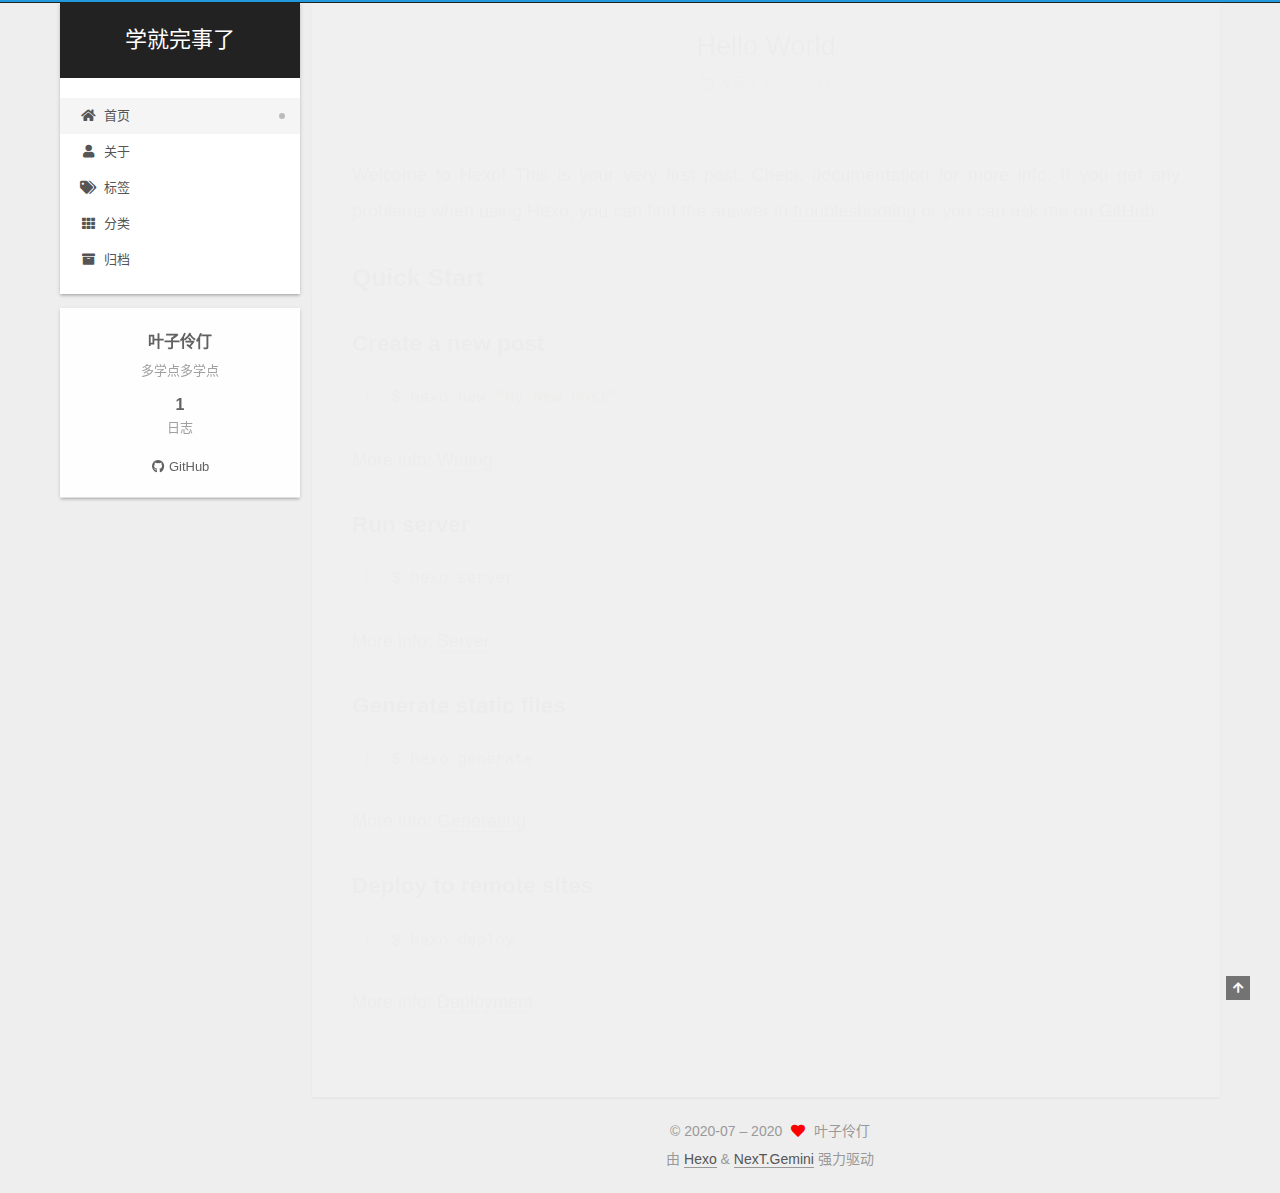
==== commit b2619070: "Site updated: 2020-07-14 06:55:10" ====
--- a/index.html
+++ b/index.html
@@ -14,6 +14,8 @@
 
 
 <link rel="stylesheet" href="/lib/font-awesome/css/all.min.css">
+  <link rel="stylesheet" href="/lib/pace/pace-theme-minimal.min.css">
+  <script src="/lib/pace/pace.min.js"></script>
 
 <script id="hexo-configurations">
     var NexT = window.NexT || {};
@@ -113,6 +115,21 @@
         <li class="menu-item menu-item-home">
 
     <a href="/" rel="section"><i class="fa fa-home fa-fw"></i>首页</a>
+
+  </li>
+        <li class="menu-item menu-item-about">
+
+    <a href="/about/" rel="section"><i class="fa fa-user fa-fw"></i>关于</a>
+
+  </li>
+        <li class="menu-item menu-item-tags">
+
+    <a href="/tags/" rel="section"><i class="fa fa-tags fa-fw"></i>标签</a>
+
+  </li>
+        <li class="menu-item menu-item-categories">
+
+    <a href="/categories/" rel="section"><i class="fa fa-th fa-fw"></i>分类</a>
 
   </li>
         <li class="menu-item menu-item-archives">
@@ -285,6 +302,11 @@
       </div>
   </nav>
 </div>
+  <div class="links-of-author motion-element">
+      <span class="links-of-author-item">
+        <a href="https://github.com/welthou" title="GitHub → https:&#x2F;&#x2F;github.com&#x2F;welthou" rel="noopener" target="_blank"><i class="fab fa-github fa-fw"></i>GitHub</a>
+      </span>
+  </div>
 
 
 
@@ -306,7 +328,7 @@
 
 <div class="copyright">
   
-  &copy; 
+  &copy; 2020-07 – 
   <span itemprop="copyrightYear">2020</span>
   <span class="with-love">
     <i class="fa fa-heart"></i>
@@ -330,6 +352,7 @@
   </div>
 
   
+  <script size="300" alpha="0.6" zIndex="-1" src="/lib/canvas-ribbon/canvas-ribbon.js"></script>
   <script src="/lib/anime.min.js"></script>
   <script src="/lib/velocity/velocity.min.js"></script>
   <script src="/lib/velocity/velocity.ui.min.js"></script>
@@ -345,6 +368,7 @@
 <script src="/js/next-boot.js"></script>
 
 
+  <script defer src="/lib/three/three.min.js"></script>
 
 
   
--- a/css/main.css
+++ b/css/main.css
@@ -1141,6 +1141,7 @@
   margin: 0 auto;
   max-width: 120px;
   padding: 2px;
+  border-radius: 50%;
 }
 .site-author-name {
   color: var(--text-color);
@@ -1168,7 +1169,7 @@
 }
 .links-of-author a::before,
 .links-of-author span.exturl::before {
-  background: #5c0e6a;
+  background: #ff62e2;
   border-radius: 50%;
   content: ' ';
   display: inline-block;
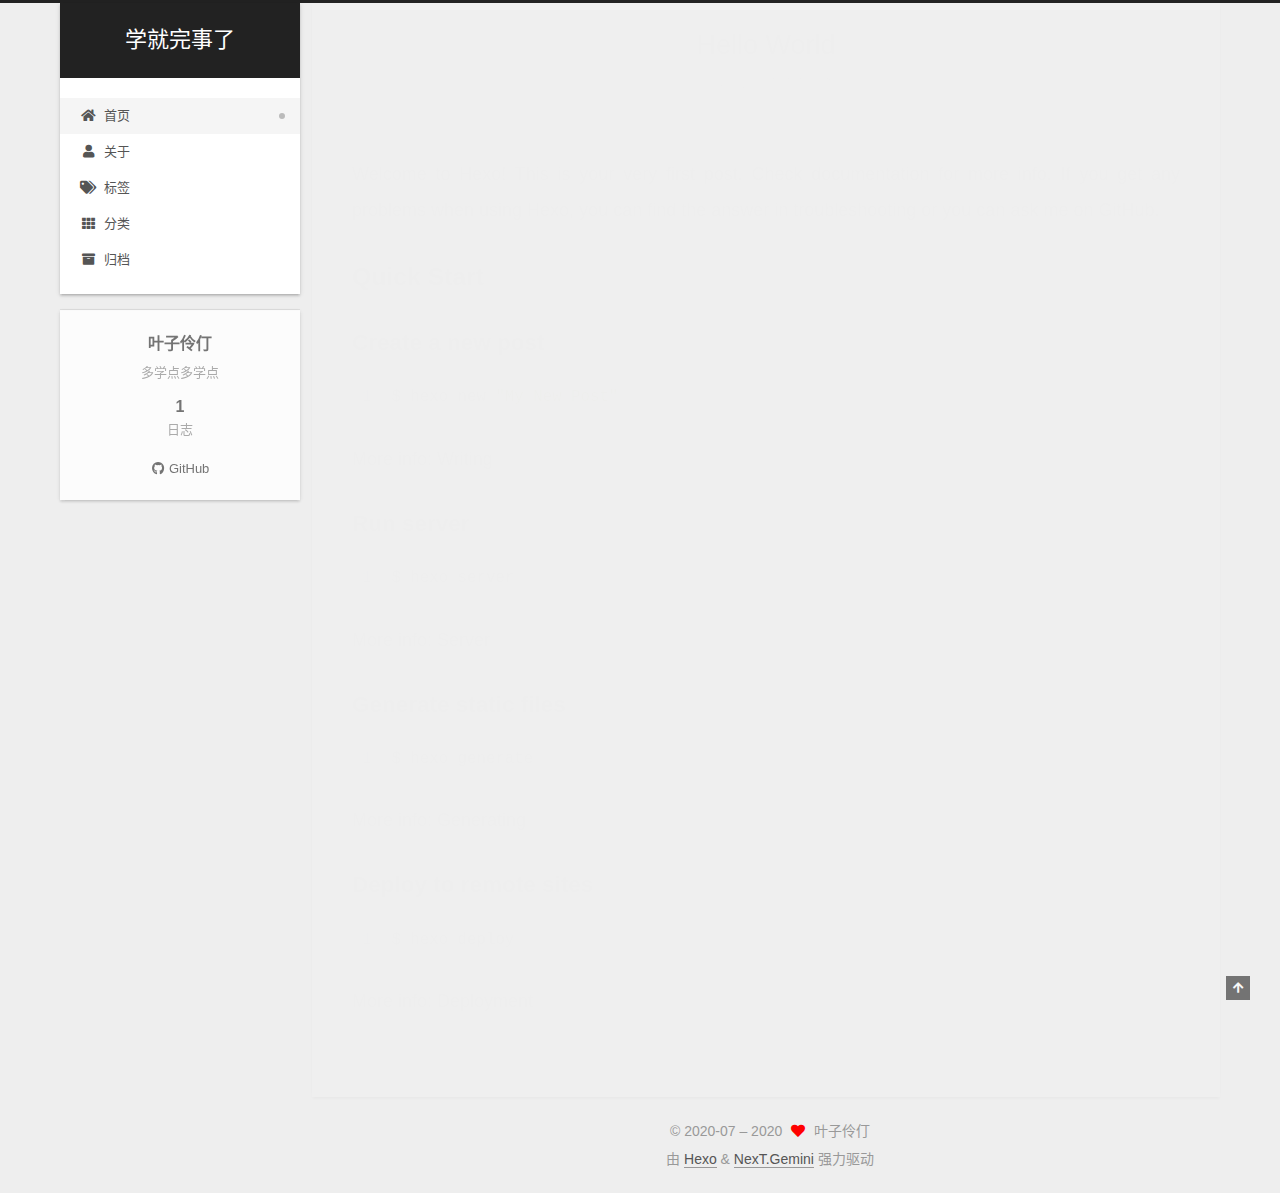
==== commit dfa021d5: "Site updated: 2020-07-14 06:57:46" ====
--- a/index.html
+++ b/index.html
@@ -352,7 +352,6 @@
   </div>
 
   
-  <script size="300" alpha="0.6" zIndex="-1" src="/lib/canvas-ribbon/canvas-ribbon.js"></script>
   <script src="/lib/anime.min.js"></script>
   <script src="/lib/velocity/velocity.min.js"></script>
   <script src="/lib/velocity/velocity.ui.min.js"></script>
--- a/css/main.css
+++ b/css/main.css
@@ -1169,7 +1169,7 @@
 }
 .links-of-author a::before,
 .links-of-author span.exturl::before {
-  background: #ff62e2;
+  background: #344000;
   border-radius: 50%;
   content: ' ';
   display: inline-block;
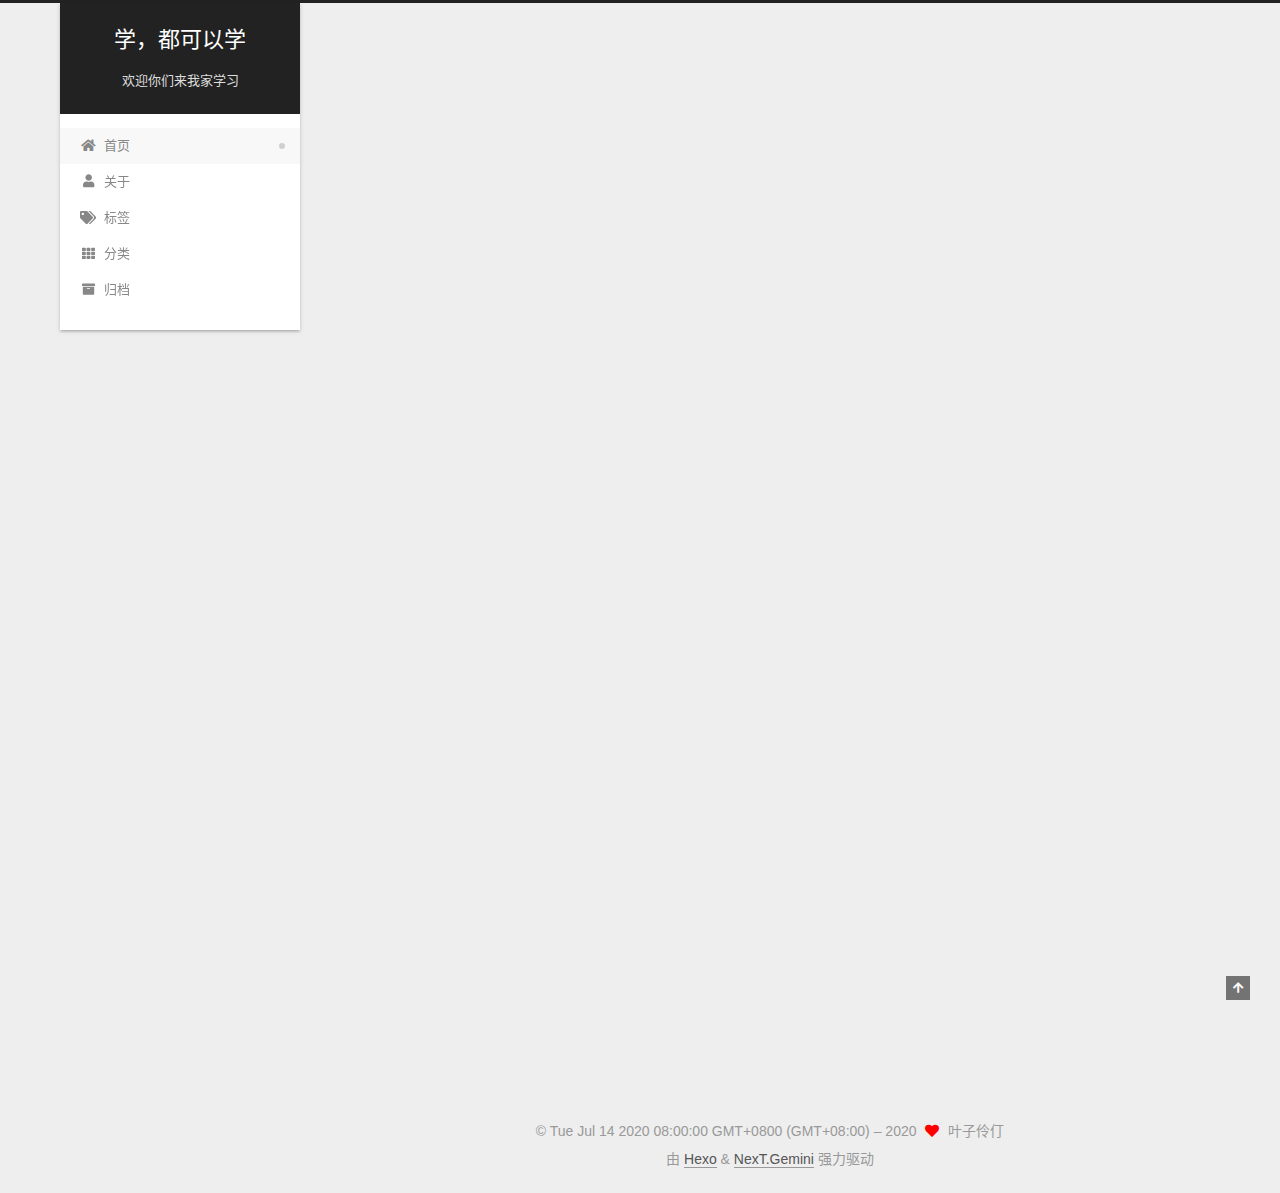
==== commit 731f043c: "Site updated: 2020-07-14 12:38:31" ====
--- a/index.html
+++ b/index.html
@@ -22,12 +22,12 @@
     var CONFIG = {"hostname":"yoursite.com","root":"/","scheme":"Gemini","version":"7.8.0","exturl":false,"sidebar":{"position":"left","display":"post","padding":18,"offset":12,"onmobile":false},"copycode":{"enable":false,"show_result":false,"style":null},"back2top":{"enable":true,"sidebar":false,"scrollpercent":false},"bookmark":{"enable":false,"color":"#222","save":"auto"},"fancybox":false,"mediumzoom":false,"lazyload":false,"pangu":false,"comments":{"style":"tabs","active":null,"storage":true,"lazyload":false,"nav":null},"algolia":{"hits":{"per_page":10},"labels":{"input_placeholder":"Search for Posts","hits_empty":"We didn't find any results for the search: ${query}","hits_stats":"${hits} results found in ${time} ms"}},"localsearch":{"enable":false,"trigger":"auto","top_n_per_article":1,"unescape":false,"preload":false},"motion":{"enable":true,"async":false,"transition":{"post_block":"fadeIn","post_header":"slideDownIn","post_body":"slideDownIn","coll_header":"slideLeftIn","sidebar":"slideUpIn"}}};
   </script>
 
-  <meta name="description" content="多学点多学点">
+  <meta name="description" content="学累了就直接睡觉，没问题的">
 <meta property="og:type" content="website">
-<meta property="og:title" content="学就完事了">
+<meta property="og:title" content="学，都可以学">
 <meta property="og:url" content="http://yoursite.com/index.html">
-<meta property="og:site_name" content="学就完事了">
-<meta property="og:description" content="多学点多学点">
+<meta property="og:site_name" content="学，都可以学">
+<meta property="og:description" content="学累了就直接睡觉，没问题的">
 <meta property="og:locale" content="zh_CN">
 <meta property="article:author" content="叶子伶仃">
 <meta name="twitter:card" content="summary">
@@ -45,7 +45,7 @@
   };
 </script>
 
-  <title>学就完事了</title>
+  <title>学，都可以学</title>
   
 
 
@@ -96,9 +96,10 @@
 
     <a href="/" class="brand" rel="start">
       <span class="logo-line-before"><i></i></span>
-      <h1 class="site-title">学就完事了</h1>
+      <h1 class="site-title">学，都可以学</h1>
       <span class="logo-line-after"><i></i></span>
     </a>
+      <p class="site-subtitle" itemprop="description">欢迎你们来我家学习</p>
   </div>
 
   <div class="site-nav-right">
@@ -169,11 +170,11 @@
     <span hidden itemprop="author" itemscope itemtype="http://schema.org/Person">
       <meta itemprop="image" content="/images/avatar.gif">
       <meta itemprop="name" content="叶子伶仃">
-      <meta itemprop="description" content="多学点多学点">
+      <meta itemprop="description" content="学累了就直接睡觉，没问题的">
     </span>
 
     <span hidden itemprop="publisher" itemscope itemtype="http://schema.org/Organization">
-      <meta itemprop="name" content="学就完事了">
+      <meta itemprop="name" content="学，都可以学">
     </span>
       <header class="post-header">
         <h2 class="post-title" itemprop="name headline">
@@ -289,7 +290,7 @@
       <div class="site-overview-wrap sidebar-panel">
         <div class="site-author motion-element" itemprop="author" itemscope itemtype="http://schema.org/Person">
   <p class="site-author-name" itemprop="name">叶子伶仃</p>
-  <div class="site-description" itemprop="description">多学点多学点</div>
+  <div class="site-description" itemprop="description">学累了就直接睡觉，没问题的</div>
 </div>
 <div class="site-state-wrap motion-element">
   <nav class="site-state">
@@ -328,7 +329,7 @@
 
 <div class="copyright">
   
-  &copy; 2020-07 – 
+  &copy; Tue Jul 14 2020 08:00:00 GMT+0800 (GMT+08:00) – 
   <span itemprop="copyrightYear">2020</span>
   <span class="with-love">
     <i class="fa fa-heart"></i>
--- a/css/main.css
+++ b/css/main.css
@@ -1169,7 +1169,7 @@
 }
 .links-of-author a::before,
 .links-of-author span.exturl::before {
-  background: #344000;
+  background: #58c4a1;
   border-radius: 50%;
   content: ' ';
   display: inline-block;
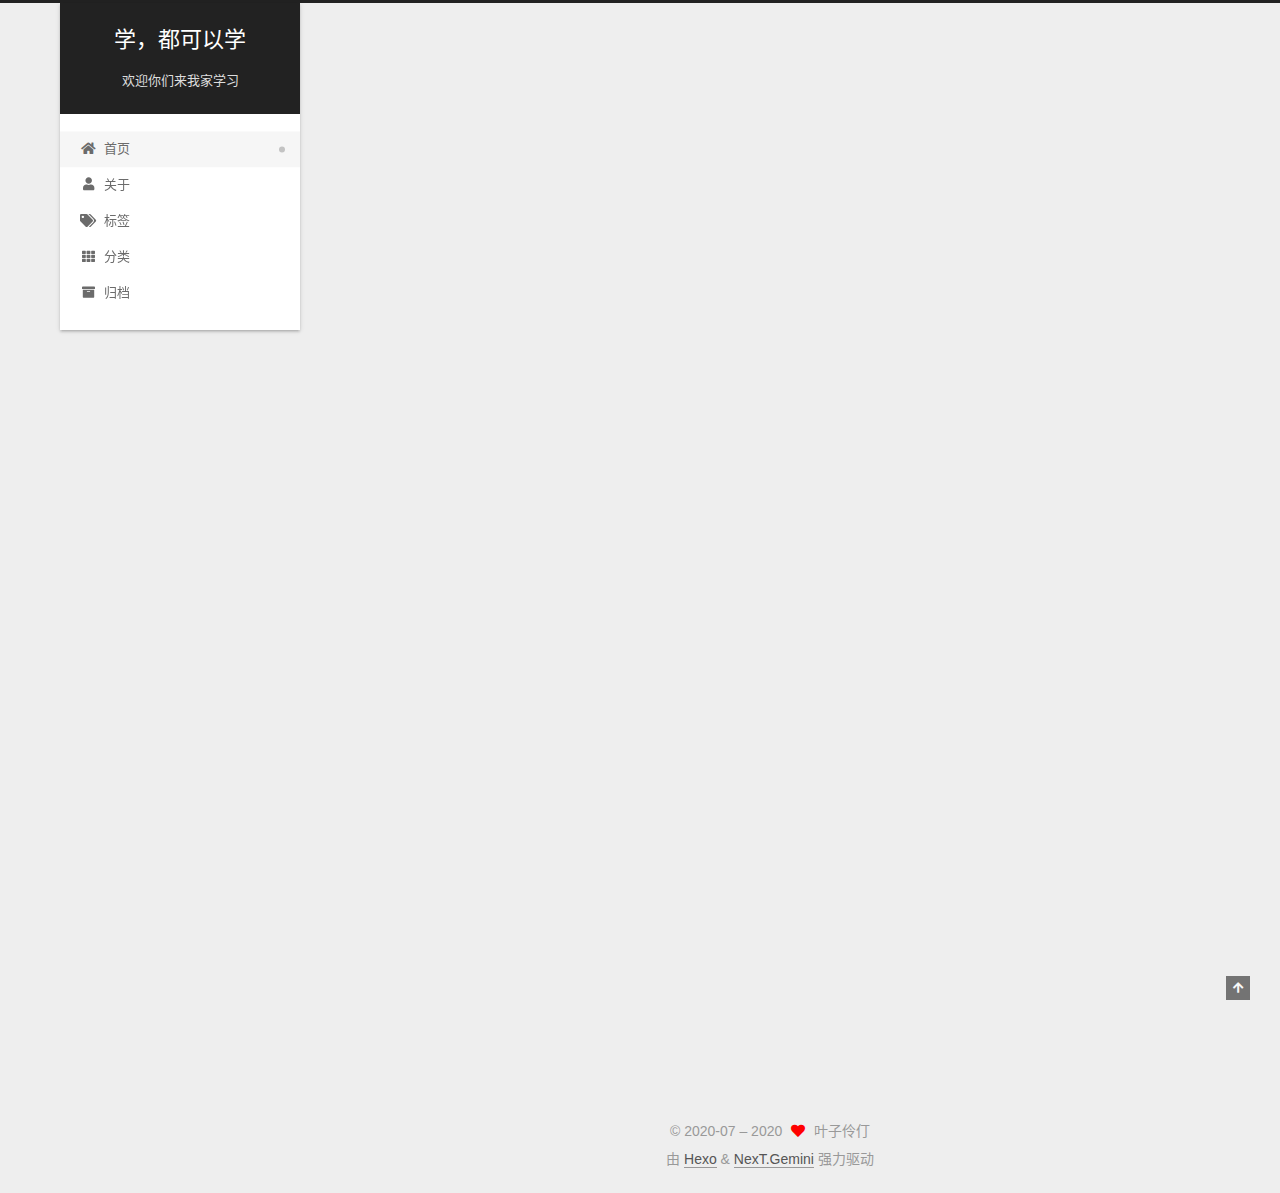
==== commit 1a945cb8: "Site updated: 2020-07-14 12:40:37" ====
--- a/index.html
+++ b/index.html
@@ -329,7 +329,7 @@
 
 <div class="copyright">
   
-  &copy; Tue Jul 14 2020 08:00:00 GMT+0800 (GMT+08:00) – 
+  &copy; 2020-07 – 
   <span itemprop="copyrightYear">2020</span>
   <span class="with-love">
     <i class="fa fa-heart"></i>
--- a/css/main.css
+++ b/css/main.css
@@ -1169,7 +1169,7 @@
 }
 .links-of-author a::before,
 .links-of-author span.exturl::before {
-  background: #58c4a1;
+  background: #0561c6;
   border-radius: 50%;
   content: ' ';
   display: inline-block;
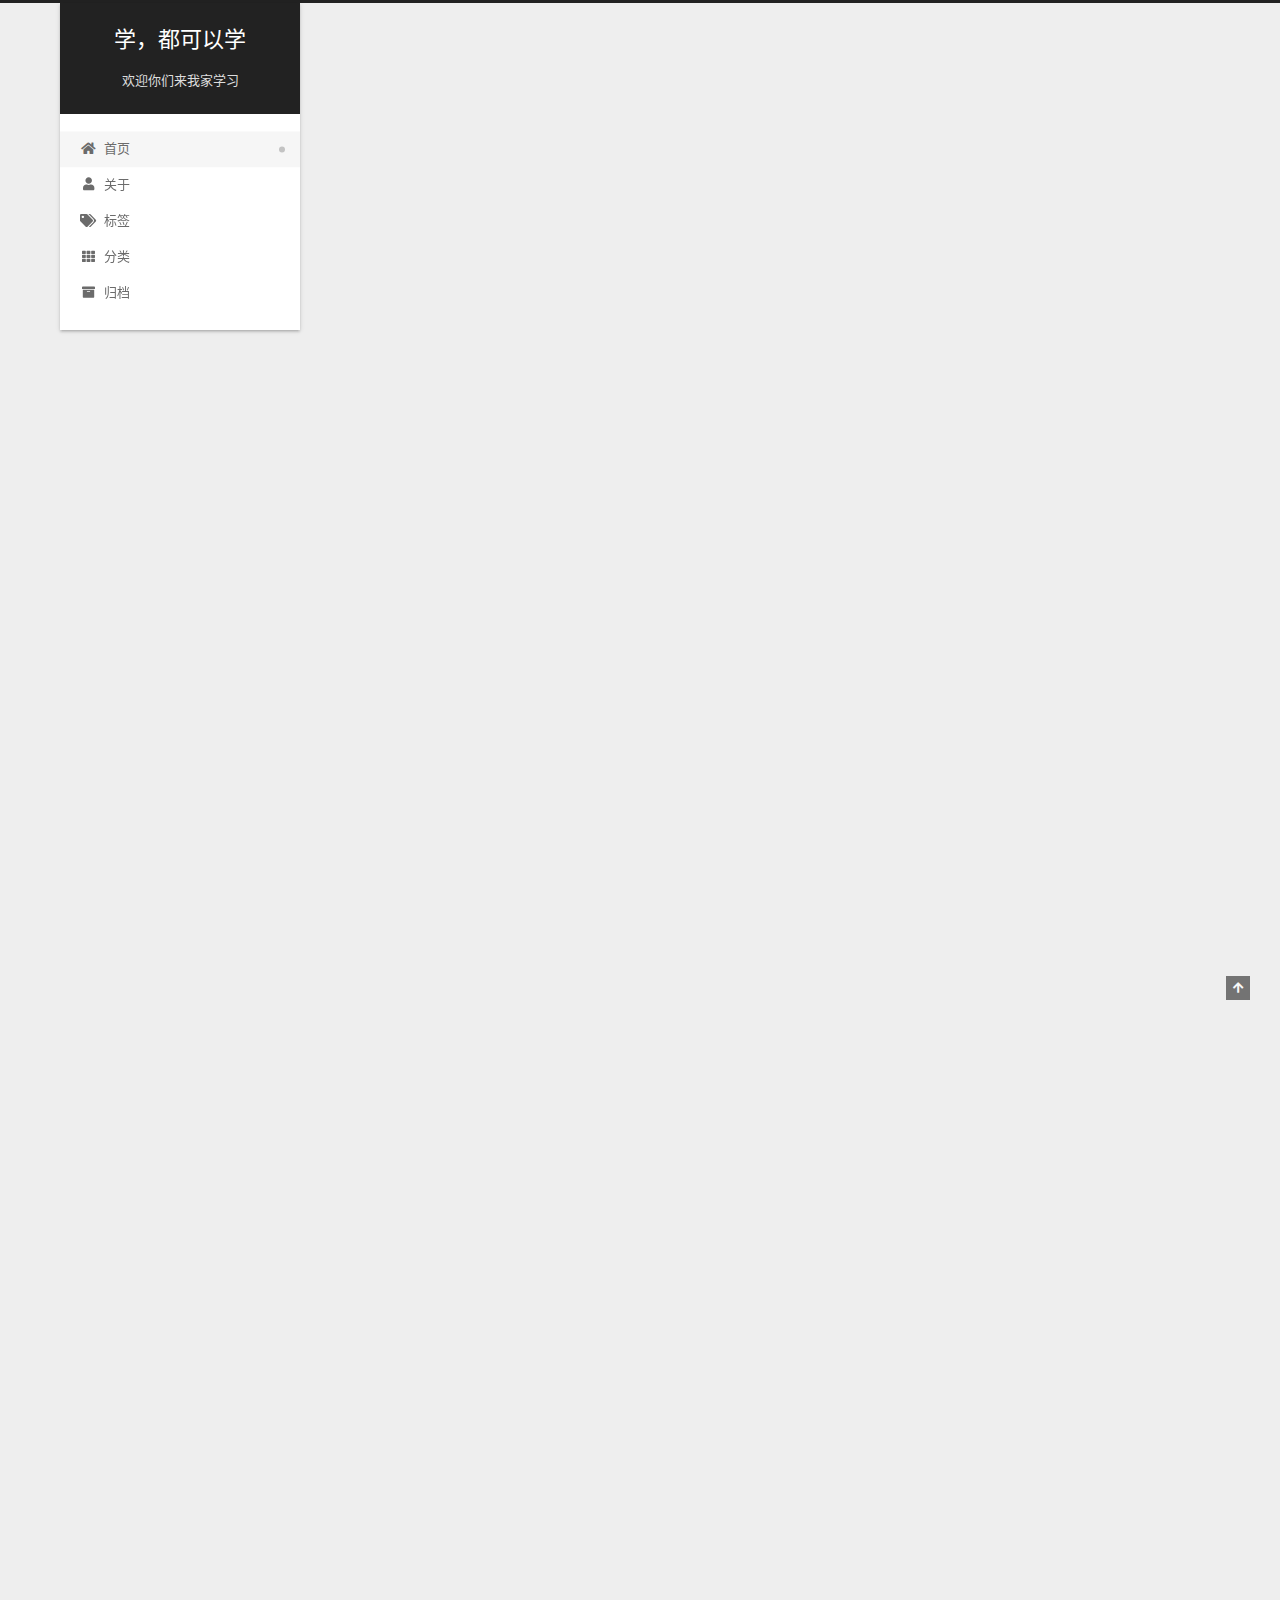
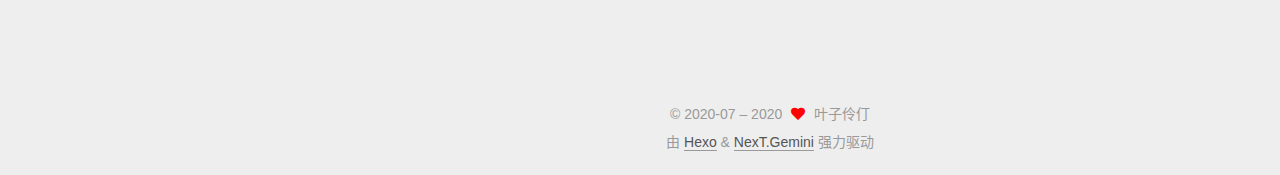
==== commit 9e06d558: "Site updated: 2020-07-14 13:01:53" ====
--- a/index.html
+++ b/index.html
@@ -161,6 +161,70 @@
 
           <div class="content index posts-expand">
             
+      
+  
+  
+  <article itemscope itemtype="http://schema.org/Article" class="post-block" lang="zh-CN">
+    <link itemprop="mainEntityOfPage" href="http://yoursite.com/2020/07/14/test-title/">
+
+    <span hidden itemprop="author" itemscope itemtype="http://schema.org/Person">
+      <meta itemprop="image" content="/images/avatar.gif">
+      <meta itemprop="name" content="叶子伶仃">
+      <meta itemprop="description" content="学累了就直接睡觉，没问题的">
+    </span>
+
+    <span hidden itemprop="publisher" itemscope itemtype="http://schema.org/Organization">
+      <meta itemprop="name" content="学，都可以学">
+    </span>
+      <header class="post-header">
+        <h2 class="post-title" itemprop="name headline">
+          
+            <a href="/2020/07/14/test-title/" class="post-title-link" itemprop="url">test title</a>
+        </h2>
+
+        <div class="post-meta">
+            <span class="post-meta-item">
+              <span class="post-meta-item-icon">
+                <i class="far fa-calendar"></i>
+              </span>
+              <span class="post-meta-item-text">发表于</span>
+              
+
+              <time title="创建时间：2020-07-14 12:55:10 / 修改时间：13:01:11" itemprop="dateCreated datePublished" datetime="2020-07-14T12:55:10+08:00">2020-07-14</time>
+            </span>
+
+          
+
+        </div>
+      </header>
+
+    
+    
+    
+    <div class="post-body" itemprop="articleBody">
+
+      
+          <h1 id="标题一"><a href="#标题一" class="headerlink" title="标题一"></a>标题一</h1><h2 id="标题二"><a href="#标题二" class="headerlink" title="标题二"></a>标题二</h2><p><strong>加粗</strong></p>
+<p><em>斜体</em></p>
+<p><code>内嵌代码</code></p>
+<blockquote>
+<p>引用</p>
+</blockquote>
+
+      
+    </div>
+
+    
+    
+    
+      <footer class="post-footer">
+        <div class="post-eof"></div>
+      </footer>
+  </article>
+  
+  
+  
+
       
   
   
@@ -297,7 +361,7 @@
       <div class="site-state-item site-state-posts">
           <a href="/archives/">
         
-          <span class="site-state-item-count">1</span>
+          <span class="site-state-item-count">2</span>
           <span class="site-state-item-name">日志</span>
         </a>
       </div>
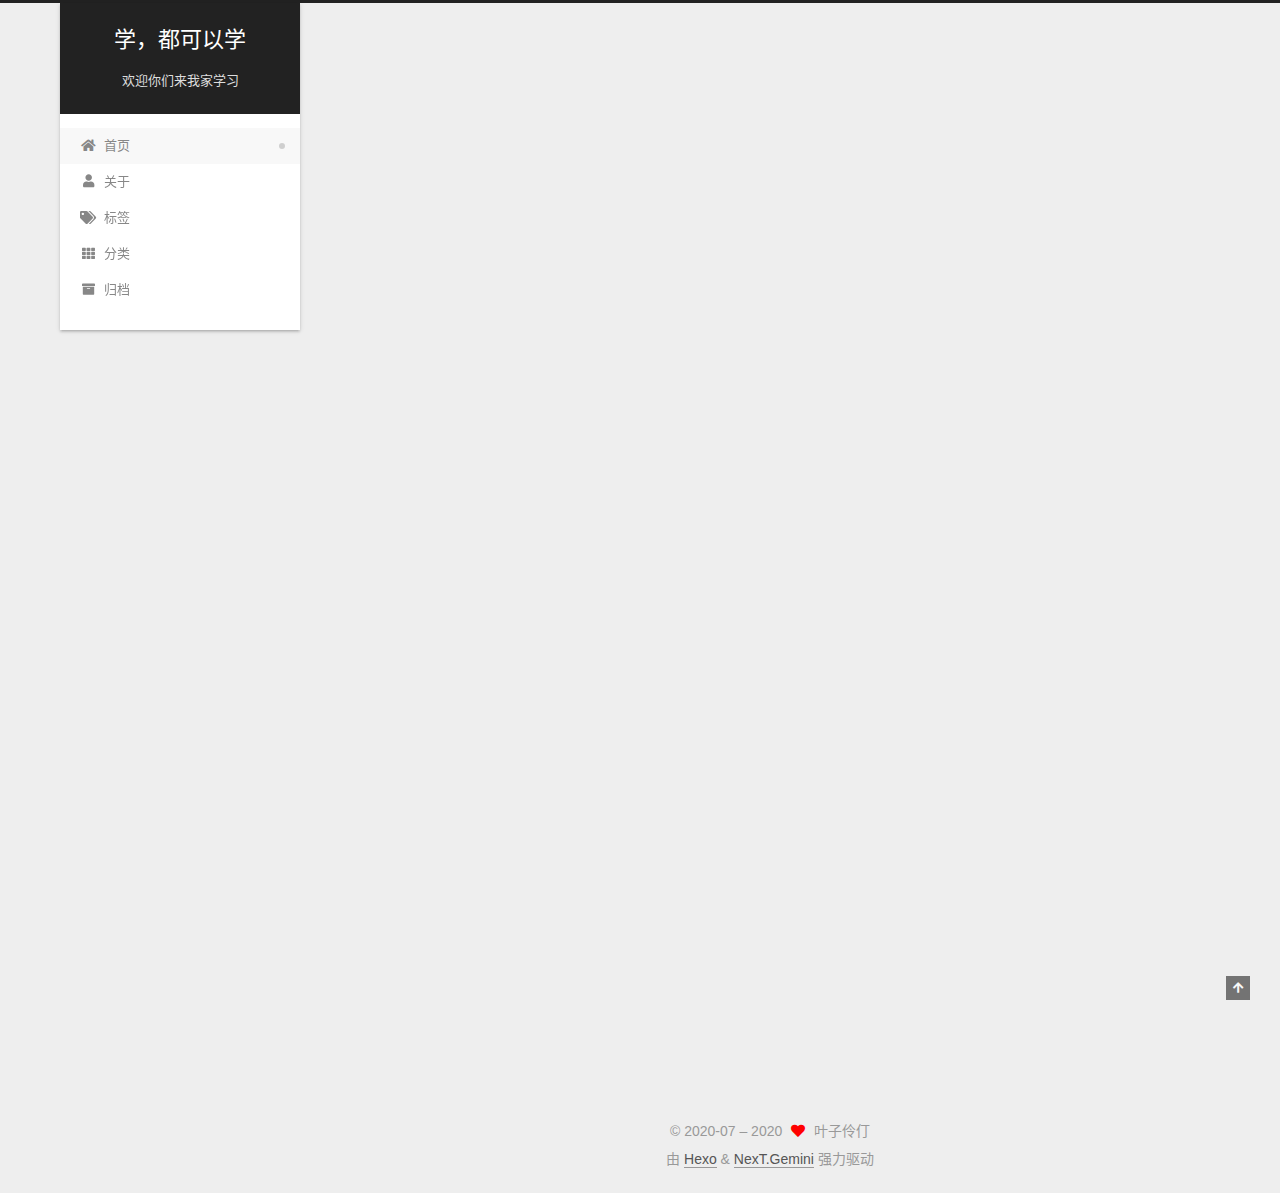
==== commit 8d2734bc: "Site updated: 2020-07-14 13:37:04" ====
--- a/index.html
+++ b/index.html
@@ -161,70 +161,6 @@
 
           <div class="content index posts-expand">
             
-      
-  
-  
-  <article itemscope itemtype="http://schema.org/Article" class="post-block" lang="zh-CN">
-    <link itemprop="mainEntityOfPage" href="http://yoursite.com/2020/07/14/test-title/">
-
-    <span hidden itemprop="author" itemscope itemtype="http://schema.org/Person">
-      <meta itemprop="image" content="/images/avatar.gif">
-      <meta itemprop="name" content="叶子伶仃">
-      <meta itemprop="description" content="学累了就直接睡觉，没问题的">
-    </span>
-
-    <span hidden itemprop="publisher" itemscope itemtype="http://schema.org/Organization">
-      <meta itemprop="name" content="学，都可以学">
-    </span>
-      <header class="post-header">
-        <h2 class="post-title" itemprop="name headline">
-          
-            <a href="/2020/07/14/test-title/" class="post-title-link" itemprop="url">test title</a>
-        </h2>
-
-        <div class="post-meta">
-            <span class="post-meta-item">
-              <span class="post-meta-item-icon">
-                <i class="far fa-calendar"></i>
-              </span>
-              <span class="post-meta-item-text">发表于</span>
-              
-
-              <time title="创建时间：2020-07-14 12:55:10 / 修改时间：13:01:11" itemprop="dateCreated datePublished" datetime="2020-07-14T12:55:10+08:00">2020-07-14</time>
-            </span>
-
-          
-
-        </div>
-      </header>
-
-    
-    
-    
-    <div class="post-body" itemprop="articleBody">
-
-      
-          <h1 id="标题一"><a href="#标题一" class="headerlink" title="标题一"></a>标题一</h1><h2 id="标题二"><a href="#标题二" class="headerlink" title="标题二"></a>标题二</h2><p><strong>加粗</strong></p>
-<p><em>斜体</em></p>
-<p><code>内嵌代码</code></p>
-<blockquote>
-<p>引用</p>
-</blockquote>
-
-      
-    </div>
-
-    
-    
-    
-      <footer class="post-footer">
-        <div class="post-eof"></div>
-      </footer>
-  </article>
-  
-  
-  
-
       
   
   
@@ -361,7 +297,7 @@
       <div class="site-state-item site-state-posts">
           <a href="/archives/">
         
-          <span class="site-state-item-count">2</span>
+          <span class="site-state-item-count">1</span>
           <span class="site-state-item-name">日志</span>
         </a>
       </div>
--- a/css/main.css
+++ b/css/main.css
@@ -1169,7 +1169,7 @@
 }
 .links-of-author a::before,
 .links-of-author span.exturl::before {
-  background: #0561c6;
+  background: #411c44;
   border-radius: 50%;
   content: ' ';
   display: inline-block;
